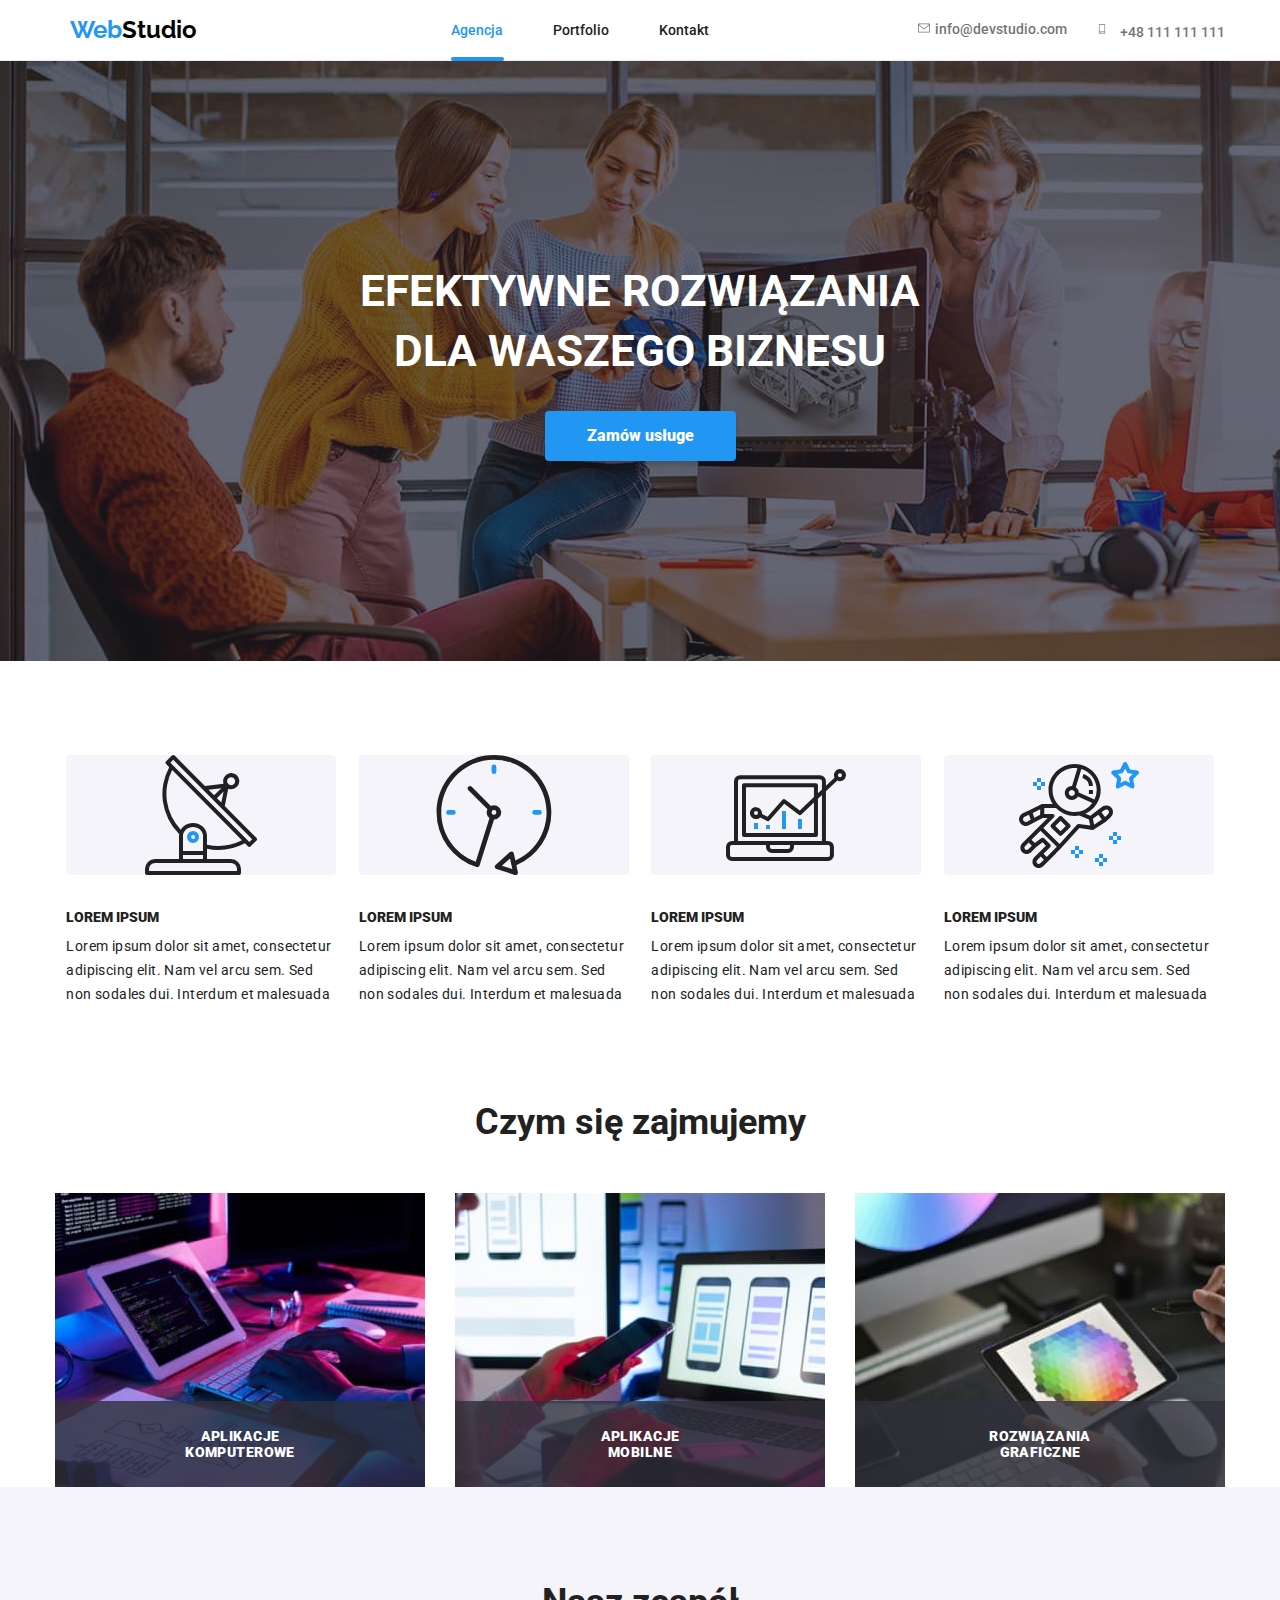
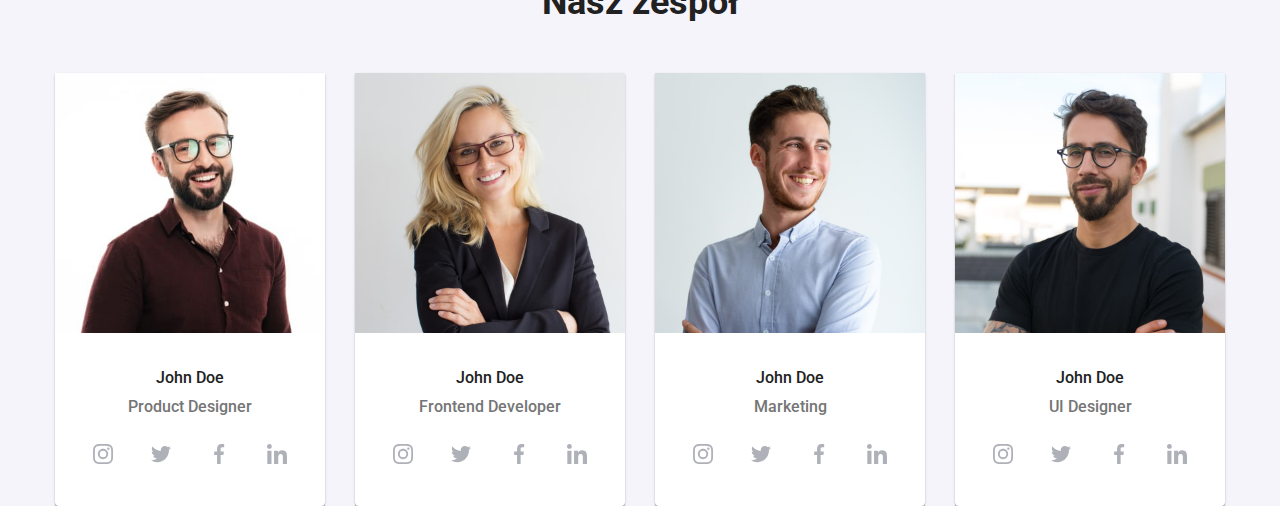
==== index.html @ 09b1958a "próba1" ====
<!DOCTYPE html>
<html lang="pl">
  <head>
    <meta charset="utf-8" />
    <meta name="viewport" content="width=device-width, initial-scale=1.0" />
    <link rel="stylesheet" href="./css/modern-normalize.css" />
    <link rel="stylesheet" href="./css/main.min.css" />
    <link
      href="https://fonts.googleapis.com/css2?family=Raleway:wght@700&family=Roboto:wght@400;500;700;900&display=swap"
      rel="stylesheet"
    />
    <title>Studio</title>
  </head>
  <body>
    <svg
      aria-hidden="true"
      style="position: absolute; width: 0; height: 0; overflow: hidden"
      version="1.1"
      xmlns="http://www.w3.org/2000/svg"
      xmlns:xlink="http://www.w3.org/1999/xlink"
    >
      <defs>
        <symbol id="icon-menu" viewBox="0 0 32 32">
          <path
            d="M6.4 11.733v-2.133h19.2v2.133h-19.2zM6.4 17.067h19.2v-2.133h-19.2v2.133zM6.4 22.4h19.2v-2.133h-19.2v2.133z"
          ></path>
        </symbol>
      </defs>
    </svg>
    <header class="header">
      <div class="container container--header">
        <a class="logo" href="./index.html"
          ><span class="logo__webstudio">Web</span>Studio
        </a>
        <svg class="modal-menu">
          <use href="#icon-menu"></use>
        </svg>
        <nav class="navigation">
          <a
            class="navigation__item navigation__item-active links"
            href="./index.html"
            >Agencja</a
          >
          <a class="navigation__item links" href="./portfolio.html"
            >Portfolio</a
          >
          <a class="navigation__item links">Kontakt</a>
        </nav>
        <div class="contact-column">
          <a
            class="links container__links container__links--margin"
            href="mailto:info@devstudio.com"
            ><svg class="links__envelope">
              <use href="./images/icons.svg#icon-envelope"></use>
            </svg>
            info@devstudio.com
          </a>
          <a class="links container__links" href="tel:+48 111 111 111"
            ><svg class="links__smartphone">
              <use href="./images/icons.svg#icon-smartphone"></use>
            </svg>
            +48 111 111 111
          </a>
        </div>
      </div>
    </header>
    <main>
      <section class="main-section">
        <div class="container container--main-section">
          <h1 class="container__heading">
            EFEKTYWNE ROZWIĄZANIA <br />DLA WASZEGO BIZNESU
          </h1>
          <button class="studio-button" type="button" data-modal-open>
            Zamów usługe
          </button>
          <div class="backdrop is-hidden" data-modal>
            <div class="modal">
              <svg class="modal__icon">
                <use
                  href="./images/icons.svg#icon-close"
                  data-modal-close
                ></use>
              </svg>
              <p class="modal__heading">
                Zostaw swoje dane w formularzu poniżej
              </p>
              <form class="modal-form">
                <label class="modal-form__label" for="name">Imie</label>
                <input
                  id="name"
                  class="modal-form__input"
                  type="text"
                  name="firstname"
                />
                <svg class="person-icon">
                  <use href="./images/icons.svg#icon-person"></use>
                </svg>
                <label class="modal-form__label" for="tel">Telefon</label>
                <input
                  id="tel"
                  class="modal-form__input"
                  type="tel"
                  name="tel"
                />
                <svg class="tel-icon">
                  <use href="./images/icons.svg#icon-phone"></use>
                </svg>
                <label class="modal-form__label" for="email">Email</label>
                <input
                  id="email"
                  class="modal-form__input"
                  type="email"
                  name="email"
                />
                <svg class="email-icon">
                  <use href="./images/icons.svg#icon-email"></use>
                </svg>
                <label class="modal-form__label" for="comment">Komentarz</label>
                <textarea
                  id="comment"
                  class="modal-form__textarea"
                  placeholder="Wprowadź tekst"
                ></textarea>
                <input
                  id="user-policy"
                  class="modal-form__checkbox visually-hidden"
                  type="checkbox"
                />
                <label for="user-policy" class="modal-form__checkbox-label"
                  >Oświadczam iż akceptuję
                  <a href="#" class="checkbox-label__link">Regulamin</a> i
                  <a href="#" class="checkbox-label__link"
                    >Politykę Prywatności.</a
                  ></label
                >
                <button type="submit" class="modal-form__submit">Wyślij</button>
              </form>
            </div>
          </div>
        </div>
      </section>
      <section class="section">
        <div class="container">
          <ul class="list">
            <li class="list__grid">
              <ul class="list-nesters">
                <li>
                  <svg class="list__icons">
                    <use href="./images/icons.svg#icon-antenna"></use>
                  </svg>
                </li>
                <li class="list__header-item">LOREM IPSUM</li>
                <li class="list__item">
                  <p>
                    Lorem ipsum dolor sit amet, consectetur adipiscing elit. Nam
                    vel arcu sem. Sed non sodales dui. Interdum et malesuada
                  </p>
                </li>
              </ul>
            </li>
            <li class="list__grid">
              <ul class="list-nesters">
                <li>
                  <svg class="list__icons">
                    <use href="./images/icons.svg#icon-clock"></use>
                  </svg>
                </li>
                <li class="list__header-item">LOREM IPSUM</li>
                <li class="list__item">
                  <p>
                    Lorem ipsum dolor sit amet, consectetur adipiscing elit. Nam
                    vel arcu sem. Sed non sodales dui. Interdum et malesuada
                  </p>
                </li>
              </ul>
            </li>
            <li class="list__grid">
              <ul class="list-nesters">
                <li>
                  <svg class="list__icons">
                    <use href="./images/icons.svg#icon-diagram"></use>
                  </svg>
                </li>
                <li class="list__header-item">LOREM IPSUM</li>
                <li class="list__item">
                  <p>
                    Lorem ipsum dolor sit amet, consectetur adipiscing elit. Nam
                    vel arcu sem. Sed non sodales dui. Interdum et malesuada
                  </p>
                </li>
              </ul>
            </li>
            <li class="list__grid">
              <ul class="list-nesters">
                <li>
                  <svg class="list__icons">
                    <use href="./images/icons.svg#icon-astronaut"></use>
                  </svg>
                </li>
                <li class="list__header-item">LOREM IPSUM</li>
                <li class="list__item">
                  <p>
                    Lorem ipsum dolor sit amet, consectetur adipiscing elit. Nam
                    vel arcu sem. Sed non sodales dui. Interdum et malesuada
                  </p>
                </li>
              </ul>
            </li>
          </ul>
        </div>
      </section>
      <section class="section section--none">
        <div class="container">
          <h2 class="heading">Czym się zajmujemy</h2>
          <ul class="list">
            <li class="list__img">
              <img
                src="./images/img1.jpg"
                alt="Ręce osoby piszącej na klawiaturze."
                width="370"
                height="294"
              />
              <p class="computer-app">APLIKACJE KOMPUTEROWE</p>
            </li>
            <li class="list__img">
              <img
                src="./images/img2.jpg"
                alt="Ręce trzymające telefon przy laptopie."
                width="370"
                height="294"
              />
              <p class="mobile-app">APLIKACJE MOBILNE</p>
            </li>
            <li class="list__img margin-zero">
              <img
                src="./images/img3.jpg"
                alt="Trzymany w rękach tablet z włączoną paletą kolorów."
                width="370"
                height="294"
              />
              <p class="graphic-solutions">ROZWIĄZANIA GRAFICZNE</p>
            </li>
          </ul>
        </div>
      </section>
      <section class="section section--bg">
        <div class="container">
          <h2 class="heading">Nasz zespół</h2>
          <ul class="list">
            <li class="list__img">
              <figure class="team-photos">
                <img
                  src="./images/img4.jpg"
                  alt="Mężczyzna w okularach."
                  width="270"
                  height="260"
                />
                <figcaption class="team-photos__item">
                  John Doe
                  <span class="team-photos__span">Product Designer </span>
                  <div class="social-ellipse">
                    <svg class="social-ellipse__icons">
                      <use href="./images/icons.svg#icon-instagram"></use>
                    </svg>
                  </div>
                  <div class="social-ellipse">
                    <svg class="social-ellipse__icons">
                      <use href="./images/icons.svg#icon-twitter"></use>
                    </svg>
                  </div>
                  <div class="social-ellipse">
                    <svg class="social-ellipse__icons">
                      <use href="./images/icons.svg#icon-facebook"></use>
                    </svg>
                  </div>
                  <div class="social-ellipse margin-zero">
                    <svg class="social-ellipse__icons">
                      <use href="./images/icons.svg#icon-linkedin"></use>
                    </svg>
                  </div>
                </figcaption>
              </figure>
            </li>
            <li class="list__img">
              <figure class="team-photos">
                <img
                  src="./images/img5.jpg"
                  alt="Kobieta w okularach."
                  width="270"
                  height="260"
                />
                <figcaption class="team-photos__item">
                  John Doe
                  <span class="team-photos__span">Frontend Developer</span>
                  <div class="social-ellipse">
                    <svg class="social-ellipse__icons">
                      <use href="./images/icons.svg#icon-instagram"></use>
                    </svg>
                  </div>
                  <div class="social-ellipse">
                    <svg class="social-ellipse__icons">
                      <use href="./images/icons.svg#icon-twitter"></use>
                    </svg>
                  </div>
                  <div class="social-ellipse">
                    <svg class="social-ellipse__icons">
                      <use href="./images/icons.svg#icon-facebook"></use>
                    </svg>
                  </div>
                  <div class="social-ellipse margin-zero">
                    <svg class="social-ellipse__icons">
                      <use href="./images/icons.svg#icon-linkedin"></use>
                    </svg>
                  </div>
                </figcaption>
              </figure>
            </li>
            <li class="list__img">
              <figure class="team-photos">
                <img
                  src="./images/img6.jpg"
                  alt="Mężczyzna w jasnej koszuli."
                  width="270"
                  height="260"
                />
                <figcaption class="team-photos__item">
                  John Doe<span class="team-photos__span">Marketing</span>
                  <div class="social-ellipse">
                    <svg class="social-ellipse__icons">
                      <use href="./images/icons.svg#icon-instagram"></use>
                    </svg>
                  </div>
                  <div class="social-ellipse">
                    <svg class="social-ellipse__icons">
                      <use href="./images/icons.svg#icon-twitter"></use>
                    </svg>
                  </div>
                  <div class="social-ellipse">
                    <svg class="social-ellipse__icons">
                      <use href="./images/icons.svg#icon-facebook"></use>
                    </svg>
                  </div>
                  <div class="social-ellipse margin-zero">
                    <svg class="social-ellipse__icons">
                      <use href="./images/icons.svg#icon-linkedin"></use>
                    </svg>
                  </div>
                </figcaption>
              </figure>
            </li>
            <li class="list__img margin-zero">
              <figure class="team-photos">
                <img
                  src="./images/img7.jpg"
                  alt="Mężczyzna w czarnej koszulce."
                  width="270"
                  height="260"
                />
                <figcaption class="team-photos__item">
                  John Doe<span class="team-photos__span">UI Designer</span>
                  <div class="social-ellipse">
                    <svg class="social-ellipse__icons">
                      <use href="./images/icons.svg#icon-instagram"></use>
                    </svg>
                  </div>
                  <div class="social-ellipse">
                    <svg class="social-ellipse__icons">
                      <use href="./images/icons.svg#icon-twitter"></use>
                    </svg>
                  </div>
                  <div class="social-ellipse">
                    <svg class="social-ellipse__icons">
                      <use href="./images/icons.svg#icon-facebook"></use>
                    </svg>
                  </div>
                  <div class="social-ellipse margin-zero">
                    <svg class="social-ellipse__icons">
                      <use href="./images/icons.svg#icon-linkedin"></use>
                    </svg>
                  </div>
                </figcaption>
              </figure>
            </li>
          </ul>
        </div>
      </section>
      <!-- <section class="section">
        <div class="container">
          <h2 class="heading">Nasi klienci</h2>
          <div>
            <div class="customer">
              <svg class="customer__icon">
                <use href="./images/icons.svg#icon-logo1"></use>
              </svg>
            </div>
            <div class="customer">
              <svg class="customer__icon">
                <use href="./images/icons.svg#icon-logo2"></use>
              </svg>
            </div>
            <div class="customer">
              <svg class="customer__icon">
                <use href="./images/icons.svg#icon-logo3"></use>
              </svg>
            </div>
            <div class="customer">
              <svg class="customer__icon">
                <use href="./images/icons.svg#icon-logo4"></use>
              </svg>
            </div>
            <div class="customer">
              <svg class="customer__icon">
                <use href="./images/icons.svg#icon-logo5"></use>
              </svg>
            </div>
            <div class="customer margin-zero">
              <svg class="customer__icon">
                <use href="./images/icons.svg#icon-logo6"></use>
              </svg>
            </div>
          </div>
        </div>
      </section> -->
    </main>
    <!-- <footer class="footer">
      <div class="container container--footer">
        <div class="footer-contact">
          <a class="logo logo--footer" href="./index.html"
            ><span class="logo__webstudio">Web</span>Studio</a
          >
          <address class="font-style-normal">
            <span class="address-span">m.Warszawa, Aleje Jerozolimskie 21</span
            ><br />
            <a class="links links--footer" href="mailto:info@devstudio.com">
              info@example.com
            </a>
            <br />
            <a class="links links--footer" href="tel:+48 111 111 111">
              +48 111 111 111
            </a>
          </address>
        </div>
        <div class="join-for-us">
          <p>DOŁĄCZ DO NAS</p>
          <div class="social-ellipse social-ellipse--footer">
            <svg class="social-ellipse__icons">
              <use href="./images/icons.svg#icon-instagram"></use>
            </svg>
          </div>
          <div class="social-ellipse social-ellipse--footer">
            <svg class="social-ellipse__icons">
              <use href="./images/icons.svg#icon-twitter"></use>
            </svg>
          </div>
          <div class="social-ellipse social-ellipse--footer">
            <svg class="social-ellipse__icons">
              <use href="./images/icons.svg#icon-facebook"></use>
            </svg>
          </div>
          <div class="social-ellipse social-ellipse--footer margin-zero">
            <svg class="social-ellipse__icons">
              <use href="./images/icons.svg#icon-linkedin"></use>
            </svg>
          </div>
        </div>
        <div class="newsletter">
          <p>ZAPISZ SIĘ DO NEWSLETTERA</p>
          <form class="footer-form">
            <input
              class="footer-form__email"
              type="email"
              placeholder="E-mail"
            />
            <button class="footer-form__btn" type="submit">
              Zapisz się
              <svg class="form-newsletter-icon">
                <use href="./images/icons.svg#icon-send"></use>
              </svg>
            </button>
          </form>
        </div>
      </div>
    </footer> -->
    <script src="./js/modal.js"></script>
  </body>
</html>
---- css/main.min.css ----
:root{--background-color: #2f303a;--main-color: #212121;--secondary-color: #ffffff;--hover-color: #2196f3;--main-font: "Roboto", sans-serif;--secondary-font: "Raleway", sans-serif}body{font-family:var(--main-font);color:var(--main-color)}h1,h2,p,ul{margin:0px}p,ul{padding:0}.font-style-normal{font-style:normal;line-height:1.714}.links{color:inherit;text-decoration:none;transition-property:color;transition-duration:250ms;transition-timing-function:cubic-bezier(0.4, 0, 0.2, 1)}.links:hover{color:var(--hover-color)}.links:focus{color:var(--hover-color)}.links--footer{font-size:14px;line-height:0.583;color:rgba(255,255,255,0.6);text-decoration:none;transition-property:color;transition-duration:250ms;transition-timing-function:cubic-bezier(0.4, 0, 0.2, 1)}.links--footer:hover,.links--footer:focus{color:var(--hover-color)}.links__envelope{width:16px;height:12px;fill:#757575;transition-property:fill;transition-duration:250ms;transition-timing-function:cubic-bezier(0.4, 0, 0.2, 1)}.links__smartphone{width:10px;height:16px;fill:#757575;margin-right:10px;transition-property:fill;transition-duration:250ms;transition-timing-function:cubic-bezier(0.4, 0, 0.2, 1)}.links:hover .links__envelope{fill:var(--hover-color)}.links:hover .links__smartphone{fill:var(--hover-color)}.links:focus .links__envelope{fill:var(--hover-color)}.links:focus .links__smartphone{fill:var(--hover-color)}.container{width:1200px;display:flex;align-items:center;justify-content:center;padding:0 15px}.container__links{display:none}.container--header{justify-content:space-between;background-color:var(--secondary-color)}.container--main-section{flex-direction:column;align-content:center;width:100%}.container__heading{color:var(--secondary-color);font-size:26px;line-height:1.615;padding-top:118px;text-align:center}@media screen and (min-width: 768px){.container__links{display:inline;font-size:12px;font-weight:500;line-height:1.167;color:#757575}}@media screen and (min-width: 1200px){.container{flex-wrap:wrap}.container--footer{justify-content:flex-start;padding-bottom:60px}.container__links{font-size:14px;line-height:1.143}.container__links--margin{margin-right:30px}.container__heading{font-size:44px;line-height:1.364;padding-top:200px}}.section{display:flex;flex-wrap:wrap;padding:60px 0;margin:0 auto}.section--bg{background-color:#f5f4fa}@media screen and (max-width: 1199px){.section--none{display:none}}@media screen and (min-width: 1200px){.section{padding:94px 0 0 0;justify-content:center}}.studio-button{border:none;font-size:16px;font-family:inherit;line-height:1.875;font-weight:900;cursor:pointer;color:var(--secondary-color);background-color:var(--hover-color);box-shadow:0px 4px 4px rgba(0,0,0,0.15);border-radius:4px;padding:10px 42px;margin-top:30px;margin-bottom:118px}@media screen and (min-width: 1200px){.studio-button{margin-bottom:200px}}.buttons{margin-bottom:34px}.buttons__item{font-size:16px;font-family:inherit;font-weight:500;line-height:1.625;letter-spacing:0.03em;cursor:pointer;text-align:center;border:none;border-radius:4px;padding:6px 22px;margin-right:8px;transition-property:color, background-color, box-shadow;transition-duration:250ms;transition-timing-function:cubic-bezier(0.4, 0, 0.2, 1)}.buttons__item:hover{background-color:var(--hover-color);color:var(--secondary-color);box-shadow:0px 3px 1px rgba(0,0,0,0.1),0px 1px 2px rgba(0,0,0,0.08),0px 2px 2px rgba(0,0,0,0.12)}.portfolio-figcaption-item{font-weight:900;font-size:18px;line-height:2;color:inherit;letter-spacing:0.06em;margin:24px 24px 20px 20px}.portfolio-figcaption-item__span{font-size:16px;line-height:1.875;color:#757575;letter-spacing:0.03em;padding-top:4px}.portfolio-figure{background-color:var(--secondary-color);margin-block-start:0em;margin-block-end:0em;margin-inline-start:0em;margin-inline-end:0em;margin-bottom:30px;margin-right:30px;border:1px solid #eeeeee;transition-property:box-shadow;transition-duration:250ms;transition-timing-function:cubic-bezier(0.4, 0, 0.2, 1)}.portfolio-figure:hover{box-shadow:0px 1px 1px rgba(0,0,0,0.12),0px 4px 4px rgba(0,0,0,0.06),1px 4px 6px rgba(0,0,0,0.16)}.portfolio-figure:hover .portfolio-img__mask,.portfolio-figure:focus .portfolio-img__mask{transform:translate(0, 0)}.portfolio-img{width:370px;height:294px;overflow:hidden;position:relative}.portfolio-img__mask{position:absolute;top:0;left:0;transform:translate(0, 100%);transition:transform 250ms linear;background-color:rgba(33,150,243,0.9);width:100%;height:100%;font-size:18px;line-height:1.556;letter-spacing:0.03em;color:var(--secondary-color);display:flex;padding:49px 45px 49px 25px}.logo{font-family:var(--secondary-font);font-size:24px;font-weight:700;line-height:1.167;color:#000000;text-decoration:none;padding:16px 0}.logo__webstudio{color:var(--hover-color)}@media screen and (min-width: 768px){.logo{font-family:var(--secondary-font);font-size:24px;font-weight:700;line-height:1.167;color:#000000;text-decoration:none;padding:16px 0 16px 15px}.logo__webstudio{color:var(--hover-color)}}@media screen and (min-width: 320px){.contact-column{display:none}}@media screen and (min-width: 768px){.footer-contact,.contact-column{display:flex;flex-direction:column}}@media screen and (min-width: 1200px){.contact-column{flex-direction:row}}.footer-form{margin-top:20px;display:flex;align-items:center;letter-spacing:0.03em;color:rgba(255,255,255,0.6)}.footer-form__email{background-color:var(--background-color);width:358px;height:50px;border:1px solid rgba(255,255,255,0.3);box-sizing:border-box;filter:drop-shadow(0px 4px 4px rgba(0,0,0,0.15));border-radius:4px;margin-right:12px}.footer-form__btn{display:flex;justify-content:center;align-items:center;padding:10px 28px 10px 42px;background-color:var(--hover-color);color:var(--secondary-color);box-shadow:0px 4px 4px rgba(0,0,0,0.15);border-radius:4px;border:none;font-weight:900;font-size:16px;line-height:1.875;text-align:center;letter-spacing:0.06em}.footer-form__btn:hover{cursor:pointer}.form-newsletter-icon{width:24px;height:24px;fill:var(--secondary-color);margin-left:24px}.header{border-bottom:1px solid #ececec;display:flex;justify-content:center}.modal-menu{width:40px;height:40px}.modal-menu:hover{fill:var(--hover-color)}@media screen and (min-width: 768px){.modal-menu{display:none}}.backdrop{position:fixed;top:0;left:0;width:100%;height:100%;background-color:rgba(0,0,0,0.2);opacity:1;transition:opacity 250ms linear}.is-hidden{visibility:hidden;opacity:0;pointer-events:none;transition:opacity 250ms linear, visibility 250ms linear}.modal{position:absolute;width:450px;min-height:581px;left:50%;top:50%;transform:translate(-50%, -50%);background-color:var(--secondary-color);box-shadow:0px 1px 3px rgba(0,0,0,0.12),0px 1px 1px rgba(0,0,0,0.14),0px 2px 1px rgba(0,0,0,0.2);border-radius:4px;display:flex;flex-direction:column;align-items:center}.modal__icon{width:30px;height:30px;position:absolute;top:8px;left:490px}.modal__heading{font-weight:900;font-size:20px;line-height:1.15;text-align:center;letter-spacing:0.03em;color:var(--main-color);padding:40px 40px 0px 40px;margin-bottom:12px}.is-hidden .modal{opacity:0;transition:opacity 250ms linear}.modal-form{display:flex;flex-wrap:wrap;flex-direction:column;width:370px}.modal-form__label{font-size:12px;line-height:1.167;letter-spacing:0.01em;color:#757575;margin-bottom:4px}.modal-form__input{width:auto;height:40px;border:1px solid rgba(33,33,33,0.2);box-sizing:border-box;border-radius:4px;margin-bottom:10px;padding-left:30px;outline:none;transition-property:border;transition-duration:250ms;transition-timing-function:cubic-bezier(0.4, 0, 0.2, 1)}.modal-form__textarea{width:auto;height:120px;border:1px solid rgba(33,33,33,0.2);box-sizing:border-box;border-radius:4px;resize:none;padding-left:15px;outline:none;transition-property:border;transition-duration:250ms;transition-timing-function:cubic-bezier(0.4, 0, 0.2, 1)}.modal-form__checkbox-label{font-size:12px;line-height:1.167;letter-spacing:0.03em;color:#757575;margin-top:20px;margin-bottom:30px}.modal-form__checkbox-label::before{display:inline-block;content:"";width:16px;height:16px;border:3px solid #000000;margin-right:7px}.modal-form__checkbox:checked+.modal-form__checkbox-label::before{background-color:var(--hover-color);border:none;border-radius:2px;background-image:url(../images/checkbox.svg);background-repeat:no-repeat;background-size:16px;background-position:center}.modal-form__textarea:focus{border:1px solid var(--hover-color)}.modal-form__submit{font-weight:900;font-size:16px;line-height:1.875;display:inline-block;align-items:center;text-align:center;letter-spacing:0.06em;color:var(--secondary-color);width:200px;margin-left:85px;margin-bottom:40px;background-color:var(--hover-color);box-shadow:0px 4px 4px rgba(0,0,0,0.15);border-radius:4px;border:none;padding:10px 0}.modal-form__input:focus{border:1px solid var(--hover-color)}.modal-form__input:focus+.person-icon,.modal-form__input:focus+.tel-icon,.modal-form__input:focus+.email-icon{fill:var(--hover-color)}.checkbox-label__link{color:var(--hover-color)}.modal-form__submit:hover,.modal__icon:hover{cursor:pointer}.person-icon{width:18px;height:18px;fill:var(--main-color);position:absolute;top:105px;left:50px;transition-property:fill;transition-duration:250ms;transition-timing-function:cubic-bezier(0.4, 0, 0.2, 1)}.tel-icon{width:18px;height:18px;fill:var(--main-color);position:absolute;top:175px;left:50px;transition-property:fill;transition-duration:250ms;transition-timing-function:cubic-bezier(0.4, 0, 0.2, 1)}.email-icon{width:18px;height:18px;fill:var(--main-color);position:absolute;top:240px;left:50px;transition-property:fill;transition-duration:250ms;transition-timing-function:cubic-bezier(0.4, 0, 0.2, 1)}@media screen and (min-width: 1200px){.modal{width:528px}.modal-form{width:448px}.modal-form__submit{margin-left:124px}}.navigation{display:none}@media screen and (min-width: 768px), (min-width: 1200px){.navigation{display:inline;margin-left:93px}.navigation__item{position:relative;font-size:14px;font-weight:500;line-height:1.143;margin-right:46px}.navigation__item-active{color:var(--hover-color)}.navigation__item-active::after{position:absolute;width:53px;height:4px;left:0;top:35px;background:var(--hover-color);content:"";border-radius:2px}}.main-section{max-width:100%;margin:0 auto;background-color:var(--background-color);background:linear-gradient(rgba(47,48,58,0.4), rgba(47,48,58,0.4)),url(../images/photo-bg-mobile.jpg),no-repeat;background-size:cover}@media (min-device-pixel-ratio: 2), (min-resolution: 192dpi), (min-resolution: 2dppx){.main-section{background:linear-gradient(rgba(47,48,58,0.4), rgba(47,48,58,0.4)),url(../images/photo-bg-mobile@2x.jpg),no-repeat;background-size:cover}}@media screen and (min-width: 768px){.main-section{background:linear-gradient(rgba(47,48,58,0.4), rgba(47,48,58,0.4)),url(../images/photo-bg-tablet.jpg),no-repeat;background-size:cover}}@media screen and (min-width: 768px) and (min-device-pixel-ratio: 2), screen and (min-width: 768px) and (min-resolution: 192dpi), screen and (min-width: 768px) and (min-resolution: 2dppx){.main-section{background:linear-gradient(rgba(47,48,58,0.4), rgba(47,48,58,0.4)),url(../images/photo-bg-tablet@2x.jpg),no-repeat;background-size:cover}}@media screen and (min-width: 1200px){.main-section{max-width:1600px;background:linear-gradient(rgba(47,48,58,0.4), rgba(47,48,58,0.4)),url(../images/photo-bg-desktop.jpg),no-repeat;background-size:cover}}@media screen and (min-width: 1200px) and (min-device-pixel-ratio: 2), screen and (min-width: 1200px) and (min-resolution: 192dpi), screen and (min-width: 1200px) and (min-resolution: 2dppx){.main-section{background:linear-gradient(rgba(47,48,58,0.4), rgba(47,48,58,0.4)),url(../images/photo-bg-desktop@2x.jpg),no-repeat;background-size:cover}}.heading{font-size:36px;line-height:1.167;margin-bottom:50px}.computer-app{font-weight:900;font-size:14px;line-height:1.143;text-align:center;letter-spacing:0.03em;text-transform:uppercase;color:var(--secondary-color);background-color:rgba(47,48,58,0.8);padding:27px 90px 27px 90px;position:absolute;top:208px}.mobile-app{font-weight:900;font-size:14px;line-height:1.143;text-align:center;letter-spacing:0.03em;text-transform:uppercase;color:var(--secondary-color);background-color:rgba(47,48,58,0.8);padding:27px 113px 27px 113px;position:absolute;top:208px}.graphic-solutions{font-weight:900;font-size:14px;line-height:1.143;text-align:center;letter-spacing:0.03em;text-transform:uppercase;color:var(--secondary-color);background-color:rgba(47,48,58,0.8);padding:27px 94px 27px 94px;position:absolute;top:208px}.list{list-style-type:none;display:flex;flex-direction:column;justify-content:center;align-items:center;flex-wrap:wrap;width:450px}.list__grid{flex-basis:calc(100% / 1)}.list__item{width:450px;font-size:14px;line-height:1.71;letter-spacing:0.03em;margin-bottom:30px}.list__header-item{width:auto;font-size:14px;font-weight:900;line-height:1.143;margin-bottom:10px}.list__icons{width:450px;height:120px;background:#f5f4fa;border-radius:4px;margin-bottom:30px}.list__img{margin-right:30px;display:flex;flex-wrap:nowrap;position:relative}.list-nesters{list-style-type:none;display:flex;flex-direction:column;align-items:center}@media screen and (min-width: 768px){.list{flex-direction:row;width:738px}.list__grid{flex-basis:calc(100% / 2)}.list__item{width:354px}.list__header-item{width:354px}.list__icons{width:354px}.list__img{margin-right:30px;display:flex;flex-wrap:nowrap;position:relative}}@media screen and (min-width: 1200px){.list{width:1170px}.list__grid{flex-basis:calc(100% / 4)}.list__item{width:270px;margin-bottom:0}.list__header-item{width:270px}.list__icons{width:270px}.list__img{margin-right:30px;display:flex;flex-wrap:nowrap;position:relative}}.section--bg{background-color:#f5f4fa}.team-photos{background-color:var(--secondary-color);text-align:center;margin-block-start:0em;margin-block-end:0em;margin-inline-start:0em;margin-inline-end:0em;box-shadow:0px 1px 3px rgba(0,0,0,0.12),0px 1px 1px rgba(0,0,0,0.14),0px 2px 1px rgba(0,0,0,0.2);border-radius:0px 0px 4px 4px}.team-photos__item{font-weight:500;font-size:16px;line-height:1.188;color:inherit;margin-top:30px;flex-direction:row}.team-photos__span{display:block;font-size:16px;line-height:1.188;color:#757575;margin-top:10px;padding-bottom:16px}.social-ellipse{display:inline-flex;align-items:center;justify-content:center;width:44px;height:44px;border-radius:100%;margin-right:10px;margin-bottom:30px;transition-property:background-color;transition-duration:250ms;transition-timing-function:cubic-bezier(0.4, 0, 0.2, 1)}.social-ellipse__icons{width:20px;height:20px;fill:#afb1b8;transition-property:fill;transition-duration:250ms;transition-timing-function:cubic-bezier(0.4, 0, 0.2, 1)}.social-ellipse:hover,.social-ellipse:focus{background-color:var(--hover-color);cursor:pointer}.social-ellipse--footer{margin-bottom:0;margin-top:20px;background-color:rgba(255,255,255,0.1)}.social-ellipse:hover .social-ellipse__icons,.social-ellipse:focus .social-ellipse__icons{fill:var(--secondary-color);cursor:pointer}.customer{display:inline-flex;align-items:center;justify-content:center;width:170px;height:92px;border:1px solid #afb1b8;box-sizing:border-box;border-radius:4px;margin-right:30px;transition-property:border-color;transition-duration:250ms;transition-timing-function:cubic-bezier(0.4, 0, 0.2, 1)}.customer__icon{width:106px;height:60px;fill:#afb1b8;transition-property:fill;transition-duration:250ms;transition-timing-function:cubic-bezier(0.4, 0, 0.2, 1)}.customer:hover,.customer:focus{border-color:var(--hover-color);cursor:pointer}.customer:hover .customer__icon,.customer:focus .customer__icon{fill:var(--hover-color);cursor:pointer}.margin-zero{margin-right:0}.visually-hidden{position:absolute !important;clip:rect(1px 1px 1px 1px);clip:rect(1px, 1px, 1px, 1px);padding:0 !important;border:0 !important;height:1px !important;width:1px !important;overflow:hidden}
/*# sourceMappingURL=main.min.css.map */
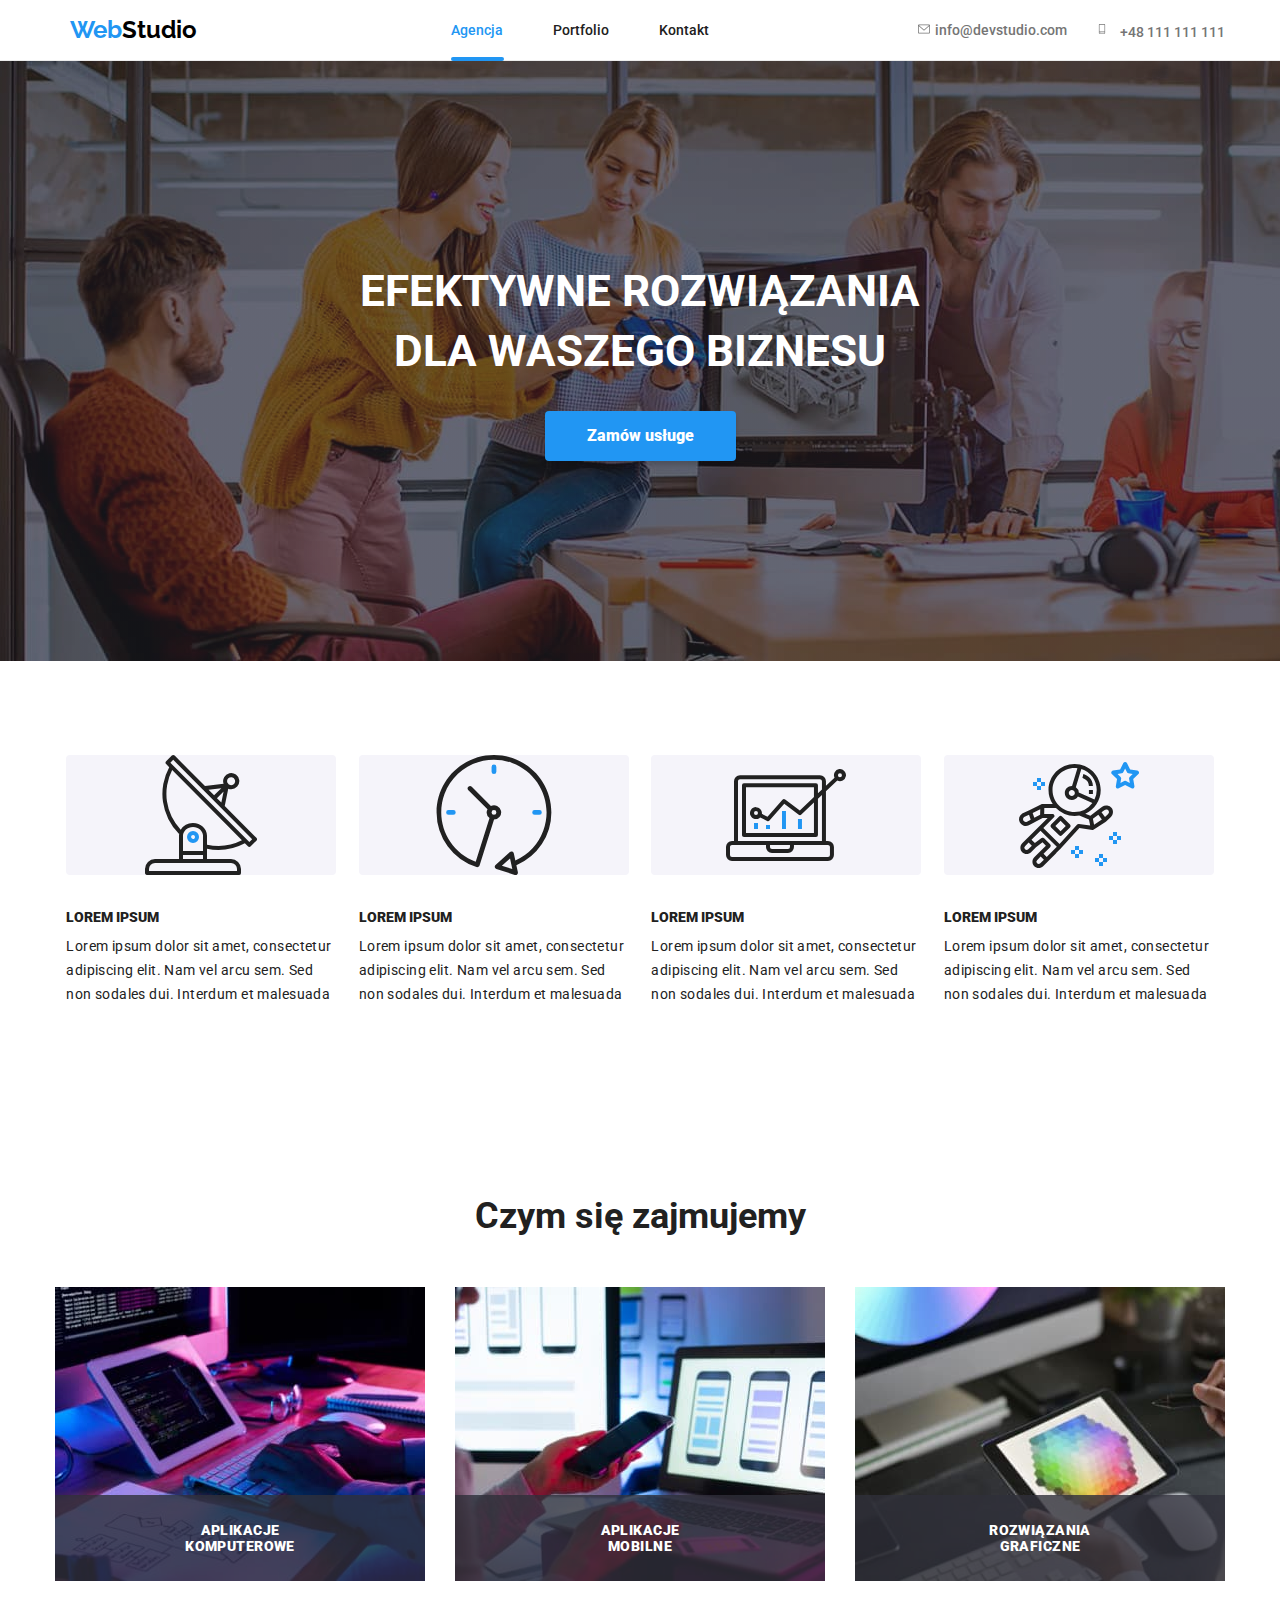
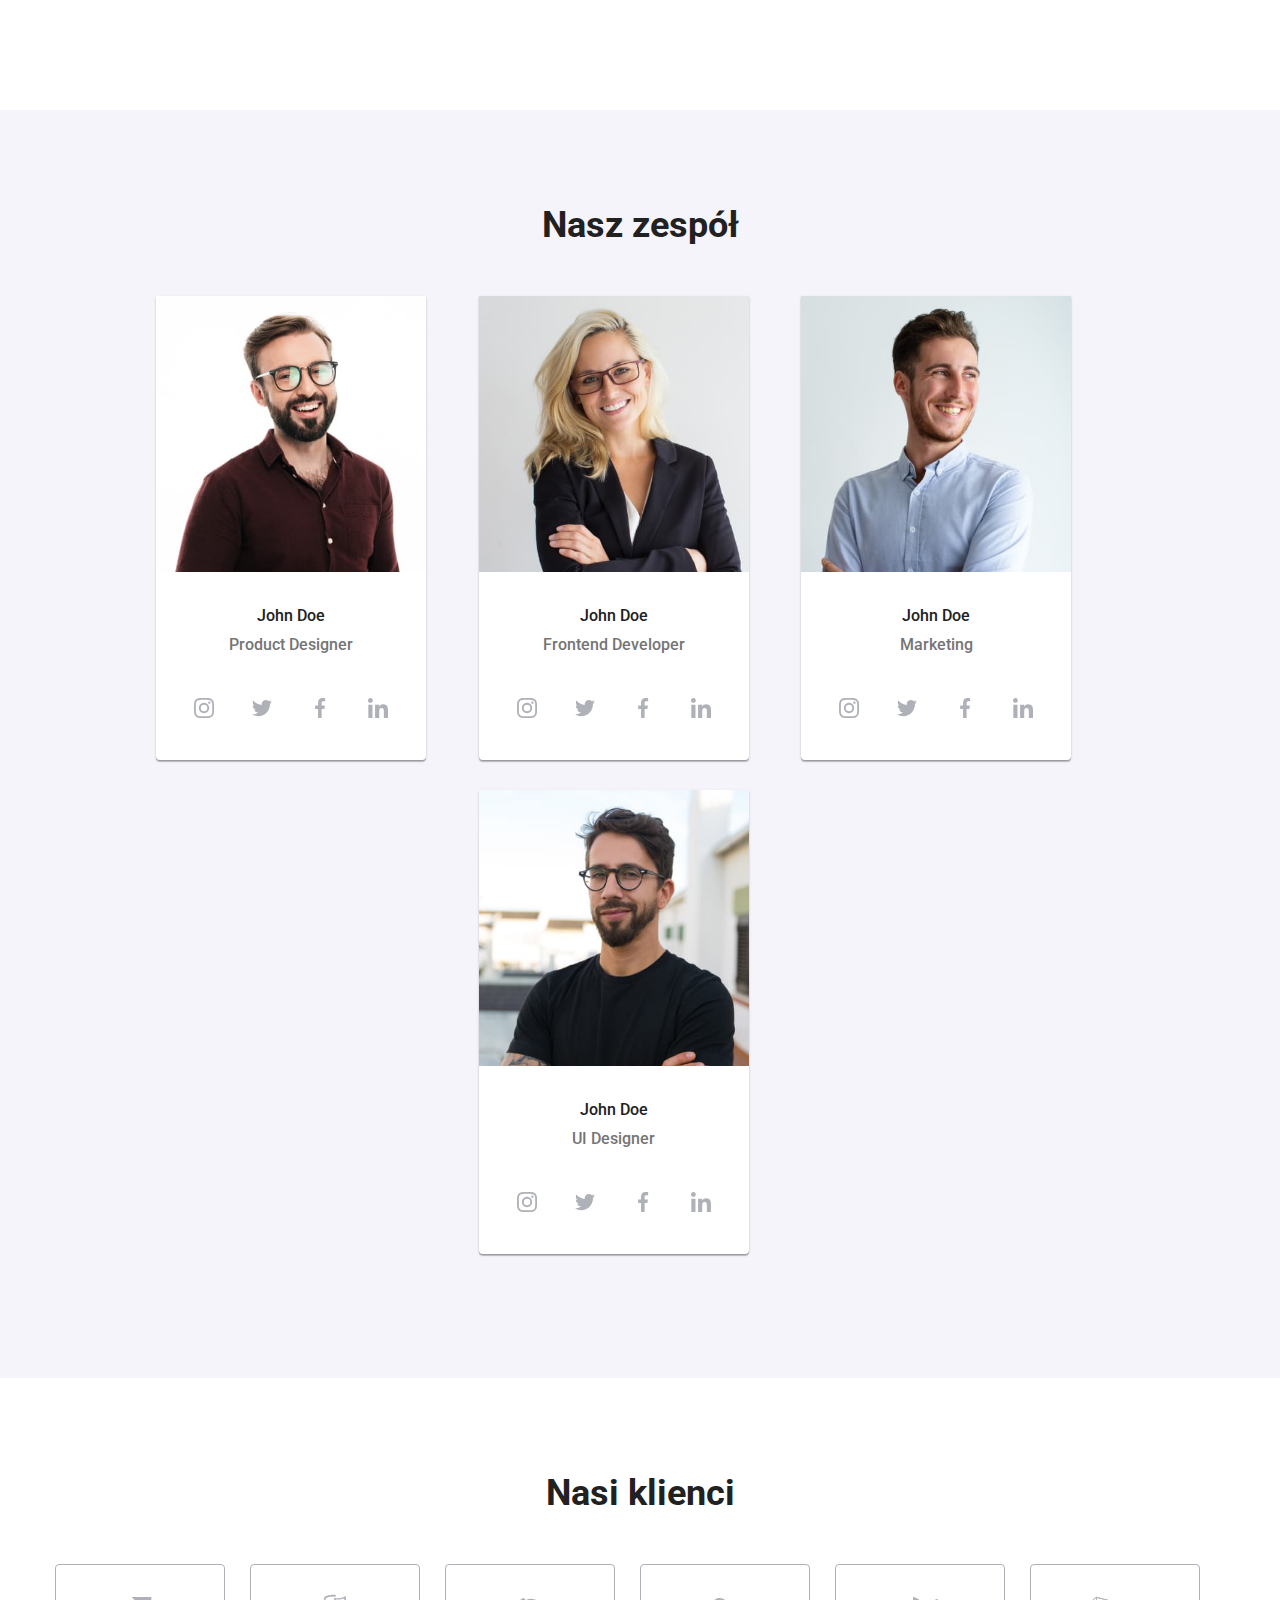
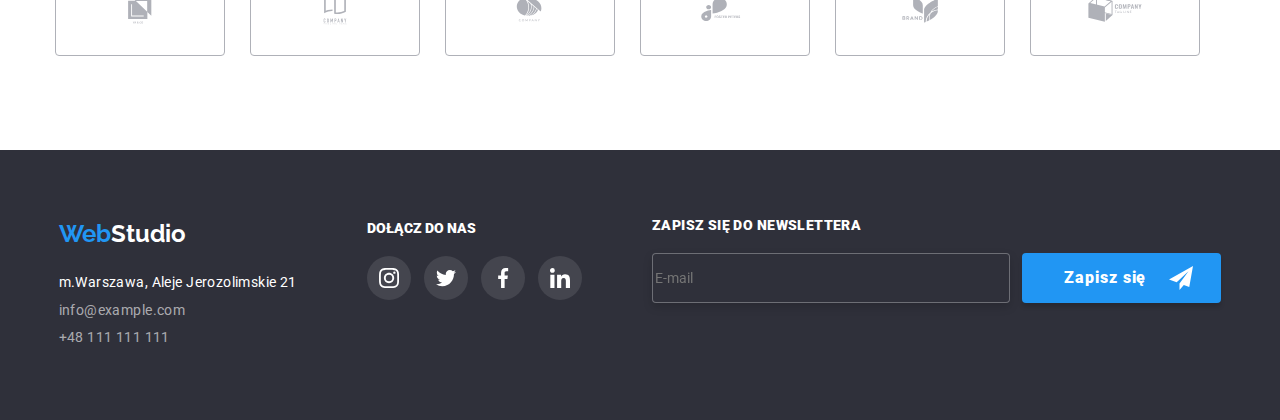
==== commit aee3ce21: "prawie koniec" ====
--- a/index.html
+++ b/index.html
@@ -33,8 +33,73 @@
           ><span class="logo__webstudio">Web</span>Studio
         </a>
         <svg class="modal-menu">
-          <use href="#icon-menu"></use>
+          <use href="#icon-menu"
+          data-mobile-menu-open></use>
         </svg>
+        <div class="backdrop is-hidden" data-mobile-menu>
+            <div class="modal">
+              <svg class="modal__icon">
+                <use
+                  href="./images/icons.svg#icon-close"
+                  data-mobile-menu-close
+                ></use>
+              </svg>
+              <p class="modal__heading">
+                Zostaw swoje dane w formularzu poniżej
+              </p>
+              <form class="modal-form">
+                <label class="modal-form__label" for="name">Imie</label>
+                <input
+                  id="name"
+                  class="modal-form__input"
+                  type="text"
+                  name="firstname"
+                />
+                <svg class="person-icon">
+                  <use href="./images/icons.svg#icon-person"></use>
+                </svg>
+                <label class="modal-form__label" for="tel">Telefon</label>
+                <input
+                  id="tel"
+                  class="modal-form__input"
+                  type="tel"
+                  name="tel"
+                />
+                <svg class="tel-icon">
+                  <use href="./images/icons.svg#icon-phone"></use>
+                </svg>
+                <label class="modal-form__label" for="email">Email</label>
+                <input
+                  id="email"
+                  class="modal-form__input"
+                  type="email"
+                  name="email"
+                />
+                <svg class="email-icon">
+                  <use href="./images/icons.svg#icon-email"></use>
+                </svg>
+                <label class="modal-form__label" for="comment">Komentarz</label>
+                <textarea
+                  id="comment"
+                  class="modal-form__textarea"
+                  placeholder="Wprowadź tekst"
+                ></textarea>
+                <input
+                  id="user-policy"
+                  class="modal-form__checkbox visually-hidden"
+                  type="checkbox"
+                />
+                <label for="user-policy" class="modal-form__checkbox-label"
+                  >Oświadczam iż akceptuję
+                  <a href="#" class="checkbox-label__link">Regulamin</a> i
+                  <a href="#" class="checkbox-label__link"
+                    >Politykę Prywatności.</a
+                  ></label
+                >
+                <button type="submit" class="modal-form__submit">Wyślij</button>
+              </form>
+            </div>
+          </div>
         <nav class="navigation">
           <a
             class="navigation__item navigation__item-active links"
@@ -244,16 +309,16 @@
         </div>
       </section>
       <section class="section section--bg">
-        <div class="container">
+        <div class="container container--section">
           <h2 class="heading">Nasz zespół</h2>
           <ul class="list">
-            <li class="list__img">
+            <li class="list__img list__grid">
               <figure class="team-photos">
                 <img
+                  class="team-photos__img"
                   src="./images/img4.jpg"
+                  srcset="./images/img4-mobile.jpg, ./images/img4-tablet.jpg"
                   alt="Mężczyzna w okularach."
-                  width="270"
-                  height="260"
                 />
                 <figcaption class="team-photos__item">
                   John Doe
@@ -281,13 +346,13 @@
                 </figcaption>
               </figure>
             </li>
-            <li class="list__img">
+            <li class="list__img list__grid">
               <figure class="team-photos">
                 <img
+                  class="team-photos__img"
                   src="./images/img5.jpg"
+                  srcset="./images/img5-mobile.jpg, ./images/img5-tablet.jpg"
                   alt="Kobieta w okularach."
-                  width="270"
-                  height="260"
                 />
                 <figcaption class="team-photos__item">
                   John Doe
@@ -315,13 +380,13 @@
                 </figcaption>
               </figure>
             </li>
-            <li class="list__img">
+            <li class="list__img list__grid">
               <figure class="team-photos">
                 <img
+                  class="team-photos__img"
                   src="./images/img6.jpg"
+                  srcset="./images/img6-mobile.jpg, ./images/img6-tablet.jpg"
                   alt="Mężczyzna w jasnej koszuli."
-                  width="270"
-                  height="260"
                 />
                 <figcaption class="team-photos__item">
                   John Doe<span class="team-photos__span">Marketing</span>
@@ -348,13 +413,13 @@
                 </figcaption>
               </figure>
             </li>
-            <li class="list__img margin-zero">
+            <li class="list__img list__grid">
               <figure class="team-photos">
                 <img
+                  class="team-photos__img"
                   src="./images/img7.jpg"
+                  srcset="./images/img7-mobile.jpg, ./images/img7-tablet.jpg"
                   alt="Mężczyzna w czarnej koszulce."
-                  width="270"
-                  height="260"
                 />
                 <figcaption class="team-photos__item">
                   John Doe<span class="team-photos__span">UI Designer</span>
@@ -384,51 +449,64 @@
           </ul>
         </div>
       </section>
-      <!-- <section class="section">
-        <div class="container">
+      <section class="section">
+        <div class="container container--section">
           <h2 class="heading">Nasi klienci</h2>
-          <div>
-            <div class="customer">
-              <svg class="customer__icon">
-                <use href="./images/icons.svg#icon-logo1"></use>
-              </svg>
+          <ul class="list">
+            <li class="customer-grid">
+              <div class="customer customer--bottom">
+                <svg class="customer__icon">
+                  <use href="./images/icons.svg#icon-logo1"></use>
+                </svg>
+              </div>
+            </li>
+            <li class="customer-grid">
+              <div class="customer customer--bottom">
+                <svg class="customer__icon">
+                  <use href="./images/icons.svg#icon-logo2"></use>
+                </svg>
+              </div>
+            </li>
+            <li class="customer-grid">
+              <div class="customer customer--bottom">
+                <svg class="customer__icon">
+                  <use href="./images/icons.svg#icon-logo3"></use>
+                </svg>
+              </div>
+            </li>
+            <li class="customer-grid">
+             <div class="customer customer--bottom4">
+                <svg class="customer__icon">
+                  <use href="./images/icons.svg#icon-logo4"></use>
+                </svg>
+              </div>
+            </li>
+            <li class="customer-grid">
+              <div class="customer customer--bottom56">
+                <svg class="customer__icon">
+                  <use href="./images/icons.svg#icon-logo5"></use>
+                </svg>
+              </div>
+            </li>
+            <li class="customer-grid">
+             <div class="customer customer--bottom56">
+                <svg class="customer__icon">
+                  <use href="./images/icons.svg#icon-logo6"></use>
+                </svg>
+              </div>
+            </li>
             </div>
-            <div class="customer">
-              <svg class="customer__icon">
-                <use href="./images/icons.svg#icon-logo2"></use>
-              </svg>
-            </div>
-            <div class="customer">
-              <svg class="customer__icon">
-                <use href="./images/icons.svg#icon-logo3"></use>
-              </svg>
-            </div>
-            <div class="customer">
-              <svg class="customer__icon">
-                <use href="./images/icons.svg#icon-logo4"></use>
-              </svg>
-            </div>
-            <div class="customer">
-              <svg class="customer__icon">
-                <use href="./images/icons.svg#icon-logo5"></use>
-              </svg>
-            </div>
-            <div class="customer margin-zero">
-              <svg class="customer__icon">
-                <use href="./images/icons.svg#icon-logo6"></use>
-              </svg>
-            </div>
-          </div>
-        </div>
-      </section> -->
+          </div>
+        </div>
+      </section>
     </main>
-    <!-- <footer class="footer">
+    <footer class="footer">
       <div class="container container--footer">
         <div class="footer-contact">
           <a class="logo logo--footer" href="./index.html"
             ><span class="logo__webstudio">Web</span>Studio</a
           >
-          <address class="font-style-normal">
+          <address class="address-footer">
             <span class="address-span">m.Warszawa, Aleje Jerozolimskie 21</span
             ><br />
             <a class="links links--footer" href="mailto:info@devstudio.com">
@@ -480,7 +558,8 @@
           </form>
         </div>
       </div>
-    </footer> -->
+    </footer>
+    <script src="./js/mobile-menu.js"></script>
     <script src="./js/modal.js"></script>
   </body>
 </html>
--- a/css/main.min.css
+++ b/css/main.min.css
@@ -1,2 +1,2 @@
-:root{--background-color: #2f303a;--main-color: #212121;--secondary-color: #ffffff;--hover-color: #2196f3;--main-font: "Roboto", sans-serif;--secondary-font: "Raleway", sans-serif}body{font-family:var(--main-font);color:var(--main-color)}h1,h2,p,ul{margin:0px}p,ul{padding:0}.font-style-normal{font-style:normal;line-height:1.714}.links{color:inherit;text-decoration:none;transition-property:color;transition-duration:250ms;transition-timing-function:cubic-bezier(0.4, 0, 0.2, 1)}.links:hover{color:var(--hover-color)}.links:focus{color:var(--hover-color)}.links--footer{font-size:14px;line-height:0.583;color:rgba(255,255,255,0.6);text-decoration:none;transition-property:color;transition-duration:250ms;transition-timing-function:cubic-bezier(0.4, 0, 0.2, 1)}.links--footer:hover,.links--footer:focus{color:var(--hover-color)}.links__envelope{width:16px;height:12px;fill:#757575;transition-property:fill;transition-duration:250ms;transition-timing-function:cubic-bezier(0.4, 0, 0.2, 1)}.links__smartphone{width:10px;height:16px;fill:#757575;margin-right:10px;transition-property:fill;transition-duration:250ms;transition-timing-function:cubic-bezier(0.4, 0, 0.2, 1)}.links:hover .links__envelope{fill:var(--hover-color)}.links:hover .links__smartphone{fill:var(--hover-color)}.links:focus .links__envelope{fill:var(--hover-color)}.links:focus .links__smartphone{fill:var(--hover-color)}.container{width:1200px;display:flex;align-items:center;justify-content:center;padding:0 15px}.container__links{display:none}.container--header{justify-content:space-between;background-color:var(--secondary-color)}.container--main-section{flex-direction:column;align-content:center;width:100%}.container__heading{color:var(--secondary-color);font-size:26px;line-height:1.615;padding-top:118px;text-align:center}@media screen and (min-width: 768px){.container__links{display:inline;font-size:12px;font-weight:500;line-height:1.167;color:#757575}}@media screen and (min-width: 1200px){.container{flex-wrap:wrap}.container--footer{justify-content:flex-start;padding-bottom:60px}.container__links{font-size:14px;line-height:1.143}.container__links--margin{margin-right:30px}.container__heading{font-size:44px;line-height:1.364;padding-top:200px}}.section{display:flex;flex-wrap:wrap;padding:60px 0;margin:0 auto}.section--bg{background-color:#f5f4fa}@media screen and (max-width: 1199px){.section--none{display:none}}@media screen and (min-width: 1200px){.section{padding:94px 0 0 0;justify-content:center}}.studio-button{border:none;font-size:16px;font-family:inherit;line-height:1.875;font-weight:900;cursor:pointer;color:var(--secondary-color);background-color:var(--hover-color);box-shadow:0px 4px 4px rgba(0,0,0,0.15);border-radius:4px;padding:10px 42px;margin-top:30px;margin-bottom:118px}@media screen and (min-width: 1200px){.studio-button{margin-bottom:200px}}.buttons{margin-bottom:34px}.buttons__item{font-size:16px;font-family:inherit;font-weight:500;line-height:1.625;letter-spacing:0.03em;cursor:pointer;text-align:center;border:none;border-radius:4px;padding:6px 22px;margin-right:8px;transition-property:color, background-color, box-shadow;transition-duration:250ms;transition-timing-function:cubic-bezier(0.4, 0, 0.2, 1)}.buttons__item:hover{background-color:var(--hover-color);color:var(--secondary-color);box-shadow:0px 3px 1px rgba(0,0,0,0.1),0px 1px 2px rgba(0,0,0,0.08),0px 2px 2px rgba(0,0,0,0.12)}.portfolio-figcaption-item{font-weight:900;font-size:18px;line-height:2;color:inherit;letter-spacing:0.06em;margin:24px 24px 20px 20px}.portfolio-figcaption-item__span{font-size:16px;line-height:1.875;color:#757575;letter-spacing:0.03em;padding-top:4px}.portfolio-figure{background-color:var(--secondary-color);margin-block-start:0em;margin-block-end:0em;margin-inline-start:0em;margin-inline-end:0em;margin-bottom:30px;margin-right:30px;border:1px solid #eeeeee;transition-property:box-shadow;transition-duration:250ms;transition-timing-function:cubic-bezier(0.4, 0, 0.2, 1)}.portfolio-figure:hover{box-shadow:0px 1px 1px rgba(0,0,0,0.12),0px 4px 4px rgba(0,0,0,0.06),1px 4px 6px rgba(0,0,0,0.16)}.portfolio-figure:hover .portfolio-img__mask,.portfolio-figure:focus .portfolio-img__mask{transform:translate(0, 0)}.portfolio-img{width:370px;height:294px;overflow:hidden;position:relative}.portfolio-img__mask{position:absolute;top:0;left:0;transform:translate(0, 100%);transition:transform 250ms linear;background-color:rgba(33,150,243,0.9);width:100%;height:100%;font-size:18px;line-height:1.556;letter-spacing:0.03em;color:var(--secondary-color);display:flex;padding:49px 45px 49px 25px}.logo{font-family:var(--secondary-font);font-size:24px;font-weight:700;line-height:1.167;color:#000000;text-decoration:none;padding:16px 0}.logo__webstudio{color:var(--hover-color)}@media screen and (min-width: 768px){.logo{font-family:var(--secondary-font);font-size:24px;font-weight:700;line-height:1.167;color:#000000;text-decoration:none;padding:16px 0 16px 15px}.logo__webstudio{color:var(--hover-color)}}@media screen and (min-width: 320px){.contact-column{display:none}}@media screen and (min-width: 768px){.footer-contact,.contact-column{display:flex;flex-direction:column}}@media screen and (min-width: 1200px){.contact-column{flex-direction:row}}.footer-form{margin-top:20px;display:flex;align-items:center;letter-spacing:0.03em;color:rgba(255,255,255,0.6)}.footer-form__email{background-color:var(--background-color);width:358px;height:50px;border:1px solid rgba(255,255,255,0.3);box-sizing:border-box;filter:drop-shadow(0px 4px 4px rgba(0,0,0,0.15));border-radius:4px;margin-right:12px}.footer-form__btn{display:flex;justify-content:center;align-items:center;padding:10px 28px 10px 42px;background-color:var(--hover-color);color:var(--secondary-color);box-shadow:0px 4px 4px rgba(0,0,0,0.15);border-radius:4px;border:none;font-weight:900;font-size:16px;line-height:1.875;text-align:center;letter-spacing:0.06em}.footer-form__btn:hover{cursor:pointer}.form-newsletter-icon{width:24px;height:24px;fill:var(--secondary-color);margin-left:24px}.header{border-bottom:1px solid #ececec;display:flex;justify-content:center}.modal-menu{width:40px;height:40px}.modal-menu:hover{fill:var(--hover-color)}@media screen and (min-width: 768px){.modal-menu{display:none}}.backdrop{position:fixed;top:0;left:0;width:100%;height:100%;background-color:rgba(0,0,0,0.2);opacity:1;transition:opacity 250ms linear}.is-hidden{visibility:hidden;opacity:0;pointer-events:none;transition:opacity 250ms linear, visibility 250ms linear}.modal{position:absolute;width:450px;min-height:581px;left:50%;top:50%;transform:translate(-50%, -50%);background-color:var(--secondary-color);box-shadow:0px 1px 3px rgba(0,0,0,0.12),0px 1px 1px rgba(0,0,0,0.14),0px 2px 1px rgba(0,0,0,0.2);border-radius:4px;display:flex;flex-direction:column;align-items:center}.modal__icon{width:30px;height:30px;position:absolute;top:8px;left:490px}.modal__heading{font-weight:900;font-size:20px;line-height:1.15;text-align:center;letter-spacing:0.03em;color:var(--main-color);padding:40px 40px 0px 40px;margin-bottom:12px}.is-hidden .modal{opacity:0;transition:opacity 250ms linear}.modal-form{display:flex;flex-wrap:wrap;flex-direction:column;width:370px}.modal-form__label{font-size:12px;line-height:1.167;letter-spacing:0.01em;color:#757575;margin-bottom:4px}.modal-form__input{width:auto;height:40px;border:1px solid rgba(33,33,33,0.2);box-sizing:border-box;border-radius:4px;margin-bottom:10px;padding-left:30px;outline:none;transition-property:border;transition-duration:250ms;transition-timing-function:cubic-bezier(0.4, 0, 0.2, 1)}.modal-form__textarea{width:auto;height:120px;border:1px solid rgba(33,33,33,0.2);box-sizing:border-box;border-radius:4px;resize:none;padding-left:15px;outline:none;transition-property:border;transition-duration:250ms;transition-timing-function:cubic-bezier(0.4, 0, 0.2, 1)}.modal-form__checkbox-label{font-size:12px;line-height:1.167;letter-spacing:0.03em;color:#757575;margin-top:20px;margin-bottom:30px}.modal-form__checkbox-label::before{display:inline-block;content:"";width:16px;height:16px;border:3px solid #000000;margin-right:7px}.modal-form__checkbox:checked+.modal-form__checkbox-label::before{background-color:var(--hover-color);border:none;border-radius:2px;background-image:url(../images/checkbox.svg);background-repeat:no-repeat;background-size:16px;background-position:center}.modal-form__textarea:focus{border:1px solid var(--hover-color)}.modal-form__submit{font-weight:900;font-size:16px;line-height:1.875;display:inline-block;align-items:center;text-align:center;letter-spacing:0.06em;color:var(--secondary-color);width:200px;margin-left:85px;margin-bottom:40px;background-color:var(--hover-color);box-shadow:0px 4px 4px rgba(0,0,0,0.15);border-radius:4px;border:none;padding:10px 0}.modal-form__input:focus{border:1px solid var(--hover-color)}.modal-form__input:focus+.person-icon,.modal-form__input:focus+.tel-icon,.modal-form__input:focus+.email-icon{fill:var(--hover-color)}.checkbox-label__link{color:var(--hover-color)}.modal-form__submit:hover,.modal__icon:hover{cursor:pointer}.person-icon{width:18px;height:18px;fill:var(--main-color);position:absolute;top:105px;left:50px;transition-property:fill;transition-duration:250ms;transition-timing-function:cubic-bezier(0.4, 0, 0.2, 1)}.tel-icon{width:18px;height:18px;fill:var(--main-color);position:absolute;top:175px;left:50px;transition-property:fill;transition-duration:250ms;transition-timing-function:cubic-bezier(0.4, 0, 0.2, 1)}.email-icon{width:18px;height:18px;fill:var(--main-color);position:absolute;top:240px;left:50px;transition-property:fill;transition-duration:250ms;transition-timing-function:cubic-bezier(0.4, 0, 0.2, 1)}@media screen and (min-width: 1200px){.modal{width:528px}.modal-form{width:448px}.modal-form__submit{margin-left:124px}}.navigation{display:none}@media screen and (min-width: 768px), (min-width: 1200px){.navigation{display:inline;margin-left:93px}.navigation__item{position:relative;font-size:14px;font-weight:500;line-height:1.143;margin-right:46px}.navigation__item-active{color:var(--hover-color)}.navigation__item-active::after{position:absolute;width:53px;height:4px;left:0;top:35px;background:var(--hover-color);content:"";border-radius:2px}}.main-section{max-width:100%;margin:0 auto;background-color:var(--background-color);background:linear-gradient(rgba(47,48,58,0.4), rgba(47,48,58,0.4)),url(../images/photo-bg-mobile.jpg),no-repeat;background-size:cover}@media (min-device-pixel-ratio: 2), (min-resolution: 192dpi), (min-resolution: 2dppx){.main-section{background:linear-gradient(rgba(47,48,58,0.4), rgba(47,48,58,0.4)),url(../images/photo-bg-mobile@2x.jpg),no-repeat;background-size:cover}}@media screen and (min-width: 768px){.main-section{background:linear-gradient(rgba(47,48,58,0.4), rgba(47,48,58,0.4)),url(../images/photo-bg-tablet.jpg),no-repeat;background-size:cover}}@media screen and (min-width: 768px) and (min-device-pixel-ratio: 2), screen and (min-width: 768px) and (min-resolution: 192dpi), screen and (min-width: 768px) and (min-resolution: 2dppx){.main-section{background:linear-gradient(rgba(47,48,58,0.4), rgba(47,48,58,0.4)),url(../images/photo-bg-tablet@2x.jpg),no-repeat;background-size:cover}}@media screen and (min-width: 1200px){.main-section{max-width:1600px;background:linear-gradient(rgba(47,48,58,0.4), rgba(47,48,58,0.4)),url(../images/photo-bg-desktop.jpg),no-repeat;background-size:cover}}@media screen and (min-width: 1200px) and (min-device-pixel-ratio: 2), screen and (min-width: 1200px) and (min-resolution: 192dpi), screen and (min-width: 1200px) and (min-resolution: 2dppx){.main-section{background:linear-gradient(rgba(47,48,58,0.4), rgba(47,48,58,0.4)),url(../images/photo-bg-desktop@2x.jpg),no-repeat;background-size:cover}}.heading{font-size:36px;line-height:1.167;margin-bottom:50px}.computer-app{font-weight:900;font-size:14px;line-height:1.143;text-align:center;letter-spacing:0.03em;text-transform:uppercase;color:var(--secondary-color);background-color:rgba(47,48,58,0.8);padding:27px 90px 27px 90px;position:absolute;top:208px}.mobile-app{font-weight:900;font-size:14px;line-height:1.143;text-align:center;letter-spacing:0.03em;text-transform:uppercase;color:var(--secondary-color);background-color:rgba(47,48,58,0.8);padding:27px 113px 27px 113px;position:absolute;top:208px}.graphic-solutions{font-weight:900;font-size:14px;line-height:1.143;text-align:center;letter-spacing:0.03em;text-transform:uppercase;color:var(--secondary-color);background-color:rgba(47,48,58,0.8);padding:27px 94px 27px 94px;position:absolute;top:208px}.list{list-style-type:none;display:flex;flex-direction:column;justify-content:center;align-items:center;flex-wrap:wrap;width:450px}.list__grid{flex-basis:calc(100% / 1)}.list__item{width:450px;font-size:14px;line-height:1.71;letter-spacing:0.03em;margin-bottom:30px}.list__header-item{width:auto;font-size:14px;font-weight:900;line-height:1.143;margin-bottom:10px}.list__icons{width:450px;height:120px;background:#f5f4fa;border-radius:4px;margin-bottom:30px}.list__img{margin-right:30px;display:flex;flex-wrap:nowrap;position:relative}.list-nesters{list-style-type:none;display:flex;flex-direction:column;align-items:center}@media screen and (min-width: 768px){.list{flex-direction:row;width:738px}.list__grid{flex-basis:calc(100% / 2)}.list__item{width:354px}.list__header-item{width:354px}.list__icons{width:354px}.list__img{margin-right:30px;display:flex;flex-wrap:nowrap;position:relative}}@media screen and (min-width: 1200px){.list{width:1170px}.list__grid{flex-basis:calc(100% / 4)}.list__item{width:270px;margin-bottom:0}.list__header-item{width:270px}.list__icons{width:270px}.list__img{margin-right:30px;display:flex;flex-wrap:nowrap;position:relative}}.section--bg{background-color:#f5f4fa}.team-photos{background-color:var(--secondary-color);text-align:center;margin-block-start:0em;margin-block-end:0em;margin-inline-start:0em;margin-inline-end:0em;box-shadow:0px 1px 3px rgba(0,0,0,0.12),0px 1px 1px rgba(0,0,0,0.14),0px 2px 1px rgba(0,0,0,0.2);border-radius:0px 0px 4px 4px}.team-photos__item{font-weight:500;font-size:16px;line-height:1.188;color:inherit;margin-top:30px;flex-direction:row}.team-photos__span{display:block;font-size:16px;line-height:1.188;color:#757575;margin-top:10px;padding-bottom:16px}.social-ellipse{display:inline-flex;align-items:center;justify-content:center;width:44px;height:44px;border-radius:100%;margin-right:10px;margin-bottom:30px;transition-property:background-color;transition-duration:250ms;transition-timing-function:cubic-bezier(0.4, 0, 0.2, 1)}.social-ellipse__icons{width:20px;height:20px;fill:#afb1b8;transition-property:fill;transition-duration:250ms;transition-timing-function:cubic-bezier(0.4, 0, 0.2, 1)}.social-ellipse:hover,.social-ellipse:focus{background-color:var(--hover-color);cursor:pointer}.social-ellipse--footer{margin-bottom:0;margin-top:20px;background-color:rgba(255,255,255,0.1)}.social-ellipse:hover .social-ellipse__icons,.social-ellipse:focus .social-ellipse__icons{fill:var(--secondary-color);cursor:pointer}.customer{display:inline-flex;align-items:center;justify-content:center;width:170px;height:92px;border:1px solid #afb1b8;box-sizing:border-box;border-radius:4px;margin-right:30px;transition-property:border-color;transition-duration:250ms;transition-timing-function:cubic-bezier(0.4, 0, 0.2, 1)}.customer__icon{width:106px;height:60px;fill:#afb1b8;transition-property:fill;transition-duration:250ms;transition-timing-function:cubic-bezier(0.4, 0, 0.2, 1)}.customer:hover,.customer:focus{border-color:var(--hover-color);cursor:pointer}.customer:hover .customer__icon,.customer:focus .customer__icon{fill:var(--hover-color);cursor:pointer}.margin-zero{margin-right:0}.visually-hidden{position:absolute !important;clip:rect(1px 1px 1px 1px);clip:rect(1px, 1px, 1px, 1px);padding:0 !important;border:0 !important;height:1px !important;width:1px !important;overflow:hidden}
+:root{--background-color: #2f303a;--main-color: #212121;--secondary-color: #ffffff;--hover-color: #2196f3;--main-font: "Roboto", sans-serif;--secondary-font: "Raleway", sans-serif}body{font-family:var(--main-font);color:var(--main-color)}h1,h2,p,ul{margin:0px}p,ul{padding:0}.links{color:inherit;text-decoration:none;transition-property:color;transition-duration:250ms;transition-timing-function:cubic-bezier(0.4, 0, 0.2, 1)}.links:hover{color:var(--hover-color)}.links:focus{color:var(--hover-color)}.links--footer{font-size:14px;line-height:0.583;color:rgba(255,255,255,0.6);letter-spacing:0.03em;transition-property:color;transition-duration:250ms;transition-timing-function:cubic-bezier(0.4, 0, 0.2, 1)}.links--footer:hover,.links--footer:focus{color:var(--hover-color)}.links__envelope{width:16px;height:12px;fill:#757575;transition-property:fill;transition-duration:250ms;transition-timing-function:cubic-bezier(0.4, 0, 0.2, 1)}.links__smartphone{width:10px;height:16px;fill:#757575;margin-right:10px;transition-property:fill;transition-duration:250ms;transition-timing-function:cubic-bezier(0.4, 0, 0.2, 1)}.links:hover .links__envelope{fill:var(--hover-color)}.links:hover .links__smartphone{fill:var(--hover-color)}.links:focus .links__envelope{fill:var(--hover-color)}.links:focus .links__smartphone{fill:var(--hover-color)}.container{width:1200px;display:flex;align-items:center;justify-content:center;padding:0 15px}.container__links{display:none}.container--header{justify-content:space-between;background-color:var(--secondary-color)}.container--main-section{flex-direction:column;align-content:center;width:100%}.container__heading{color:var(--secondary-color);font-size:26px;line-height:1.615;padding-top:118px;text-align:center}.container--section{flex-direction:column}.container--footer{flex-direction:column;padding-bottom:60px;width:auto;flex-wrap:wrap;flex-basis:calc(100% / 1)}.container__portfolio{align-items:flex-start;justify-content:center}@media screen and (min-width: 768px){.container__links{display:inline;font-size:12px;font-weight:500;line-height:1.167;color:#757575}.container--footer{flex-direction:row;align-items:center;flex-basis:calc(100% / 2)}.container__portfolio{align-items:center;justify-content:center}}@media screen and (min-width: 1200px){.container{flex-wrap:wrap}.container--footer{flex-basis:calc(100% / 3);justify-content:center}.container__links{font-size:14px;line-height:1.143}.container__links--margin{margin-right:30px}.container__heading{font-size:44px;line-height:1.364;padding-top:200px}}.section{display:flex;flex-wrap:wrap;padding:60px 0;margin:0 auto}.section--bg{background-color:#f5f4fa}@media screen and (max-width: 1199px){.section--none{display:none}}@media screen and (min-width: 1200px){.section{padding:94px 0;justify-content:center}}.studio-button{border:none;font-size:16px;font-family:inherit;line-height:1.875;font-weight:900;cursor:pointer;color:var(--secondary-color);background-color:var(--hover-color);box-shadow:0px 4px 4px rgba(0,0,0,0.15);border-radius:4px;padding:10px 42px;margin-top:30px;margin-bottom:118px}@media screen and (min-width: 1200px){.studio-button{margin-bottom:200px}}.buttons{margin-bottom:40px;list-style-type:none;display:flex;justify-content:flex-start;align-items:flex-start;flex-wrap:wrap;flex-direction:row;width:392px}.buttons__item{width:120px;font-size:16px;font-family:inherit;font-weight:500;line-height:1.625;letter-spacing:0.03em;cursor:pointer;text-align:center;border:none;border-radius:4px;padding:6px 0;margin-right:8px;margin-bottom:15px;transition-property:color, background-color, box-shadow;transition-duration:250ms;transition-timing-function:cubic-bezier(0.4, 0, 0.2, 1)}.buttons__grid{flex-basis:calc(100% / 3)}.buttons__item:hover{background-color:var(--hover-color);color:var(--secondary-color);box-shadow:0px 3px 1px rgba(0,0,0,0.1),0px 1px 2px rgba(0,0,0,0.08),0px 2px 2px rgba(0,0,0,0.12)}.buttons .buttons__item--mobile{margin-bottom:0}@media screen and (min-width: 768px){.buttons{width:645px}}.portfolio-figcaption-item{font-weight:900;font-size:18px;line-height:2;color:inherit;letter-spacing:0.06em;margin:24px 24px 20px 20px}.portfolio-figcaption-item__span{font-size:16px;line-height:1.875;color:#757575;letter-spacing:0.03em;padding-top:4px}.portfolio-grid{flex-basis:calc(100% / 1)}.portfolio-figure{background-color:var(--secondary-color);margin-block-start:0em;margin-block-end:0em;margin-inline-start:0em;margin-inline-end:0em;margin-bottom:30px;border:1px solid #eeeeee;transition-property:box-shadow;transition-duration:250ms;transition-timing-function:cubic-bezier(0.4, 0, 0.2, 1)}.portfolio-figure:hover{box-shadow:0px 1px 1px rgba(0,0,0,0.12),0px 4px 4px rgba(0,0,0,0.06),1px 4px 6px rgba(0,0,0,0.16)}.portfolio-figure:hover .portfolio-img__mask,.portfolio-figure:focus .portfolio-img__mask{transform:translate(0, 0)}.portfolio-img{width:450px;height:294px;overflow:hidden;position:relative}.portfolio-img__mask{position:absolute;top:0;left:0;transform:translate(0, 100%);transition:transform 250ms linear;background-color:rgba(33,150,243,0.9);width:100%;height:100%;font-size:18px;line-height:1.556;letter-spacing:0.03em;color:var(--secondary-color);display:flex;padding:49px 45px 49px 25px}@media screen and (min-width: 768px){.portfolio-img,.portfolio-figure{width:354px}.portfolio-grid{flex-basis:calc(100% / 2)}}@media screen and (min-width: 1200px){.portfolio-grid{flex-basis:calc(100% / 3)}.portfolio-img,.portfolio-figure{width:370px}}.logo{font-family:var(--secondary-font);font-size:24px;font-weight:700;line-height:1.167;color:#000000;text-decoration:none;padding:16px 0}.logo__webstudio{color:var(--hover-color)}.logo--footer{color:var(--secondary-color);padding:60px 0 0 0;margin-bottom:20px}@media screen and (min-width: 768px){.logo{padding:16px 0 16px 15px}.logo--footer{padding:60px 0 0 0}}@media screen and (min-width: 1200px){.logo--footer{padding:60px 0 0 0}}.footer{background-color:var(--background-color);flex-direction:column;align-items:center;justify-content:center}.footer-contact,.contact-column{display:flex;flex-direction:column;align-items:center;justify-content:center}.address-footer{font-style:normal;line-height:1.714;text-align:center;margin-bottom:60px}.join-for-us{text-align:center;color:var(--secondary-color);font-size:14px;font-weight:900;line-height:1.143;text-transform:uppercase;margin-bottom:60px}.address-span{font-size:14px;line-height:1.714;color:var(--secondary-color);text-align:center;letter-spacing:0.03em}.newsletter{font-weight:900;font-size:14px;line-height:1.143;letter-spacing:0.03em;text-transform:uppercase;color:var(--secondary-color);text-align:center}.footer .social-ellipse__icons{fill:var(--secondary-color)}@media screen and (min-width: 320px){.contact-column{display:none}}@media screen and (min-width: 768px){.contact-column{display:flex;flex-direction:column}.join-for-us{padding-top:25px;margin-left:144px}}@media screen and (min-width: 1200px){.contact-column{flex-direction:row}.footer-contact{align-items:flex-start}.footer{align-content:center;align-items:center;justify-content:center}.address-footer{text-align:left;margin-bottom:0}.join-for-us{text-align:left;margin-left:70px;margin-right:70px;padding-top:70px}.newsletter{padding-top:30px;text-align:left}}.footer-form{margin-top:20px;display:flex;flex-direction:column;align-items:center;letter-spacing:0.03em;color:rgba(255,255,255,0.6)}.footer-form__email{background-color:var(--background-color);width:450px;height:50px;border:1px solid rgba(255,255,255,0.3);box-sizing:border-box;filter:drop-shadow(0px 4px 4px rgba(0,0,0,0.15));border-radius:4px;margin-bottom:20px}.footer-form__btn{display:flex;justify-content:center;align-items:center;padding:10px 28px 10px 42px;background-color:var(--hover-color);color:var(--secondary-color);box-shadow:0px 4px 4px rgba(0,0,0,0.15);border-radius:4px;border:none;font-weight:900;font-size:16px;line-height:1.875;text-align:center;letter-spacing:0.06em}.footer-form__btn:hover{cursor:pointer}.form-newsletter-icon{width:24px;height:24px;fill:var(--secondary-color);margin-left:23px}@media screen and (min-width: 1200px){.footer-form{flex-direction:row;align-items:baseline}.footer-form__email{width:358px;margin-right:12px}}.header{border-bottom:1px solid #ececec;display:flex;justify-content:center}.modal-menu{width:40px;height:40px}.modal-menu:hover{fill:var(--hover-color)}@media screen and (min-width: 768px){.modal-menu{display:none}}.backdrop{position:fixed;top:0;left:0;width:100%;height:100%;background-color:rgba(0,0,0,0.2);opacity:1;transition:opacity 250ms linear}.is-hidden{visibility:hidden;opacity:0;pointer-events:none;transition:opacity 250ms linear, visibility 250ms linear}.modal{position:absolute;width:450px;min-height:581px;left:50%;top:50%;transform:translate(-50%, -50%);background-color:var(--secondary-color);box-shadow:0px 1px 3px rgba(0,0,0,0.12),0px 1px 1px rgba(0,0,0,0.14),0px 2px 1px rgba(0,0,0,0.2);border-radius:4px;display:flex;flex-direction:column;align-items:center}.modal__icon{width:30px;height:30px;position:absolute;top:8px;left:412px}.modal__heading{font-weight:900;font-size:20px;line-height:1.15;text-align:center;letter-spacing:0.03em;color:var(--main-color);padding:40px 40px 0px 40px;margin-bottom:12px}.is-hidden .modal{opacity:0;transition:opacity 250ms linear}.modal-form{display:flex;flex-wrap:wrap;flex-direction:column;width:370px}.modal-form__label{font-size:12px;line-height:1.167;letter-spacing:0.01em;color:#757575;margin-bottom:4px}.modal-form__input{width:auto;height:40px;border:1px solid rgba(33,33,33,0.2);box-sizing:border-box;border-radius:4px;margin-bottom:10px;padding-left:30px;outline:none;transition-property:border;transition-duration:250ms;transition-timing-function:cubic-bezier(0.4, 0, 0.2, 1)}.modal-form__textarea{width:auto;height:120px;border:1px solid rgba(33,33,33,0.2);box-sizing:border-box;border-radius:4px;resize:none;padding-left:15px;outline:none;transition-property:border;transition-duration:250ms;transition-timing-function:cubic-bezier(0.4, 0, 0.2, 1)}.modal-form__checkbox-label{font-size:12px;line-height:1.167;letter-spacing:0.03em;color:#757575;margin-top:20px;margin-bottom:30px}.modal-form__checkbox-label::before{display:inline-block;content:"";width:16px;height:16px;border:3px solid #000000;margin-right:7px}.modal-form__checkbox:checked+.modal-form__checkbox-label::before{background-color:var(--hover-color);border:none;border-radius:2px;background-image:url(../images/checkbox.svg);background-repeat:no-repeat;background-size:16px;background-position:center}.modal-form__textarea:focus{border:1px solid var(--hover-color)}.modal-form__submit{font-weight:900;font-size:16px;line-height:1.875;display:inline-block;align-items:center;text-align:center;letter-spacing:0.06em;color:var(--secondary-color);width:200px;margin-left:85px;margin-bottom:40px;background-color:var(--hover-color);box-shadow:0px 4px 4px rgba(0,0,0,0.15);border-radius:4px;border:none;padding:10px 0}.modal-form__input:focus{border:1px solid var(--hover-color)}.modal-form__input:focus+.person-icon,.modal-form__input:focus+.tel-icon,.modal-form__input:focus+.email-icon{fill:var(--hover-color)}.checkbox-label__link{color:var(--hover-color)}.modal-form__submit:hover,.modal__icon:hover{cursor:pointer}.person-icon{width:18px;height:18px;fill:var(--main-color);position:absolute;top:125px;left:50px;transition-property:fill;transition-duration:250ms;transition-timing-function:cubic-bezier(0.4, 0, 0.2, 1)}.tel-icon{width:18px;height:18px;fill:var(--main-color);position:absolute;top:195px;left:50px;transition-property:fill;transition-duration:250ms;transition-timing-function:cubic-bezier(0.4, 0, 0.2, 1)}.email-icon{width:18px;height:18px;fill:var(--main-color);position:absolute;top:260px;left:50px;transition-property:fill;transition-duration:250ms;transition-timing-function:cubic-bezier(0.4, 0, 0.2, 1)}@media screen and (min-width: 1200px){.modal{width:528px}.modal__icon{left:490px}.modal-form{width:448px}.modal-form__submit{margin-left:124px}.modal-form__checkbox-label{font-size:14px;line-height:1.714}.person-icon{top:105px}.tel-icon{top:175px}.email-icon{top:240px}}.navigation{display:none}@media screen and (min-width: 768px), (min-width: 1200px){.navigation{display:inline;margin-left:93px}.navigation__item{position:relative;font-size:14px;font-weight:500;line-height:1.143;margin-right:46px}.navigation__item-active{color:var(--hover-color)}.navigation__item-active::after{position:absolute;width:53px;height:4px;left:0;top:35px;background:var(--hover-color);content:"";border-radius:2px}}.main-section{max-width:100%;margin:0 auto;background-color:var(--background-color);background:linear-gradient(rgba(47,48,58,0.4), rgba(47,48,58,0.4)),url(../images/photo-bg-mobile.jpg),no-repeat;background-size:cover}@media (min-device-pixel-ratio: 2), (min-resolution: 192dpi), (min-resolution: 2dppx){.main-section{background:linear-gradient(rgba(47,48,58,0.4), rgba(47,48,58,0.4)),url(../images/photo-bg-mobile@2x.jpg),no-repeat;background-size:cover}}@media screen and (min-width: 768px){.main-section{background:linear-gradient(rgba(47,48,58,0.4), rgba(47,48,58,0.4)),url(../images/photo-bg-tablet.jpg),no-repeat;background-size:cover}}@media screen and (min-width: 768px) and (min-device-pixel-ratio: 2), screen and (min-width: 768px) and (min-resolution: 192dpi), screen and (min-width: 768px) and (min-resolution: 2dppx){.main-section{background:linear-gradient(rgba(47,48,58,0.4), rgba(47,48,58,0.4)),url(../images/photo-bg-tablet@2x.jpg),no-repeat;background-size:cover}}@media screen and (min-width: 1200px){.main-section{max-width:1600px;background:linear-gradient(rgba(47,48,58,0.4), rgba(47,48,58,0.4)),url(../images/photo-bg-desktop.jpg),no-repeat;background-size:cover}}@media screen and (min-width: 1200px) and (min-device-pixel-ratio: 2), screen and (min-width: 1200px) and (min-resolution: 192dpi), screen and (min-width: 1200px) and (min-resolution: 2dppx){.main-section{background:linear-gradient(rgba(47,48,58,0.4), rgba(47,48,58,0.4)),url(../images/photo-bg-desktop@2x.jpg),no-repeat;background-size:cover}}.heading{font-size:36px;line-height:1.167;margin-bottom:50px}.computer-app{font-weight:900;font-size:14px;line-height:1.143;text-align:center;letter-spacing:0.03em;text-transform:uppercase;color:var(--secondary-color);background-color:rgba(47,48,58,0.8);padding:27px 90px 27px 90px;position:absolute;top:208px}.mobile-app{font-weight:900;font-size:14px;line-height:1.143;text-align:center;letter-spacing:0.03em;text-transform:uppercase;color:var(--secondary-color);background-color:rgba(47,48,58,0.8);padding:27px 113px 27px 113px;position:absolute;top:208px}.graphic-solutions{font-weight:900;font-size:14px;line-height:1.143;text-align:center;letter-spacing:0.03em;text-transform:uppercase;color:var(--secondary-color);background-color:rgba(47,48,58,0.8);padding:27px 94px 27px 94px;position:absolute;top:208px}.list{list-style-type:none;display:flex;justify-content:center;align-items:center;flex-wrap:wrap;width:450px}.list__grid{flex-basis:calc(100% / 1)}.list__item{width:450px;font-size:14px;line-height:1.71;letter-spacing:0.03em;margin-bottom:30px}.list__header-item{width:auto;font-size:14px;font-weight:900;line-height:1.143;margin-bottom:10px}.list__icons{width:450px;height:120px;background:#f5f4fa;border-radius:4px;margin-bottom:30px}.list__img{margin-bottom:30px;margin-right:30px;position:relative}.list-nesters{list-style-type:none;display:flex;flex-direction:column;align-items:center}@media screen and (min-width: 768px){.list{flex-direction:row;width:738px}.list__grid{flex-basis:calc(100% / 2)}.list__item{width:354px}.list__header-item{width:354px}.list__icons{width:354px}}@media screen and (min-width: 1200px){.list{width:1170px}.list__grid{flex-basis:calc(100% / 4);width:0}.list__item{width:270px;margin-bottom:0}.list__header-item{width:270px}.list__icons{width:270px}}.team-photos{width:450px;background-color:var(--secondary-color);text-align:center;margin-block-start:0em;margin-block-end:0em;margin-inline-start:0em;margin-inline-end:0em;box-shadow:0px 1px 3px rgba(0,0,0,0.12),0px 1px 1px rgba(0,0,0,0.14),0px 2px 1px rgba(0,0,0,0.2);border-radius:0px 0px 4px 4px}.team-photos__img{width:inherit}.team-photos__item{font-weight:500;font-size:16px;line-height:1.188;color:inherit;margin-top:30px}.team-photos__span{display:block;font-size:16px;line-height:1.188;color:#757575;margin-top:10px;margin-bottom:16px}.social-ellipse{display:inline-flex;align-items:center;justify-content:center;width:44px;height:44px;border-radius:100%;margin-right:10px;margin-bottom:24px;transition-property:background-color;transition-duration:250ms;transition-timing-function:cubic-bezier(0.4, 0, 0.2, 1)}.social-ellipse__icons{width:20px;height:20px;fill:#afb1b8;transition-property:fill;transition-duration:250ms;transition-timing-function:cubic-bezier(0.4, 0, 0.2, 1)}.social-ellipse:hover,.social-ellipse:focus{background-color:var(--hover-color);cursor:pointer}.social-ellipse--footer{margin-bottom:0;margin-top:20px;background-color:rgba(255,255,255,0.1)}.social-ellipse:hover .social-ellipse__icons,.social-ellipse:focus .social-ellipse__icons{fill:var(--secondary-color);cursor:pointer}@media screen and (min-width: 768px){.team-photos{width:354px}.social-ellipse{margin-bottom:30px}.social-ellipse--footer{margin-bottom:0;margin-top:20px;background-color:rgba(255,255,255,0.1)}}@media screen and (min-width: 1200px){.team-photos{width:270px}.team-photos__span{display:block;font-size:16px;line-height:1.188;color:#757575;margin-top:10px;padding-bottom:16px}.social-ellipse{display:inline-flex;align-items:center;justify-content:center;width:44px;height:44px;border-radius:100%;margin-right:10px;margin-bottom:30px;transition-property:background-color;transition-duration:250ms;transition-timing-function:cubic-bezier(0.4, 0, 0.2, 1)}.social-ellipse__icons{width:20px;height:20px;fill:#afb1b8;transition-property:fill;transition-duration:250ms;transition-timing-function:cubic-bezier(0.4, 0, 0.2, 1)}.social-ellipse:hover,.social-ellipse:focus{background-color:var(--hover-color);cursor:pointer}.social-ellipse--footer{margin-bottom:0;margin-top:20px;background-color:rgba(255,255,255,0.1)}.social-ellipse:hover .social-ellipse__icons,.social-ellipse:focus .social-ellipse__icons{fill:var(--secondary-color);cursor:pointer}}.customer{display:inline-flex;align-items:center;justify-content:center;width:210px;height:92px;border:1px solid #afb1b8;box-sizing:border-box;border-radius:4px;margin-bottom:30px;transition-property:border-color;transition-duration:250ms;transition-timing-function:cubic-bezier(0.4, 0, 0.2, 1)}.customer__icon{width:106px;height:60px;fill:#afb1b8;transition-property:fill;transition-duration:250ms;transition-timing-function:cubic-bezier(0.4, 0, 0.2, 1)}.customer:hover,.customer:focus{border-color:var(--hover-color);cursor:pointer}.customer-grid{flex-basis:calc(100% / 2)}.customer:hover .customer__icon,.customer:focus .customer__icon{fill:var(--hover-color);cursor:pointer}.customer--bottom56{margin-bottom:0}.margin-zero{margin-right:0}@media screen and (min-width: 768px){.customer{width:226px}.customer-grid{flex-basis:calc(100% / 3)}.customer--bottom4{margin-bottom:0}}@media screen and (min-width: 1200px){.customer{width:170px}.customer-grid{flex-basis:calc(100% / 6)}.customer--bottom{margin-bottom:0}}.visually-hidden{position:absolute !important;clip:rect(1px 1px 1px 1px);clip:rect(1px, 1px, 1px, 1px);padding:0 !important;border:0 !important;height:1px !important;width:1px !important;overflow:hidden}
 /*# sourceMappingURL=main.min.css.map */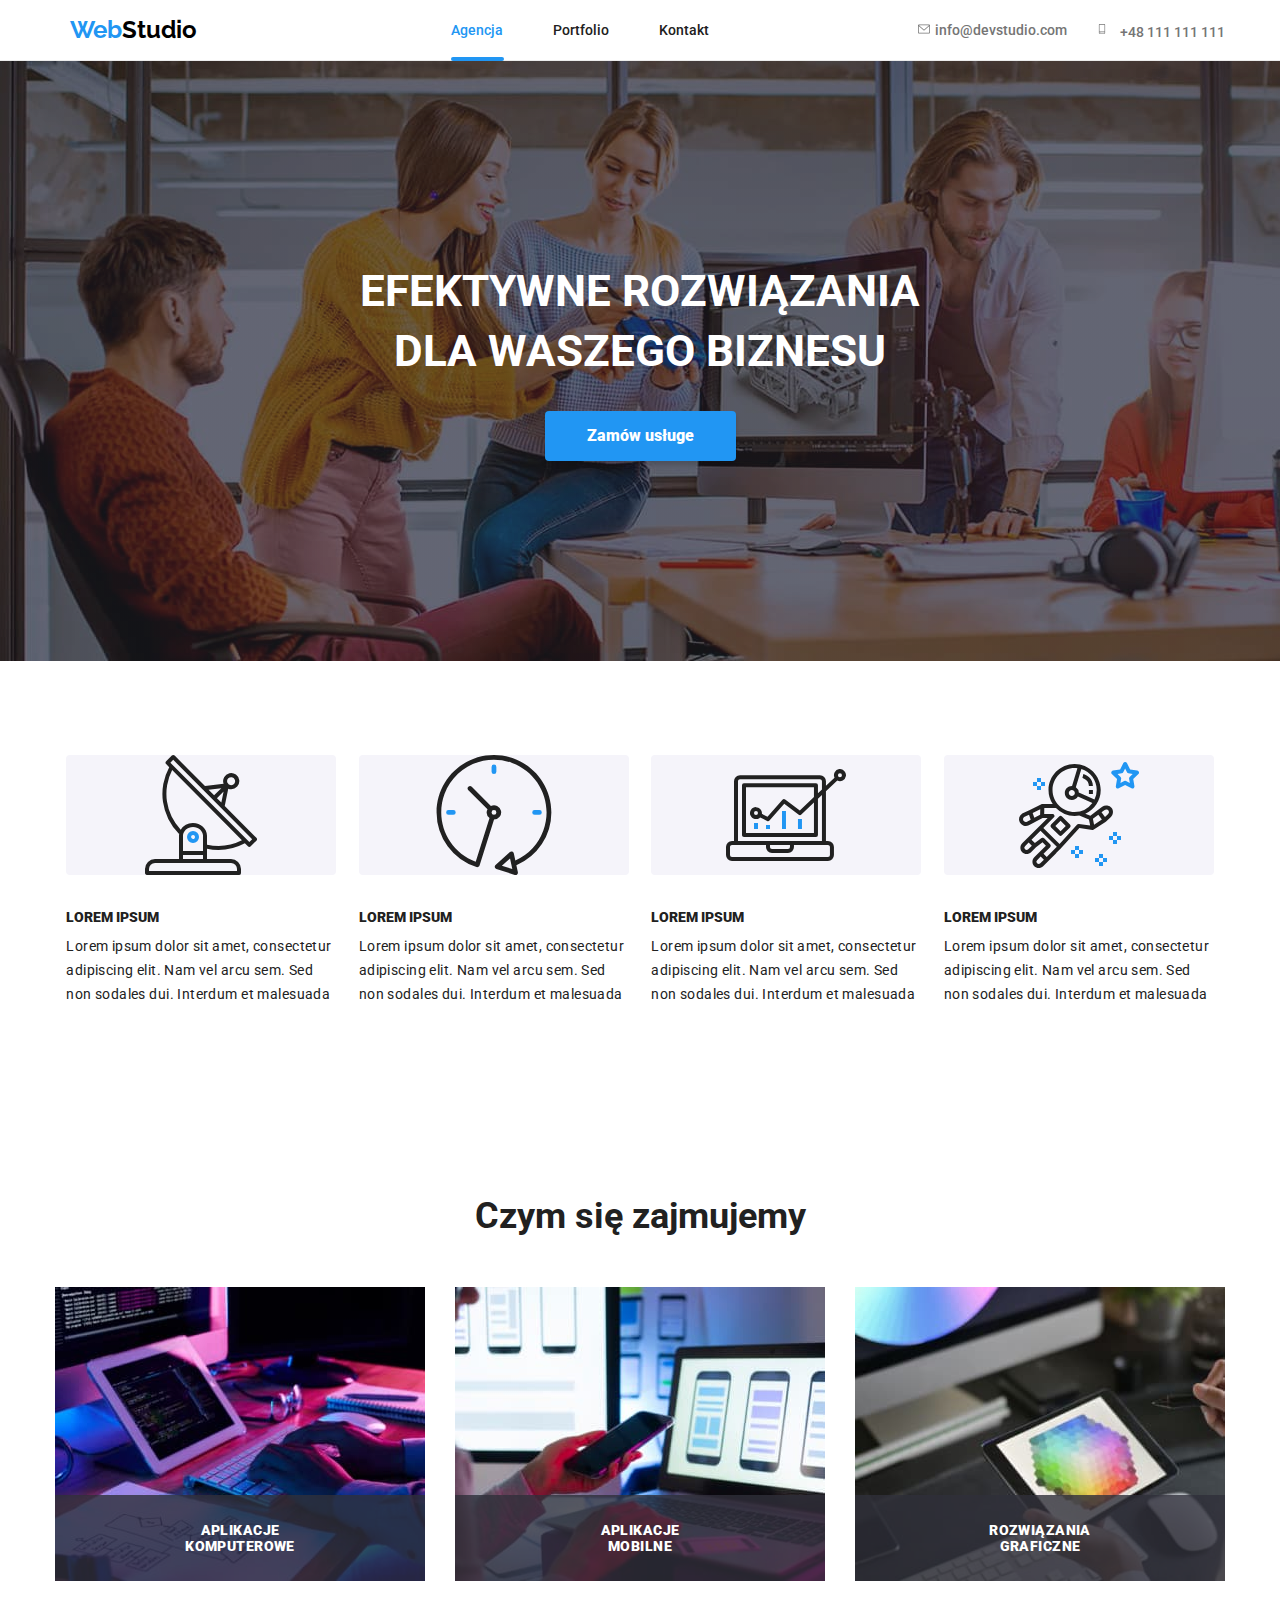
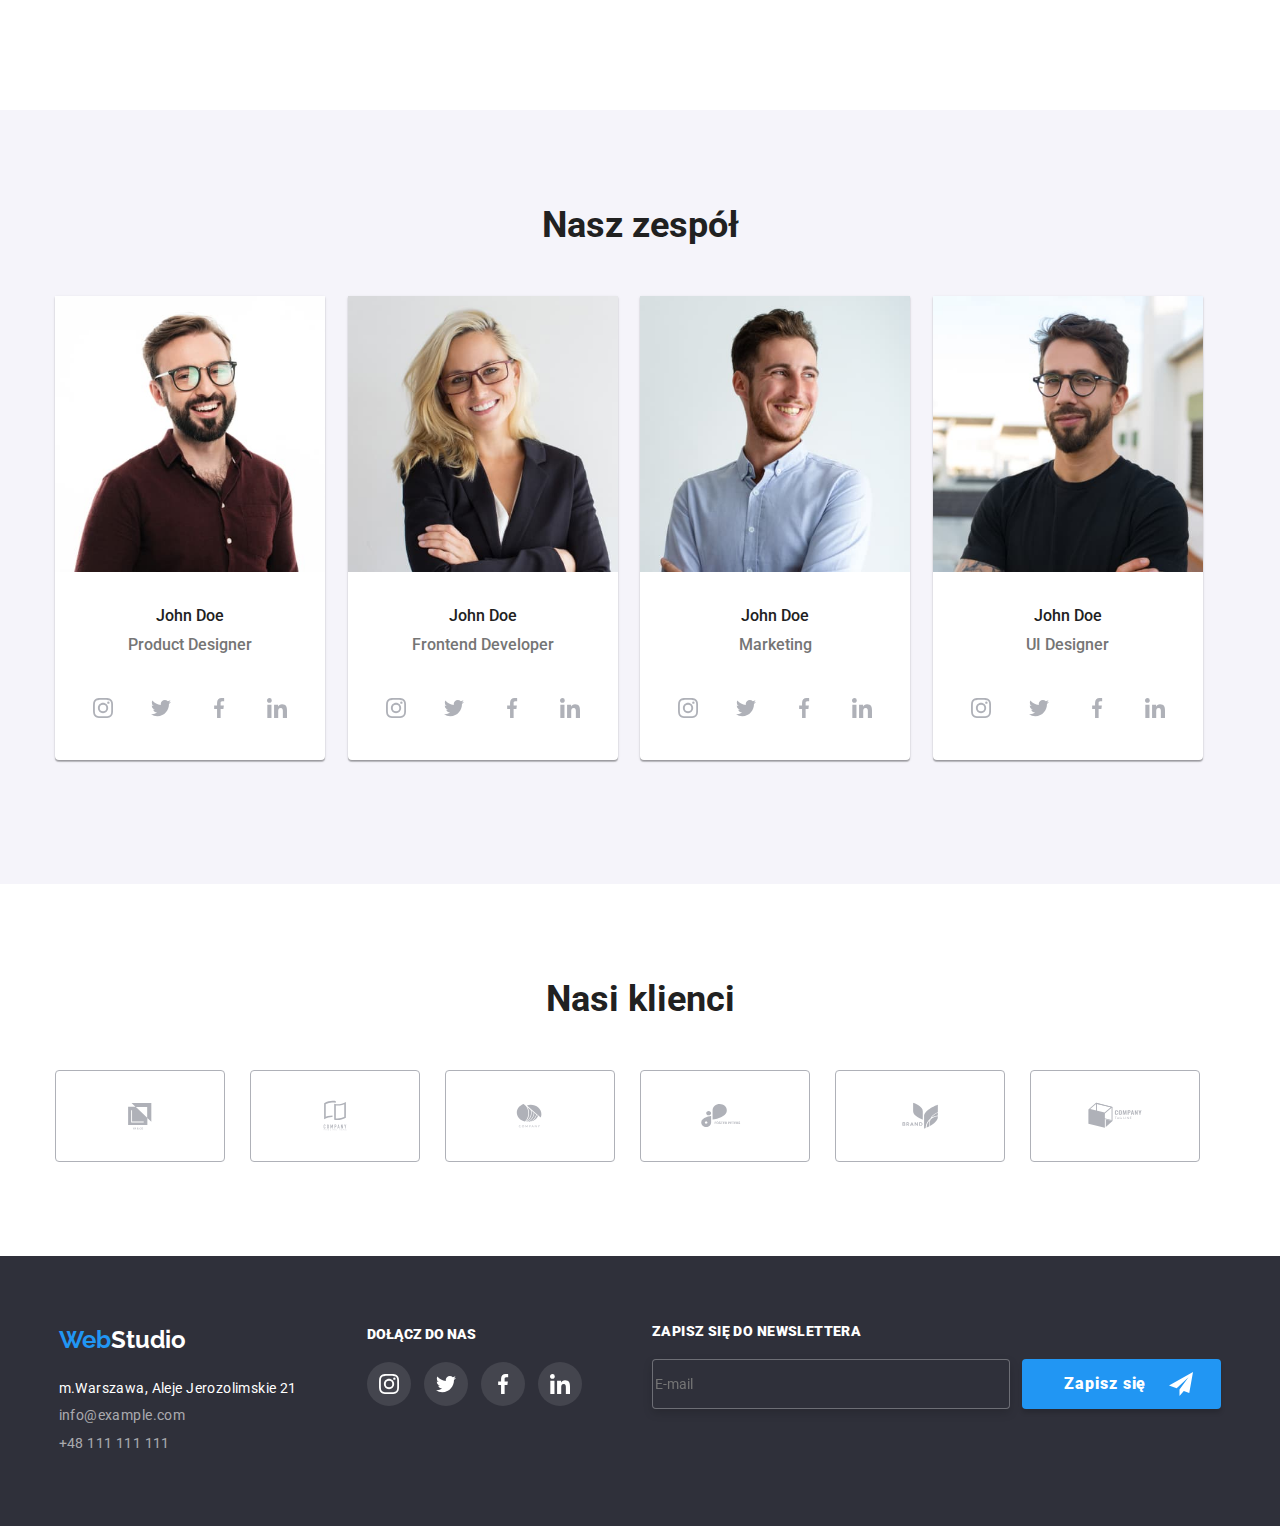
==== commit 6ca413f5: "koniec" ====
--- a/index.html
+++ b/index.html
@@ -32,74 +32,45 @@
         <a class="logo" href="./index.html"
           ><span class="logo__webstudio">Web</span>Studio
         </a>
-        <svg class="modal-menu">
-          <use href="#icon-menu"
-          data-mobile-menu-open></use>
+        <svg class="modal-menu"
+        data-mobile-menu-open>
+          <use href="#icon-menu"></use>
         </svg>
         <div class="backdrop is-hidden" data-mobile-menu>
-            <div class="modal">
-              <svg class="modal__icon">
-                <use
-                  href="./images/icons.svg#icon-close"
-                  data-mobile-menu-close
-                ></use>
-              </svg>
-              <p class="modal__heading">
-                Zostaw swoje dane w formularzu poniżej
-              </p>
-              <form class="modal-form">
-                <label class="modal-form__label" for="name">Imie</label>
-                <input
-                  id="name"
-                  class="modal-form__input"
-                  type="text"
-                  name="firstname"
-                />
-                <svg class="person-icon">
-                  <use href="./images/icons.svg#icon-person"></use>
-                </svg>
-                <label class="modal-form__label" for="tel">Telefon</label>
-                <input
-                  id="tel"
-                  class="modal-form__input"
-                  type="tel"
-                  name="tel"
-                />
-                <svg class="tel-icon">
-                  <use href="./images/icons.svg#icon-phone"></use>
-                </svg>
-                <label class="modal-form__label" for="email">Email</label>
-                <input
-                  id="email"
-                  class="modal-form__input"
-                  type="email"
-                  name="email"
-                />
-                <svg class="email-icon">
-                  <use href="./images/icons.svg#icon-email"></use>
-                </svg>
-                <label class="modal-form__label" for="comment">Komentarz</label>
-                <textarea
-                  id="comment"
-                  class="modal-form__textarea"
-                  placeholder="Wprowadź tekst"
-                ></textarea>
-                <input
-                  id="user-policy"
-                  class="modal-form__checkbox visually-hidden"
-                  type="checkbox"
-                />
-                <label for="user-policy" class="modal-form__checkbox-label"
-                  >Oświadczam iż akceptuję
-                  <a href="#" class="checkbox-label__link">Regulamin</a> i
-                  <a href="#" class="checkbox-label__link"
-                    >Politykę Prywatności.</a
-                  ></label
-                >
-                <button type="submit" class="modal-form__submit">Wyślij</button>
-              </form>
-            </div>
-          </div>
+          <div class="modal">
+            <svg class="modal__icon">
+              <use
+                href="./images/icons.svg#icon-close"
+                data-mobile-menu-close
+              ></use>
+            </svg>
+            <nav class="navigation-modal">
+            <a
+            class="navigation-modal__item links"
+            href="./index.html"
+            >Agencja</a>
+            <a class="navigation-modal__item links" href="./portfolio.html"
+              >Portfolio</a>
+            <a class="navigation-modal__item links">Kontakt</a>
+            </nav>
+          <div class="contact-modal">
+          <a
+            class="links contact-modal__item"
+            href="mailto:info@devstudio.com">
+            info@devstudio.com
+          </a>
+          <a class="links contact-modal__item" href="tel:+48 111 111 111">
+            +48 111 111 111
+          </a>
+          </div>
+          <div class="social-links">
+            <a class="social-links__item links">Instagram</a>
+            <a class="social-links__item links">Twitter</a>
+            <a class="social-links__item links">Facebook</a>
+            <a class="social-links__item links">Linkedln</a>
+          </div>
+        </div>
+        </div>
         <nav class="navigation">
           <a
             class="navigation__item navigation__item-active links"
@@ -278,7 +249,7 @@
         <div class="container">
           <h2 class="heading">Czym się zajmujemy</h2>
           <ul class="list">
-            <li class="list__img">
+            <li class="list__img list--margin">
               <img
                 src="./images/img1.jpg"
                 alt="Ręce osoby piszącej na klawiaturze."
@@ -287,7 +258,7 @@
               />
               <p class="computer-app">APLIKACJE KOMPUTEROWE</p>
             </li>
-            <li class="list__img">
+            <li class="list__img list--margin">
               <img
                 src="./images/img2.jpg"
                 alt="Ręce trzymające telefon przy laptopie."
--- a/css/main.min.css
+++ b/css/main.min.css
@@ -1,2 +1,2 @@
-:root{--background-color: #2f303a;--main-color: #212121;--secondary-color: #ffffff;--hover-color: #2196f3;--main-font: "Roboto", sans-serif;--secondary-font: "Raleway", sans-serif}body{font-family:var(--main-font);color:var(--main-color)}h1,h2,p,ul{margin:0px}p,ul{padding:0}.links{color:inherit;text-decoration:none;transition-property:color;transition-duration:250ms;transition-timing-function:cubic-bezier(0.4, 0, 0.2, 1)}.links:hover{color:var(--hover-color)}.links:focus{color:var(--hover-color)}.links--footer{font-size:14px;line-height:0.583;color:rgba(255,255,255,0.6);letter-spacing:0.03em;transition-property:color;transition-duration:250ms;transition-timing-function:cubic-bezier(0.4, 0, 0.2, 1)}.links--footer:hover,.links--footer:focus{color:var(--hover-color)}.links__envelope{width:16px;height:12px;fill:#757575;transition-property:fill;transition-duration:250ms;transition-timing-function:cubic-bezier(0.4, 0, 0.2, 1)}.links__smartphone{width:10px;height:16px;fill:#757575;margin-right:10px;transition-property:fill;transition-duration:250ms;transition-timing-function:cubic-bezier(0.4, 0, 0.2, 1)}.links:hover .links__envelope{fill:var(--hover-color)}.links:hover .links__smartphone{fill:var(--hover-color)}.links:focus .links__envelope{fill:var(--hover-color)}.links:focus .links__smartphone{fill:var(--hover-color)}.container{width:1200px;display:flex;align-items:center;justify-content:center;padding:0 15px}.container__links{display:none}.container--header{justify-content:space-between;background-color:var(--secondary-color)}.container--main-section{flex-direction:column;align-content:center;width:100%}.container__heading{color:var(--secondary-color);font-size:26px;line-height:1.615;padding-top:118px;text-align:center}.container--section{flex-direction:column}.container--footer{flex-direction:column;padding-bottom:60px;width:auto;flex-wrap:wrap;flex-basis:calc(100% / 1)}.container__portfolio{align-items:flex-start;justify-content:center}@media screen and (min-width: 768px){.container__links{display:inline;font-size:12px;font-weight:500;line-height:1.167;color:#757575}.container--footer{flex-direction:row;align-items:center;flex-basis:calc(100% / 2)}.container__portfolio{align-items:center;justify-content:center}}@media screen and (min-width: 1200px){.container{flex-wrap:wrap}.container--footer{flex-basis:calc(100% / 3);justify-content:center}.container__links{font-size:14px;line-height:1.143}.container__links--margin{margin-right:30px}.container__heading{font-size:44px;line-height:1.364;padding-top:200px}}.section{display:flex;flex-wrap:wrap;padding:60px 0;margin:0 auto}.section--bg{background-color:#f5f4fa}@media screen and (max-width: 1199px){.section--none{display:none}}@media screen and (min-width: 1200px){.section{padding:94px 0;justify-content:center}}.studio-button{border:none;font-size:16px;font-family:inherit;line-height:1.875;font-weight:900;cursor:pointer;color:var(--secondary-color);background-color:var(--hover-color);box-shadow:0px 4px 4px rgba(0,0,0,0.15);border-radius:4px;padding:10px 42px;margin-top:30px;margin-bottom:118px}@media screen and (min-width: 1200px){.studio-button{margin-bottom:200px}}.buttons{margin-bottom:40px;list-style-type:none;display:flex;justify-content:flex-start;align-items:flex-start;flex-wrap:wrap;flex-direction:row;width:392px}.buttons__item{width:120px;font-size:16px;font-family:inherit;font-weight:500;line-height:1.625;letter-spacing:0.03em;cursor:pointer;text-align:center;border:none;border-radius:4px;padding:6px 0;margin-right:8px;margin-bottom:15px;transition-property:color, background-color, box-shadow;transition-duration:250ms;transition-timing-function:cubic-bezier(0.4, 0, 0.2, 1)}.buttons__grid{flex-basis:calc(100% / 3)}.buttons__item:hover{background-color:var(--hover-color);color:var(--secondary-color);box-shadow:0px 3px 1px rgba(0,0,0,0.1),0px 1px 2px rgba(0,0,0,0.08),0px 2px 2px rgba(0,0,0,0.12)}.buttons .buttons__item--mobile{margin-bottom:0}@media screen and (min-width: 768px){.buttons{width:645px}}.portfolio-figcaption-item{font-weight:900;font-size:18px;line-height:2;color:inherit;letter-spacing:0.06em;margin:24px 24px 20px 20px}.portfolio-figcaption-item__span{font-size:16px;line-height:1.875;color:#757575;letter-spacing:0.03em;padding-top:4px}.portfolio-grid{flex-basis:calc(100% / 1)}.portfolio-figure{background-color:var(--secondary-color);margin-block-start:0em;margin-block-end:0em;margin-inline-start:0em;margin-inline-end:0em;margin-bottom:30px;border:1px solid #eeeeee;transition-property:box-shadow;transition-duration:250ms;transition-timing-function:cubic-bezier(0.4, 0, 0.2, 1)}.portfolio-figure:hover{box-shadow:0px 1px 1px rgba(0,0,0,0.12),0px 4px 4px rgba(0,0,0,0.06),1px 4px 6px rgba(0,0,0,0.16)}.portfolio-figure:hover .portfolio-img__mask,.portfolio-figure:focus .portfolio-img__mask{transform:translate(0, 0)}.portfolio-img{width:450px;height:294px;overflow:hidden;position:relative}.portfolio-img__mask{position:absolute;top:0;left:0;transform:translate(0, 100%);transition:transform 250ms linear;background-color:rgba(33,150,243,0.9);width:100%;height:100%;font-size:18px;line-height:1.556;letter-spacing:0.03em;color:var(--secondary-color);display:flex;padding:49px 45px 49px 25px}@media screen and (min-width: 768px){.portfolio-img,.portfolio-figure{width:354px}.portfolio-grid{flex-basis:calc(100% / 2)}}@media screen and (min-width: 1200px){.portfolio-grid{flex-basis:calc(100% / 3)}.portfolio-img,.portfolio-figure{width:370px}}.logo{font-family:var(--secondary-font);font-size:24px;font-weight:700;line-height:1.167;color:#000000;text-decoration:none;padding:16px 0}.logo__webstudio{color:var(--hover-color)}.logo--footer{color:var(--secondary-color);padding:60px 0 0 0;margin-bottom:20px}@media screen and (min-width: 768px){.logo{padding:16px 0 16px 15px}.logo--footer{padding:60px 0 0 0}}@media screen and (min-width: 1200px){.logo--footer{padding:60px 0 0 0}}.footer{background-color:var(--background-color);flex-direction:column;align-items:center;justify-content:center}.footer-contact,.contact-column{display:flex;flex-direction:column;align-items:center;justify-content:center}.address-footer{font-style:normal;line-height:1.714;text-align:center;margin-bottom:60px}.join-for-us{text-align:center;color:var(--secondary-color);font-size:14px;font-weight:900;line-height:1.143;text-transform:uppercase;margin-bottom:60px}.address-span{font-size:14px;line-height:1.714;color:var(--secondary-color);text-align:center;letter-spacing:0.03em}.newsletter{font-weight:900;font-size:14px;line-height:1.143;letter-spacing:0.03em;text-transform:uppercase;color:var(--secondary-color);text-align:center}.footer .social-ellipse__icons{fill:var(--secondary-color)}@media screen and (min-width: 320px){.contact-column{display:none}}@media screen and (min-width: 768px){.contact-column{display:flex;flex-direction:column}.join-for-us{padding-top:25px;margin-left:144px}}@media screen and (min-width: 1200px){.contact-column{flex-direction:row}.footer-contact{align-items:flex-start}.footer{align-content:center;align-items:center;justify-content:center}.address-footer{text-align:left;margin-bottom:0}.join-for-us{text-align:left;margin-left:70px;margin-right:70px;padding-top:70px}.newsletter{padding-top:30px;text-align:left}}.footer-form{margin-top:20px;display:flex;flex-direction:column;align-items:center;letter-spacing:0.03em;color:rgba(255,255,255,0.6)}.footer-form__email{background-color:var(--background-color);width:450px;height:50px;border:1px solid rgba(255,255,255,0.3);box-sizing:border-box;filter:drop-shadow(0px 4px 4px rgba(0,0,0,0.15));border-radius:4px;margin-bottom:20px}.footer-form__btn{display:flex;justify-content:center;align-items:center;padding:10px 28px 10px 42px;background-color:var(--hover-color);color:var(--secondary-color);box-shadow:0px 4px 4px rgba(0,0,0,0.15);border-radius:4px;border:none;font-weight:900;font-size:16px;line-height:1.875;text-align:center;letter-spacing:0.06em}.footer-form__btn:hover{cursor:pointer}.form-newsletter-icon{width:24px;height:24px;fill:var(--secondary-color);margin-left:23px}@media screen and (min-width: 1200px){.footer-form{flex-direction:row;align-items:baseline}.footer-form__email{width:358px;margin-right:12px}}.header{border-bottom:1px solid #ececec;display:flex;justify-content:center}.modal-menu{width:40px;height:40px}.modal-menu:hover{fill:var(--hover-color)}@media screen and (min-width: 768px){.modal-menu{display:none}}.backdrop{position:fixed;top:0;left:0;width:100%;height:100%;background-color:rgba(0,0,0,0.2);opacity:1;transition:opacity 250ms linear}.is-hidden{visibility:hidden;opacity:0;pointer-events:none;transition:opacity 250ms linear, visibility 250ms linear}.modal{position:absolute;width:450px;min-height:581px;left:50%;top:50%;transform:translate(-50%, -50%);background-color:var(--secondary-color);box-shadow:0px 1px 3px rgba(0,0,0,0.12),0px 1px 1px rgba(0,0,0,0.14),0px 2px 1px rgba(0,0,0,0.2);border-radius:4px;display:flex;flex-direction:column;align-items:center}.modal__icon{width:30px;height:30px;position:absolute;top:8px;left:412px}.modal__heading{font-weight:900;font-size:20px;line-height:1.15;text-align:center;letter-spacing:0.03em;color:var(--main-color);padding:40px 40px 0px 40px;margin-bottom:12px}.is-hidden .modal{opacity:0;transition:opacity 250ms linear}.modal-form{display:flex;flex-wrap:wrap;flex-direction:column;width:370px}.modal-form__label{font-size:12px;line-height:1.167;letter-spacing:0.01em;color:#757575;margin-bottom:4px}.modal-form__input{width:auto;height:40px;border:1px solid rgba(33,33,33,0.2);box-sizing:border-box;border-radius:4px;margin-bottom:10px;padding-left:30px;outline:none;transition-property:border;transition-duration:250ms;transition-timing-function:cubic-bezier(0.4, 0, 0.2, 1)}.modal-form__textarea{width:auto;height:120px;border:1px solid rgba(33,33,33,0.2);box-sizing:border-box;border-radius:4px;resize:none;padding-left:15px;outline:none;transition-property:border;transition-duration:250ms;transition-timing-function:cubic-bezier(0.4, 0, 0.2, 1)}.modal-form__checkbox-label{font-size:12px;line-height:1.167;letter-spacing:0.03em;color:#757575;margin-top:20px;margin-bottom:30px}.modal-form__checkbox-label::before{display:inline-block;content:"";width:16px;height:16px;border:3px solid #000000;margin-right:7px}.modal-form__checkbox:checked+.modal-form__checkbox-label::before{background-color:var(--hover-color);border:none;border-radius:2px;background-image:url(../images/checkbox.svg);background-repeat:no-repeat;background-size:16px;background-position:center}.modal-form__textarea:focus{border:1px solid var(--hover-color)}.modal-form__submit{font-weight:900;font-size:16px;line-height:1.875;display:inline-block;align-items:center;text-align:center;letter-spacing:0.06em;color:var(--secondary-color);width:200px;margin-left:85px;margin-bottom:40px;background-color:var(--hover-color);box-shadow:0px 4px 4px rgba(0,0,0,0.15);border-radius:4px;border:none;padding:10px 0}.modal-form__input:focus{border:1px solid var(--hover-color)}.modal-form__input:focus+.person-icon,.modal-form__input:focus+.tel-icon,.modal-form__input:focus+.email-icon{fill:var(--hover-color)}.checkbox-label__link{color:var(--hover-color)}.modal-form__submit:hover,.modal__icon:hover{cursor:pointer}.person-icon{width:18px;height:18px;fill:var(--main-color);position:absolute;top:125px;left:50px;transition-property:fill;transition-duration:250ms;transition-timing-function:cubic-bezier(0.4, 0, 0.2, 1)}.tel-icon{width:18px;height:18px;fill:var(--main-color);position:absolute;top:195px;left:50px;transition-property:fill;transition-duration:250ms;transition-timing-function:cubic-bezier(0.4, 0, 0.2, 1)}.email-icon{width:18px;height:18px;fill:var(--main-color);position:absolute;top:260px;left:50px;transition-property:fill;transition-duration:250ms;transition-timing-function:cubic-bezier(0.4, 0, 0.2, 1)}@media screen and (min-width: 1200px){.modal{width:528px}.modal__icon{left:490px}.modal-form{width:448px}.modal-form__submit{margin-left:124px}.modal-form__checkbox-label{font-size:14px;line-height:1.714}.person-icon{top:105px}.tel-icon{top:175px}.email-icon{top:240px}}.navigation{display:none}@media screen and (min-width: 768px), (min-width: 1200px){.navigation{display:inline;margin-left:93px}.navigation__item{position:relative;font-size:14px;font-weight:500;line-height:1.143;margin-right:46px}.navigation__item-active{color:var(--hover-color)}.navigation__item-active::after{position:absolute;width:53px;height:4px;left:0;top:35px;background:var(--hover-color);content:"";border-radius:2px}}.main-section{max-width:100%;margin:0 auto;background-color:var(--background-color);background:linear-gradient(rgba(47,48,58,0.4), rgba(47,48,58,0.4)),url(../images/photo-bg-mobile.jpg),no-repeat;background-size:cover}@media (min-device-pixel-ratio: 2), (min-resolution: 192dpi), (min-resolution: 2dppx){.main-section{background:linear-gradient(rgba(47,48,58,0.4), rgba(47,48,58,0.4)),url(../images/photo-bg-mobile@2x.jpg),no-repeat;background-size:cover}}@media screen and (min-width: 768px){.main-section{background:linear-gradient(rgba(47,48,58,0.4), rgba(47,48,58,0.4)),url(../images/photo-bg-tablet.jpg),no-repeat;background-size:cover}}@media screen and (min-width: 768px) and (min-device-pixel-ratio: 2), screen and (min-width: 768px) and (min-resolution: 192dpi), screen and (min-width: 768px) and (min-resolution: 2dppx){.main-section{background:linear-gradient(rgba(47,48,58,0.4), rgba(47,48,58,0.4)),url(../images/photo-bg-tablet@2x.jpg),no-repeat;background-size:cover}}@media screen and (min-width: 1200px){.main-section{max-width:1600px;background:linear-gradient(rgba(47,48,58,0.4), rgba(47,48,58,0.4)),url(../images/photo-bg-desktop.jpg),no-repeat;background-size:cover}}@media screen and (min-width: 1200px) and (min-device-pixel-ratio: 2), screen and (min-width: 1200px) and (min-resolution: 192dpi), screen and (min-width: 1200px) and (min-resolution: 2dppx){.main-section{background:linear-gradient(rgba(47,48,58,0.4), rgba(47,48,58,0.4)),url(../images/photo-bg-desktop@2x.jpg),no-repeat;background-size:cover}}.heading{font-size:36px;line-height:1.167;margin-bottom:50px}.computer-app{font-weight:900;font-size:14px;line-height:1.143;text-align:center;letter-spacing:0.03em;text-transform:uppercase;color:var(--secondary-color);background-color:rgba(47,48,58,0.8);padding:27px 90px 27px 90px;position:absolute;top:208px}.mobile-app{font-weight:900;font-size:14px;line-height:1.143;text-align:center;letter-spacing:0.03em;text-transform:uppercase;color:var(--secondary-color);background-color:rgba(47,48,58,0.8);padding:27px 113px 27px 113px;position:absolute;top:208px}.graphic-solutions{font-weight:900;font-size:14px;line-height:1.143;text-align:center;letter-spacing:0.03em;text-transform:uppercase;color:var(--secondary-color);background-color:rgba(47,48,58,0.8);padding:27px 94px 27px 94px;position:absolute;top:208px}.list{list-style-type:none;display:flex;justify-content:center;align-items:center;flex-wrap:wrap;width:450px}.list__grid{flex-basis:calc(100% / 1)}.list__item{width:450px;font-size:14px;line-height:1.71;letter-spacing:0.03em;margin-bottom:30px}.list__header-item{width:auto;font-size:14px;font-weight:900;line-height:1.143;margin-bottom:10px}.list__icons{width:450px;height:120px;background:#f5f4fa;border-radius:4px;margin-bottom:30px}.list__img{margin-bottom:30px;margin-right:30px;position:relative}.list-nesters{list-style-type:none;display:flex;flex-direction:column;align-items:center}@media screen and (min-width: 768px){.list{flex-direction:row;width:738px}.list__grid{flex-basis:calc(100% / 2)}.list__item{width:354px}.list__header-item{width:354px}.list__icons{width:354px}}@media screen and (min-width: 1200px){.list{width:1170px}.list__grid{flex-basis:calc(100% / 4);width:0}.list__item{width:270px;margin-bottom:0}.list__header-item{width:270px}.list__icons{width:270px}}.team-photos{width:450px;background-color:var(--secondary-color);text-align:center;margin-block-start:0em;margin-block-end:0em;margin-inline-start:0em;margin-inline-end:0em;box-shadow:0px 1px 3px rgba(0,0,0,0.12),0px 1px 1px rgba(0,0,0,0.14),0px 2px 1px rgba(0,0,0,0.2);border-radius:0px 0px 4px 4px}.team-photos__img{width:inherit}.team-photos__item{font-weight:500;font-size:16px;line-height:1.188;color:inherit;margin-top:30px}.team-photos__span{display:block;font-size:16px;line-height:1.188;color:#757575;margin-top:10px;margin-bottom:16px}.social-ellipse{display:inline-flex;align-items:center;justify-content:center;width:44px;height:44px;border-radius:100%;margin-right:10px;margin-bottom:24px;transition-property:background-color;transition-duration:250ms;transition-timing-function:cubic-bezier(0.4, 0, 0.2, 1)}.social-ellipse__icons{width:20px;height:20px;fill:#afb1b8;transition-property:fill;transition-duration:250ms;transition-timing-function:cubic-bezier(0.4, 0, 0.2, 1)}.social-ellipse:hover,.social-ellipse:focus{background-color:var(--hover-color);cursor:pointer}.social-ellipse--footer{margin-bottom:0;margin-top:20px;background-color:rgba(255,255,255,0.1)}.social-ellipse:hover .social-ellipse__icons,.social-ellipse:focus .social-ellipse__icons{fill:var(--secondary-color);cursor:pointer}@media screen and (min-width: 768px){.team-photos{width:354px}.social-ellipse{margin-bottom:30px}.social-ellipse--footer{margin-bottom:0;margin-top:20px;background-color:rgba(255,255,255,0.1)}}@media screen and (min-width: 1200px){.team-photos{width:270px}.team-photos__span{display:block;font-size:16px;line-height:1.188;color:#757575;margin-top:10px;padding-bottom:16px}.social-ellipse{display:inline-flex;align-items:center;justify-content:center;width:44px;height:44px;border-radius:100%;margin-right:10px;margin-bottom:30px;transition-property:background-color;transition-duration:250ms;transition-timing-function:cubic-bezier(0.4, 0, 0.2, 1)}.social-ellipse__icons{width:20px;height:20px;fill:#afb1b8;transition-property:fill;transition-duration:250ms;transition-timing-function:cubic-bezier(0.4, 0, 0.2, 1)}.social-ellipse:hover,.social-ellipse:focus{background-color:var(--hover-color);cursor:pointer}.social-ellipse--footer{margin-bottom:0;margin-top:20px;background-color:rgba(255,255,255,0.1)}.social-ellipse:hover .social-ellipse__icons,.social-ellipse:focus .social-ellipse__icons{fill:var(--secondary-color);cursor:pointer}}.customer{display:inline-flex;align-items:center;justify-content:center;width:210px;height:92px;border:1px solid #afb1b8;box-sizing:border-box;border-radius:4px;margin-bottom:30px;transition-property:border-color;transition-duration:250ms;transition-timing-function:cubic-bezier(0.4, 0, 0.2, 1)}.customer__icon{width:106px;height:60px;fill:#afb1b8;transition-property:fill;transition-duration:250ms;transition-timing-function:cubic-bezier(0.4, 0, 0.2, 1)}.customer:hover,.customer:focus{border-color:var(--hover-color);cursor:pointer}.customer-grid{flex-basis:calc(100% / 2)}.customer:hover .customer__icon,.customer:focus .customer__icon{fill:var(--hover-color);cursor:pointer}.customer--bottom56{margin-bottom:0}.margin-zero{margin-right:0}@media screen and (min-width: 768px){.customer{width:226px}.customer-grid{flex-basis:calc(100% / 3)}.customer--bottom4{margin-bottom:0}}@media screen and (min-width: 1200px){.customer{width:170px}.customer-grid{flex-basis:calc(100% / 6)}.customer--bottom{margin-bottom:0}}.visually-hidden{position:absolute !important;clip:rect(1px 1px 1px 1px);clip:rect(1px, 1px, 1px, 1px);padding:0 !important;border:0 !important;height:1px !important;width:1px !important;overflow:hidden}
+:root{--background-color: #2f303a;--main-color: #212121;--secondary-color: #ffffff;--hover-color: #2196f3;--main-font: "Roboto", sans-serif;--secondary-font: "Raleway", sans-serif}body{font-family:var(--main-font);color:var(--main-color)}h1,h2,p,ul{margin:0px}p,ul{padding:0}.links{color:inherit;text-decoration:none;transition-property:color;transition-duration:250ms;transition-timing-function:cubic-bezier(0.4, 0, 0.2, 1)}.links:hover{color:var(--hover-color)}.links:focus{color:var(--hover-color)}.links--footer{font-size:14px;line-height:0.583;color:rgba(255,255,255,0.6);letter-spacing:0.03em;transition-property:color;transition-duration:250ms;transition-timing-function:cubic-bezier(0.4, 0, 0.2, 1)}.links--footer:hover,.links--footer:focus{color:var(--hover-color)}.links__envelope{width:16px;height:12px;fill:#757575;transition-property:fill;transition-duration:250ms;transition-timing-function:cubic-bezier(0.4, 0, 0.2, 1)}.links__smartphone{width:10px;height:16px;fill:#757575;margin-right:10px;transition-property:fill;transition-duration:250ms;transition-timing-function:cubic-bezier(0.4, 0, 0.2, 1)}.links:hover .links__envelope{fill:var(--hover-color)}.links:hover .links__smartphone{fill:var(--hover-color)}.links:focus .links__envelope{fill:var(--hover-color)}.links:focus .links__smartphone{fill:var(--hover-color)}.container{width:1200px;display:flex;align-items:center;justify-content:center;padding:0 15px}.container__links{display:none}.container--header{justify-content:space-between;background-color:var(--secondary-color)}.container--main-section{flex-direction:column;align-content:center;width:100%}.container__heading{color:var(--secondary-color);font-size:26px;line-height:1.615;padding-top:118px;text-align:center}.container--section{flex-direction:column}.container--footer{flex-direction:column;padding-bottom:60px;width:auto;flex-wrap:wrap;flex-basis:calc(100% / 1)}.container__portfolio{align-items:flex-start;justify-content:center}@media screen and (min-width: 768px){.container__links{display:inline;font-size:12px;font-weight:500;line-height:1.167;color:#757575}.container--footer{flex-direction:row;align-items:center;flex-basis:calc(100% / 2)}.container__portfolio{align-items:center;justify-content:center}}@media screen and (min-width: 1200px){.container{flex-wrap:wrap}.container--footer{flex-basis:calc(100% / 3);justify-content:center}.container__links{font-size:14px;line-height:1.143}.container__links--margin{margin-right:30px}.container__heading{font-size:44px;line-height:1.364;padding-top:200px}}.section{display:flex;flex-wrap:wrap;padding:60px 0;margin:0 auto}.section--bg{background-color:#f5f4fa}@media screen and (max-width: 1199px){.section--none{display:none}}@media screen and (min-width: 1200px){.section{padding:94px 0;justify-content:center}}.studio-button{border:none;font-size:16px;font-family:inherit;line-height:1.875;font-weight:900;cursor:pointer;color:var(--secondary-color);background-color:var(--hover-color);box-shadow:0px 4px 4px rgba(0,0,0,0.15);border-radius:4px;padding:10px 42px;margin-top:30px;margin-bottom:118px}@media screen and (min-width: 1200px){.studio-button{margin-bottom:200px}}.buttons{margin-bottom:40px;list-style-type:none;display:flex;justify-content:flex-start;align-items:flex-start;flex-wrap:wrap;flex-direction:row;width:392px}.buttons__item{width:120px;font-size:16px;font-family:inherit;font-weight:500;line-height:1.625;letter-spacing:0.03em;cursor:pointer;text-align:center;border:none;border-radius:4px;padding:6px 0;margin-right:8px;margin-bottom:15px;transition-property:color, background-color, box-shadow;transition-duration:250ms;transition-timing-function:cubic-bezier(0.4, 0, 0.2, 1)}.buttons__grid{flex-basis:calc(100% / 3)}.buttons__item:hover{background-color:var(--hover-color);color:var(--secondary-color);box-shadow:0px 3px 1px rgba(0,0,0,0.1),0px 1px 2px rgba(0,0,0,0.08),0px 2px 2px rgba(0,0,0,0.12)}.buttons .buttons__item--mobile{margin-bottom:0}@media screen and (min-width: 768px){.buttons{width:645px}}.portfolio-figcaption-item{font-weight:900;font-size:18px;line-height:2;color:inherit;letter-spacing:0.06em;margin:24px 24px 20px 20px}.portfolio-figcaption-item__span{font-size:16px;line-height:1.875;color:#757575;letter-spacing:0.03em;padding-top:4px}.portfolio-grid{flex-basis:calc(100% / 1)}.portfolio-figure{background-color:var(--secondary-color);margin-block-start:0em;margin-block-end:0em;margin-inline-start:0em;margin-inline-end:0em;margin-bottom:30px;border:1px solid #eeeeee;transition-property:box-shadow;transition-duration:250ms;transition-timing-function:cubic-bezier(0.4, 0, 0.2, 1)}.portfolio-figure:hover{box-shadow:0px 1px 1px rgba(0,0,0,0.12),0px 4px 4px rgba(0,0,0,0.06),1px 4px 6px rgba(0,0,0,0.16)}.portfolio-figure:hover .portfolio-img__mask,.portfolio-figure:focus .portfolio-img__mask{transform:translate(0, 0)}.portfolio-img{width:450px;height:294px;overflow:hidden;position:relative}.portfolio-img__mask{position:absolute;top:0;left:0;transform:translate(0, 100%);transition:transform 250ms linear;background-color:rgba(33,150,243,0.9);width:100%;height:100%;font-size:18px;line-height:1.556;letter-spacing:0.03em;color:var(--secondary-color);display:flex;padding:49px 45px 49px 25px}@media screen and (min-width: 768px){.portfolio-img,.portfolio-figure{width:354px}.portfolio-grid{flex-basis:calc(100% / 2)}}@media screen and (min-width: 1200px){.portfolio-grid{flex-basis:calc(100% / 3)}.portfolio-img,.portfolio-figure{width:370px}}.logo{font-family:var(--secondary-font);font-size:24px;font-weight:700;line-height:1.167;color:#000000;text-decoration:none;padding:16px 0}.logo__webstudio{color:var(--hover-color)}.logo--footer{color:var(--secondary-color);padding:60px 0 0 0;margin-bottom:20px}@media screen and (min-width: 768px){.logo{padding:16px 0 16px 15px}.logo--footer{padding:60px 0 0 0}}@media screen and (min-width: 1200px){.logo--footer{padding:60px 0 0 0}}.navigation-modal,.contact-modal{display:flex;flex-direction:column;justify-content:flex-start;align-items:flex-start;align-content:flex-start;width:450px;padding-top:62px}.navigation-modal__item,.contact-modal__item{font-weight:500;font-size:40px;line-height:1.175px;letter-spacing:0.02em;margin-bottom:64px;padding-left:40px}.contact-modal{padding-top:0;margin-top:302px}.contact-modal__item{font-size:34px;line-height:1.176;color:#757575}.social-links{width:450px;display:flex;flex-direction:row;padding-left:40px}.social-links__item{color:var(--hover-color);font-weight:500;font-size:18px;line-height:1.222;letter-spacing:0.02em;margin-right:20px}.footer{background-color:var(--background-color);flex-direction:column;align-items:center;justify-content:center}.footer-contact,.contact-column{display:flex;flex-direction:column;align-items:center;justify-content:center}.address-footer{font-style:normal;line-height:1.714;text-align:center;margin-bottom:60px}.join-for-us{text-align:center;color:var(--secondary-color);font-size:14px;font-weight:900;line-height:1.143;text-transform:uppercase;margin-bottom:60px}.address-span{font-size:14px;line-height:1.714;color:var(--secondary-color);text-align:center;letter-spacing:0.03em}.newsletter{font-weight:900;font-size:14px;line-height:1.143;letter-spacing:0.03em;text-transform:uppercase;color:var(--secondary-color);text-align:center}.footer .social-ellipse__icons{fill:var(--secondary-color)}@media screen and (min-width: 320px){.contact-column{display:none}}@media screen and (min-width: 768px){.contact-column{display:flex;flex-direction:column}.join-for-us{padding-top:25px;margin-left:144px}}@media screen and (min-width: 1200px){.contact-column{flex-direction:row}.footer-contact{align-items:flex-start}.footer{align-content:center;align-items:center;justify-content:center}.address-footer{text-align:left;margin-bottom:0}.join-for-us{text-align:left;margin-left:70px;margin-right:70px;padding-top:70px}.newsletter{padding-top:30px;text-align:left}}.footer-form{margin-top:20px;display:flex;flex-direction:column;align-items:center;letter-spacing:0.03em;color:rgba(255,255,255,0.6)}.footer-form__email{background-color:var(--background-color);width:450px;height:50px;border:1px solid rgba(255,255,255,0.3);box-sizing:border-box;filter:drop-shadow(0px 4px 4px rgba(0,0,0,0.15));border-radius:4px;margin-bottom:20px}.footer-form__btn{display:flex;justify-content:center;align-items:center;padding:10px 28px 10px 42px;background-color:var(--hover-color);color:var(--secondary-color);box-shadow:0px 4px 4px rgba(0,0,0,0.15);border-radius:4px;border:none;font-weight:900;font-size:16px;line-height:1.875;text-align:center;letter-spacing:0.06em}.footer-form__btn:hover{cursor:pointer}.form-newsletter-icon{width:24px;height:24px;fill:var(--secondary-color);margin-left:23px}@media screen and (min-width: 1200px){.footer-form{flex-direction:row;align-items:baseline}.footer-form__email{width:358px;margin-right:12px}}.header{border-bottom:1px solid #ececec;display:flex;justify-content:center}.modal-menu{width:40px;height:40px}.modal-menu:hover{fill:var(--hover-color)}@media screen and (min-width: 768px){.modal-menu{display:none}}.backdrop{position:fixed;top:0;left:0;width:100%;height:100%;background-color:rgba(0,0,0,0.2);opacity:1;transition:opacity 250ms linear}.is-hidden{visibility:hidden;opacity:0;pointer-events:none;transition:opacity 250ms linear, visibility 250ms linear}.modal{position:absolute;width:450px;min-height:581px;left:50%;top:50%;transform:translate(-50%, -50%);background-color:var(--secondary-color);box-shadow:0px 1px 3px rgba(0,0,0,0.12),0px 1px 1px rgba(0,0,0,0.14),0px 2px 1px rgba(0,0,0,0.2);border-radius:4px;display:flex;flex-direction:column;align-items:center}.modal__icon{width:30px;height:30px;fill:var(--main-color);position:absolute;top:8px;left:412px;transition-property:fill;transition-duration:250ms;transition-timing-function:cubic-bezier(0.4, 0, 0.2, 1)}.modal__heading{font-weight:900;font-size:20px;line-height:1.15;text-align:center;letter-spacing:0.03em;color:var(--main-color);padding:40px 40px 0px 40px;margin-bottom:12px}.is-hidden .modal{opacity:0;transition:opacity 250ms linear}.modal-form{display:flex;flex-wrap:wrap;flex-direction:column;width:370px}.modal-form__label{font-size:12px;line-height:1.167;letter-spacing:0.01em;color:#757575;margin-bottom:4px}.modal-form__input{width:auto;height:40px;border:1px solid rgba(33,33,33,0.2);box-sizing:border-box;border-radius:4px;margin-bottom:10px;padding-left:30px;outline:none;transition-property:border;transition-duration:250ms;transition-timing-function:cubic-bezier(0.4, 0, 0.2, 1)}.modal-form__textarea{width:auto;height:120px;border:1px solid rgba(33,33,33,0.2);box-sizing:border-box;border-radius:4px;resize:none;padding-left:15px;outline:none;transition-property:border;transition-duration:250ms;transition-timing-function:cubic-bezier(0.4, 0, 0.2, 1)}.modal-form__checkbox-label{font-size:12px;line-height:1.167;letter-spacing:0.03em;color:#757575;margin-top:20px;margin-bottom:30px}.modal-form__checkbox-label::before{display:inline-block;content:"";width:16px;height:16px;border:3px solid #000000;margin-right:7px}.modal-form__checkbox:checked+.modal-form__checkbox-label::before{background-color:var(--hover-color);border:none;border-radius:2px;background-image:url(../images/checkbox.svg);background-repeat:no-repeat;background-size:16px;background-position:center}.modal-form__textarea:focus{border:1px solid var(--hover-color)}.modal-form__submit{font-weight:900;font-size:16px;line-height:1.875;display:inline-block;align-items:center;text-align:center;letter-spacing:0.06em;color:var(--secondary-color);width:200px;margin-left:85px;margin-bottom:40px;background-color:var(--hover-color);box-shadow:0px 4px 4px rgba(0,0,0,0.15);border-radius:4px;border:none;padding:10px 0}.modal-form__input:focus{border:1px solid var(--hover-color)}.modal-form__input:focus+.person-icon,.modal-form__input:focus+.tel-icon,.modal-form__input:focus+.email-icon{fill:var(--hover-color)}.checkbox-label__link{color:var(--hover-color)}.modal-form__submit:hover,.modal__icon:hover{fill:var(--hover-color);cursor:pointer}.person-icon{width:18px;height:18px;fill:var(--main-color);position:absolute;top:125px;left:50px;transition-property:fill;transition-duration:250ms;transition-timing-function:cubic-bezier(0.4, 0, 0.2, 1)}.tel-icon{width:18px;height:18px;fill:var(--main-color);position:absolute;top:195px;left:50px;transition-property:fill;transition-duration:250ms;transition-timing-function:cubic-bezier(0.4, 0, 0.2, 1)}.email-icon{width:18px;height:18px;fill:var(--main-color);position:absolute;top:260px;left:50px;transition-property:fill;transition-duration:250ms;transition-timing-function:cubic-bezier(0.4, 0, 0.2, 1)}@media screen and (min-width: 1200px){.modal{width:528px}.modal__icon{left:490px}.modal-form{width:448px}.modal-form__submit{margin-left:124px}.modal-form__checkbox-label{font-size:14px;line-height:1.714}.person-icon{top:105px}.tel-icon{top:175px}.email-icon{top:240px}}.navigation{display:none}@media screen and (min-width: 768px), (min-width: 1200px){.navigation{display:inline;margin-left:93px}.navigation__item{position:relative;font-size:14px;font-weight:500;line-height:1.143;margin-right:46px}.navigation__item-active{color:var(--hover-color)}.navigation__item-active::after{position:absolute;width:53px;height:4px;left:0;top:35px;background:var(--hover-color);content:"";border-radius:2px}}.main-section{max-width:100%;margin:0 auto;background-color:var(--background-color);background:linear-gradient(rgba(47,48,58,0.4), rgba(47,48,58,0.4)),url(../images/photo-bg-mobile.jpg),no-repeat;background-size:cover}@media (min-device-pixel-ratio: 2), (min-resolution: 192dpi), (min-resolution: 2dppx){.main-section{background:linear-gradient(rgba(47,48,58,0.4), rgba(47,48,58,0.4)),url(../images/photo-bg-mobile@2x.jpg),no-repeat;background-size:cover}}@media screen and (min-width: 768px){.main-section{background:linear-gradient(rgba(47,48,58,0.4), rgba(47,48,58,0.4)),url(../images/photo-bg-tablet.jpg),no-repeat;background-size:cover}}@media screen and (min-width: 768px) and (min-device-pixel-ratio: 2), screen and (min-width: 768px) and (min-resolution: 192dpi), screen and (min-width: 768px) and (min-resolution: 2dppx){.main-section{background:linear-gradient(rgba(47,48,58,0.4), rgba(47,48,58,0.4)),url(../images/photo-bg-tablet@2x.jpg),no-repeat;background-size:cover}}@media screen and (min-width: 1200px){.main-section{max-width:1600px;background:linear-gradient(rgba(47,48,58,0.4), rgba(47,48,58,0.4)),url(../images/photo-bg-desktop.jpg),no-repeat;background-size:cover}}@media screen and (min-width: 1200px) and (min-device-pixel-ratio: 2), screen and (min-width: 1200px) and (min-resolution: 192dpi), screen and (min-width: 1200px) and (min-resolution: 2dppx){.main-section{background:linear-gradient(rgba(47,48,58,0.4), rgba(47,48,58,0.4)),url(../images/photo-bg-desktop@2x.jpg),no-repeat;background-size:cover}}.heading{font-size:36px;line-height:1.167;margin-bottom:50px}.computer-app{font-weight:900;font-size:14px;line-height:1.143;text-align:center;letter-spacing:0.03em;text-transform:uppercase;color:var(--secondary-color);background-color:rgba(47,48,58,0.8);padding:27px 90px 27px 90px;position:absolute;top:208px}.mobile-app{font-weight:900;font-size:14px;line-height:1.143;text-align:center;letter-spacing:0.03em;text-transform:uppercase;color:var(--secondary-color);background-color:rgba(47,48,58,0.8);padding:27px 113px 27px 113px;position:absolute;top:208px}.graphic-solutions{font-weight:900;font-size:14px;line-height:1.143;text-align:center;letter-spacing:0.03em;text-transform:uppercase;color:var(--secondary-color);background-color:rgba(47,48,58,0.8);padding:27px 94px 27px 94px;position:absolute;top:208px}.list{list-style-type:none;display:flex;justify-content:center;align-items:center;flex-wrap:wrap;width:450px}.list__grid{flex-basis:calc(100% / 1)}.list__item{width:450px;font-size:14px;line-height:1.71;letter-spacing:0.03em;margin-bottom:30px}.list__header-item{width:auto;font-size:14px;font-weight:900;line-height:1.143;margin-bottom:10px}.list__icons{width:450px;height:120px;background:#f5f4fa;border-radius:4px;margin-bottom:30px}.list__img{margin-bottom:30px;position:relative}.list-nesters{list-style-type:none;display:flex;flex-direction:column;align-items:center}@media screen and (min-width: 768px){.list{flex-direction:row;width:738px}.list__grid{flex-basis:calc(100% / 2)}.list__item{width:354px}.list__header-item{width:354px}.list__icons{width:354px}}@media screen and (min-width: 1200px){.list{width:1170px}.list__grid{flex-basis:calc(100% / 4);width:0}.list__item{width:270px;margin-bottom:0}.list__header-item{width:270px}.list__icons{width:270px}.list--margin{margin-right:30px}}.team-photos{width:450px;background-color:var(--secondary-color);text-align:center;margin-block-start:0em;margin-block-end:0em;margin-inline-start:0em;margin-inline-end:0em;box-shadow:0px 1px 3px rgba(0,0,0,0.12),0px 1px 1px rgba(0,0,0,0.14),0px 2px 1px rgba(0,0,0,0.2);border-radius:0px 0px 4px 4px}.team-photos__img{width:450px}.team-photos__item{font-weight:500;font-size:16px;line-height:1.188;color:inherit;margin-top:30px}.team-photos__span{display:block;font-size:16px;line-height:1.188;color:#757575;margin-top:10px;margin-bottom:16px}.social-ellipse{display:inline-flex;align-items:center;justify-content:center;width:44px;height:44px;border-radius:100%;margin-right:10px;margin-bottom:24px;transition-property:background-color;transition-duration:250ms;transition-timing-function:cubic-bezier(0.4, 0, 0.2, 1)}.social-ellipse__icons{width:20px;height:20px;fill:#afb1b8;transition-property:fill;transition-duration:250ms;transition-timing-function:cubic-bezier(0.4, 0, 0.2, 1)}.social-ellipse:hover,.social-ellipse:focus{background-color:var(--hover-color);cursor:pointer}.social-ellipse--footer{margin-bottom:0;margin-top:20px;background-color:rgba(255,255,255,0.1)}.social-ellipse:hover .social-ellipse__icons,.social-ellipse:focus .social-ellipse__icons{fill:var(--secondary-color);cursor:pointer}@media screen and (min-width: 768px){.team-photos{width:354px}.team-photos__img{width:354px}.social-ellipse{margin-bottom:30px}.social-ellipse--footer{margin-bottom:0;margin-top:20px;background-color:rgba(255,255,255,0.1)}}@media screen and (min-width: 1200px){.team-photos{width:270px}.team-photos__img{width:270px}.team-photos__span{display:block;font-size:16px;line-height:1.188;color:#757575;margin-top:10px;padding-bottom:16px}.social-ellipse{display:inline-flex;align-items:center;justify-content:center;width:44px;height:44px;border-radius:100%;margin-right:10px;margin-bottom:30px;transition-property:background-color;transition-duration:250ms;transition-timing-function:cubic-bezier(0.4, 0, 0.2, 1)}.social-ellipse__icons{width:20px;height:20px;fill:#afb1b8;transition-property:fill;transition-duration:250ms;transition-timing-function:cubic-bezier(0.4, 0, 0.2, 1)}.social-ellipse:hover,.social-ellipse:focus{background-color:var(--hover-color);cursor:pointer}.social-ellipse--footer{margin-bottom:0;margin-top:20px;background-color:rgba(255,255,255,0.1)}.social-ellipse:hover .social-ellipse__icons,.social-ellipse:focus .social-ellipse__icons{fill:var(--secondary-color);cursor:pointer}}.customer{display:inline-flex;align-items:center;justify-content:center;width:210px;height:92px;border:1px solid #afb1b8;box-sizing:border-box;border-radius:4px;margin-bottom:30px;transition-property:border-color;transition-duration:250ms;transition-timing-function:cubic-bezier(0.4, 0, 0.2, 1)}.customer__icon{width:106px;height:60px;fill:#afb1b8;transition-property:fill;transition-duration:250ms;transition-timing-function:cubic-bezier(0.4, 0, 0.2, 1)}.customer:hover,.customer:focus{border-color:var(--hover-color);cursor:pointer}.customer-grid{flex-basis:calc(100% / 2)}.customer:hover .customer__icon,.customer:focus .customer__icon{fill:var(--hover-color);cursor:pointer}.customer--bottom56{margin-bottom:0}.margin-zero{margin-right:0}@media screen and (min-width: 768px){.customer{width:226px}.customer-grid{flex-basis:calc(100% / 3)}.customer--bottom4{margin-bottom:0}}@media screen and (min-width: 1200px){.customer{width:170px}.customer-grid{flex-basis:calc(100% / 6)}.customer--bottom{margin-bottom:0}}.visually-hidden{position:absolute !important;clip:rect(1px 1px 1px 1px);clip:rect(1px, 1px, 1px, 1px);padding:0 !important;border:0 !important;height:1px !important;width:1px !important;overflow:hidden}
 /*# sourceMappingURL=main.min.css.map */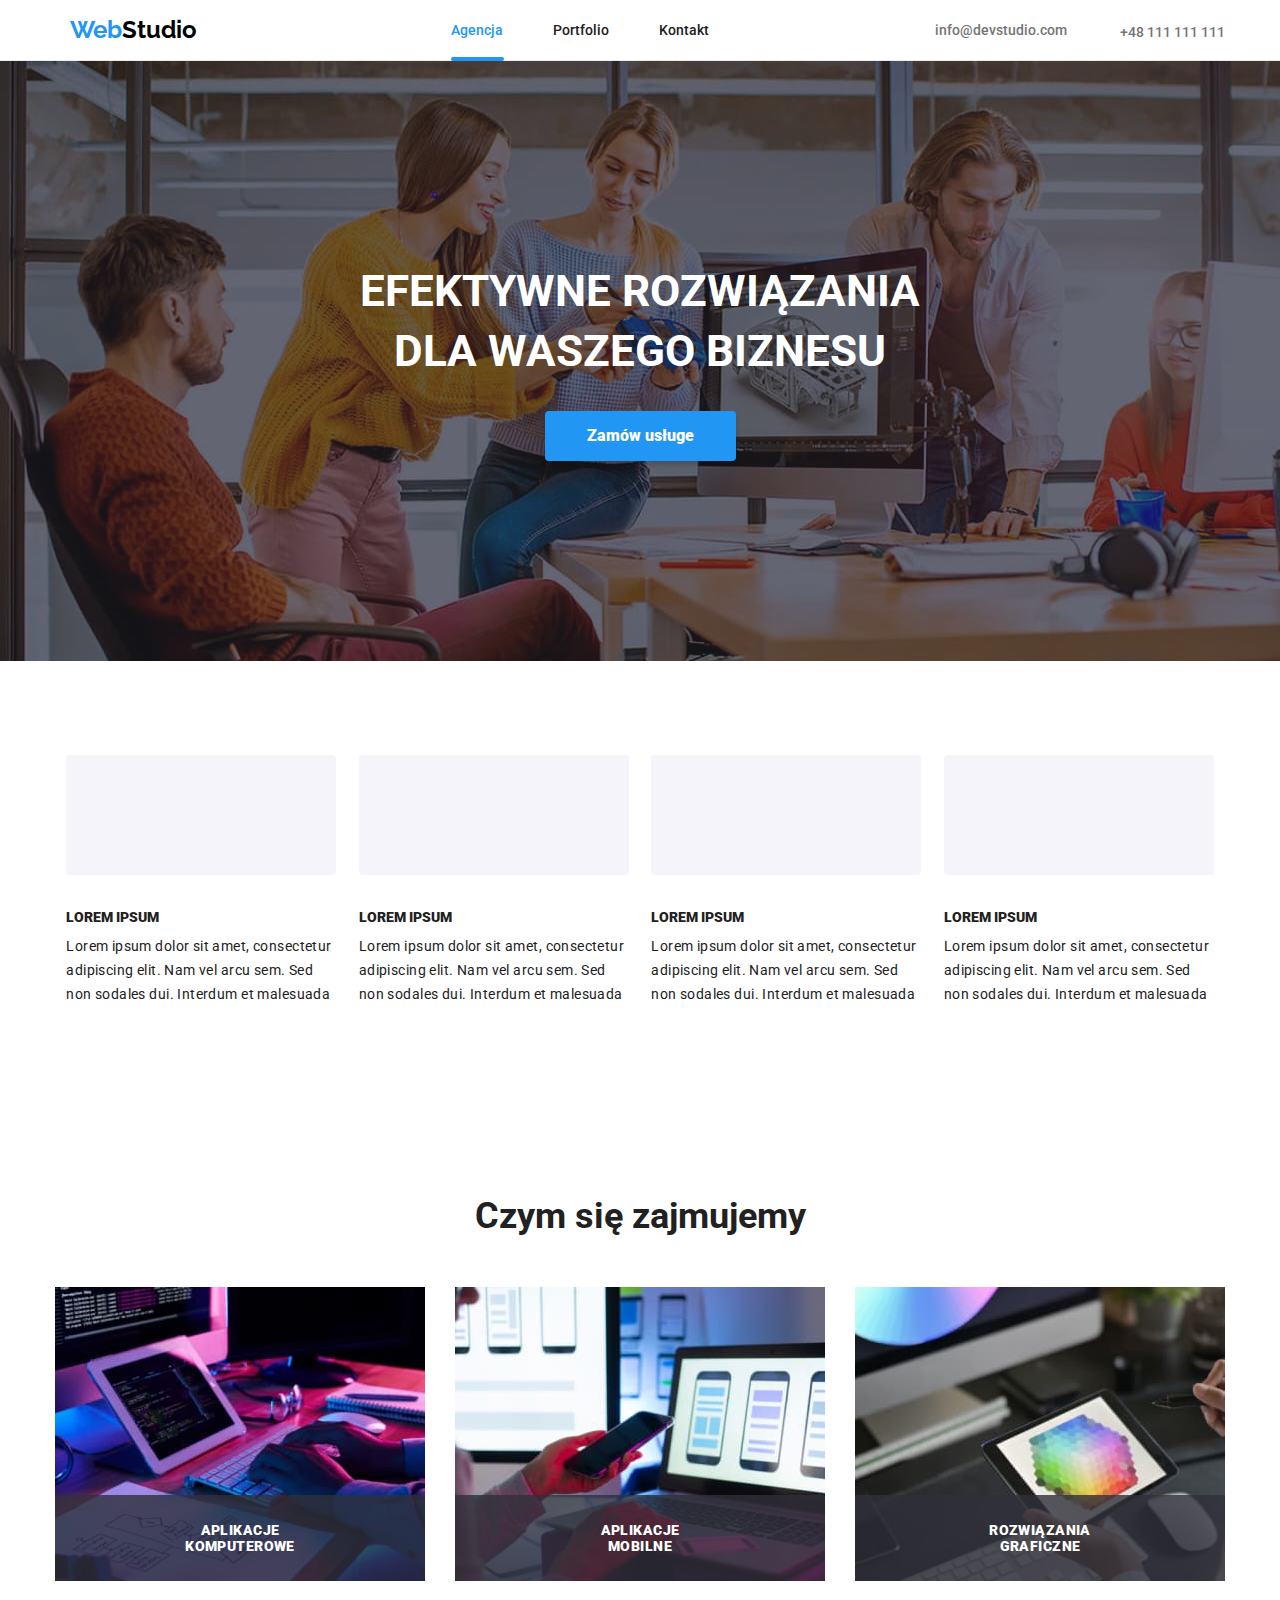
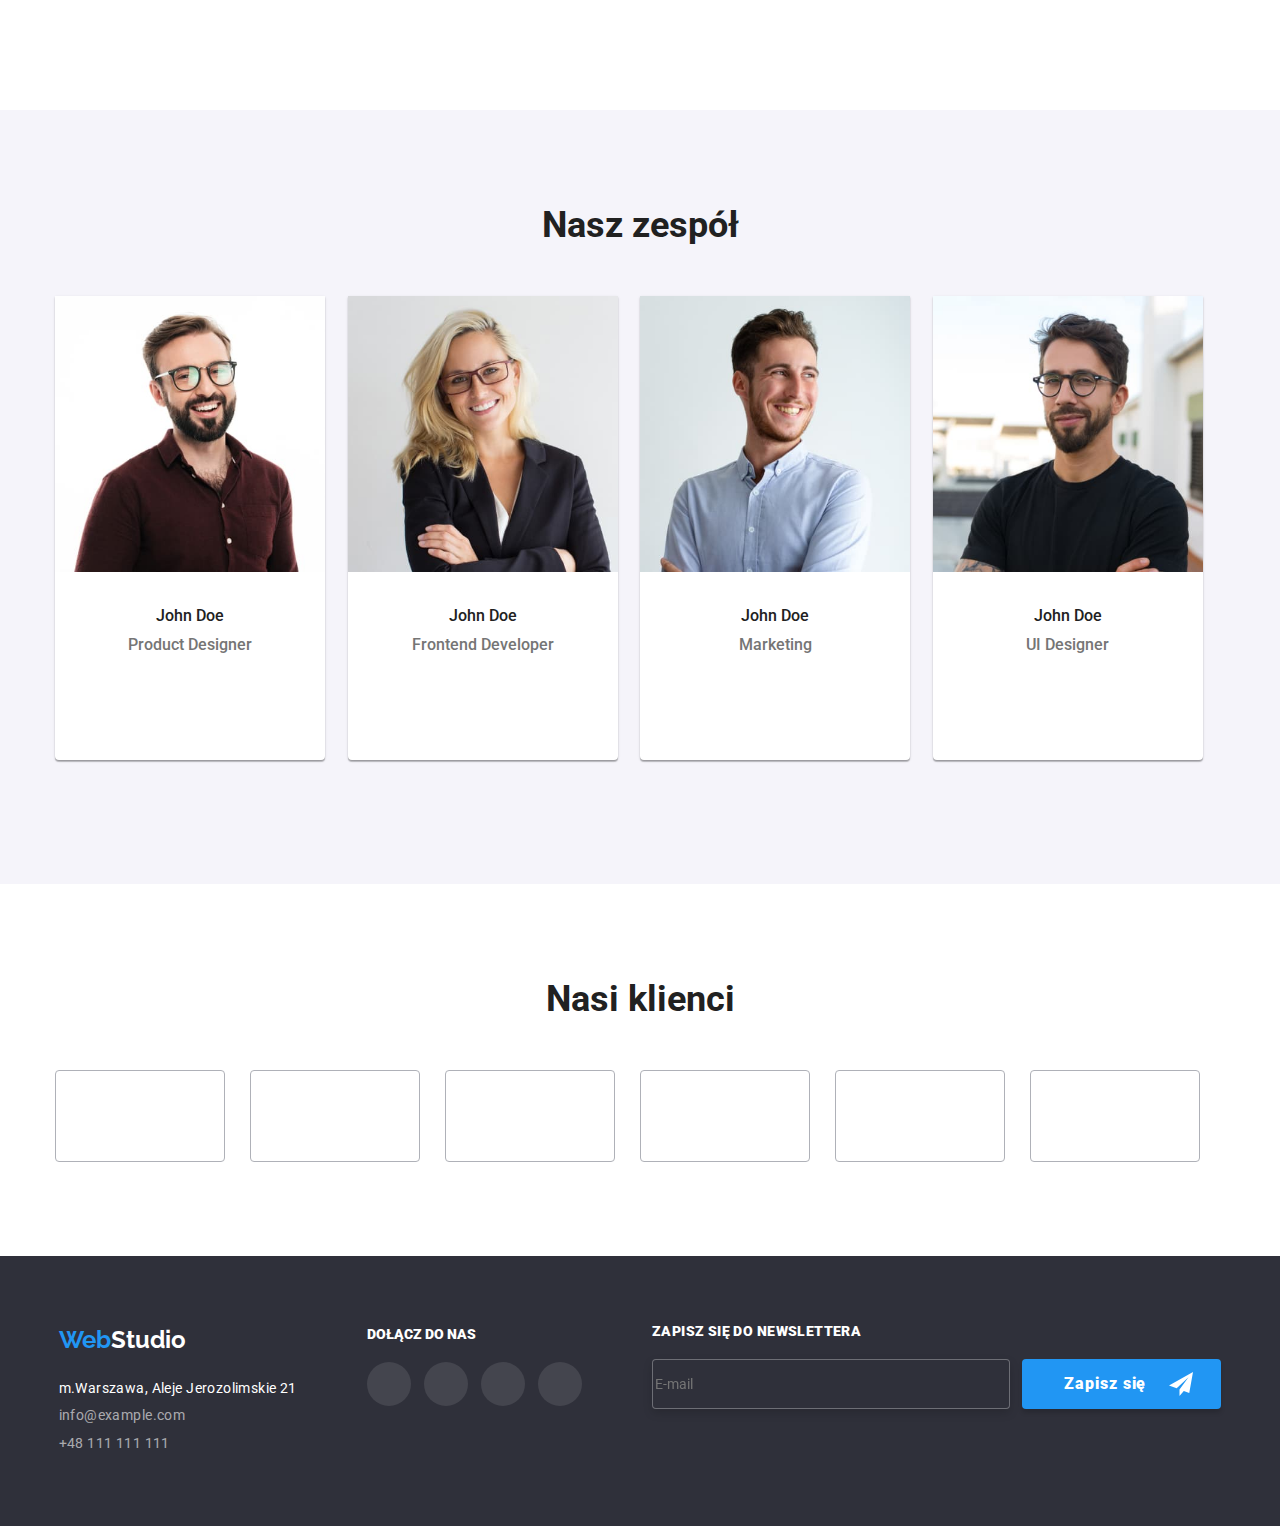
==== commit 37cfb999: "koniec" ====
--- a/index.html
+++ b/index.html
@@ -40,6 +40,7 @@
           <div class="modal">
             <svg class="modal__icon">
               <use
+                class="modal__icon--fill"
                 href="./images/icons.svg#icon-close"
                 data-mobile-menu-close
               ></use>
@@ -113,6 +114,7 @@
             <div class="modal">
               <svg class="modal__icon">
                 <use
+                  class="modal__icon--fill"
                   href="./images/icons.svg#icon-close"
                   data-modal-close
                 ></use>
--- a/css/main.min.css
+++ b/css/main.min.css
@@ -1,2 +1,2 @@
-:root{--background-color: #2f303a;--main-color: #212121;--secondary-color: #ffffff;--hover-color: #2196f3;--main-font: "Roboto", sans-serif;--secondary-font: "Raleway", sans-serif}body{font-family:var(--main-font);color:var(--main-color)}h1,h2,p,ul{margin:0px}p,ul{padding:0}.links{color:inherit;text-decoration:none;transition-property:color;transition-duration:250ms;transition-timing-function:cubic-bezier(0.4, 0, 0.2, 1)}.links:hover{color:var(--hover-color)}.links:focus{color:var(--hover-color)}.links--footer{font-size:14px;line-height:0.583;color:rgba(255,255,255,0.6);letter-spacing:0.03em;transition-property:color;transition-duration:250ms;transition-timing-function:cubic-bezier(0.4, 0, 0.2, 1)}.links--footer:hover,.links--footer:focus{color:var(--hover-color)}.links__envelope{width:16px;height:12px;fill:#757575;transition-property:fill;transition-duration:250ms;transition-timing-function:cubic-bezier(0.4, 0, 0.2, 1)}.links__smartphone{width:10px;height:16px;fill:#757575;margin-right:10px;transition-property:fill;transition-duration:250ms;transition-timing-function:cubic-bezier(0.4, 0, 0.2, 1)}.links:hover .links__envelope{fill:var(--hover-color)}.links:hover .links__smartphone{fill:var(--hover-color)}.links:focus .links__envelope{fill:var(--hover-color)}.links:focus .links__smartphone{fill:var(--hover-color)}.container{width:1200px;display:flex;align-items:center;justify-content:center;padding:0 15px}.container__links{display:none}.container--header{justify-content:space-between;background-color:var(--secondary-color)}.container--main-section{flex-direction:column;align-content:center;width:100%}.container__heading{color:var(--secondary-color);font-size:26px;line-height:1.615;padding-top:118px;text-align:center}.container--section{flex-direction:column}.container--footer{flex-direction:column;padding-bottom:60px;width:auto;flex-wrap:wrap;flex-basis:calc(100% / 1)}.container__portfolio{align-items:flex-start;justify-content:center}@media screen and (min-width: 768px){.container__links{display:inline;font-size:12px;font-weight:500;line-height:1.167;color:#757575}.container--footer{flex-direction:row;align-items:center;flex-basis:calc(100% / 2)}.container__portfolio{align-items:center;justify-content:center}}@media screen and (min-width: 1200px){.container{flex-wrap:wrap}.container--footer{flex-basis:calc(100% / 3);justify-content:center}.container__links{font-size:14px;line-height:1.143}.container__links--margin{margin-right:30px}.container__heading{font-size:44px;line-height:1.364;padding-top:200px}}.section{display:flex;flex-wrap:wrap;padding:60px 0;margin:0 auto}.section--bg{background-color:#f5f4fa}@media screen and (max-width: 1199px){.section--none{display:none}}@media screen and (min-width: 1200px){.section{padding:94px 0;justify-content:center}}.studio-button{border:none;font-size:16px;font-family:inherit;line-height:1.875;font-weight:900;cursor:pointer;color:var(--secondary-color);background-color:var(--hover-color);box-shadow:0px 4px 4px rgba(0,0,0,0.15);border-radius:4px;padding:10px 42px;margin-top:30px;margin-bottom:118px}@media screen and (min-width: 1200px){.studio-button{margin-bottom:200px}}.buttons{margin-bottom:40px;list-style-type:none;display:flex;justify-content:flex-start;align-items:flex-start;flex-wrap:wrap;flex-direction:row;width:392px}.buttons__item{width:120px;font-size:16px;font-family:inherit;font-weight:500;line-height:1.625;letter-spacing:0.03em;cursor:pointer;text-align:center;border:none;border-radius:4px;padding:6px 0;margin-right:8px;margin-bottom:15px;transition-property:color, background-color, box-shadow;transition-duration:250ms;transition-timing-function:cubic-bezier(0.4, 0, 0.2, 1)}.buttons__grid{flex-basis:calc(100% / 3)}.buttons__item:hover{background-color:var(--hover-color);color:var(--secondary-color);box-shadow:0px 3px 1px rgba(0,0,0,0.1),0px 1px 2px rgba(0,0,0,0.08),0px 2px 2px rgba(0,0,0,0.12)}.buttons .buttons__item--mobile{margin-bottom:0}@media screen and (min-width: 768px){.buttons{width:645px}}.portfolio-figcaption-item{font-weight:900;font-size:18px;line-height:2;color:inherit;letter-spacing:0.06em;margin:24px 24px 20px 20px}.portfolio-figcaption-item__span{font-size:16px;line-height:1.875;color:#757575;letter-spacing:0.03em;padding-top:4px}.portfolio-grid{flex-basis:calc(100% / 1)}.portfolio-figure{background-color:var(--secondary-color);margin-block-start:0em;margin-block-end:0em;margin-inline-start:0em;margin-inline-end:0em;margin-bottom:30px;border:1px solid #eeeeee;transition-property:box-shadow;transition-duration:250ms;transition-timing-function:cubic-bezier(0.4, 0, 0.2, 1)}.portfolio-figure:hover{box-shadow:0px 1px 1px rgba(0,0,0,0.12),0px 4px 4px rgba(0,0,0,0.06),1px 4px 6px rgba(0,0,0,0.16)}.portfolio-figure:hover .portfolio-img__mask,.portfolio-figure:focus .portfolio-img__mask{transform:translate(0, 0)}.portfolio-img{width:450px;height:294px;overflow:hidden;position:relative}.portfolio-img__mask{position:absolute;top:0;left:0;transform:translate(0, 100%);transition:transform 250ms linear;background-color:rgba(33,150,243,0.9);width:100%;height:100%;font-size:18px;line-height:1.556;letter-spacing:0.03em;color:var(--secondary-color);display:flex;padding:49px 45px 49px 25px}@media screen and (min-width: 768px){.portfolio-img,.portfolio-figure{width:354px}.portfolio-grid{flex-basis:calc(100% / 2)}}@media screen and (min-width: 1200px){.portfolio-grid{flex-basis:calc(100% / 3)}.portfolio-img,.portfolio-figure{width:370px}}.logo{font-family:var(--secondary-font);font-size:24px;font-weight:700;line-height:1.167;color:#000000;text-decoration:none;padding:16px 0}.logo__webstudio{color:var(--hover-color)}.logo--footer{color:var(--secondary-color);padding:60px 0 0 0;margin-bottom:20px}@media screen and (min-width: 768px){.logo{padding:16px 0 16px 15px}.logo--footer{padding:60px 0 0 0}}@media screen and (min-width: 1200px){.logo--footer{padding:60px 0 0 0}}.navigation-modal,.contact-modal{display:flex;flex-direction:column;justify-content:flex-start;align-items:flex-start;align-content:flex-start;width:450px;padding-top:62px}.navigation-modal__item,.contact-modal__item{font-weight:500;font-size:40px;line-height:1.175px;letter-spacing:0.02em;margin-bottom:64px;padding-left:40px}.contact-modal{padding-top:0;margin-top:302px}.contact-modal__item{font-size:34px;line-height:1.176;color:#757575}.social-links{width:450px;display:flex;flex-direction:row;padding-left:40px}.social-links__item{color:var(--hover-color);font-weight:500;font-size:18px;line-height:1.222;letter-spacing:0.02em;margin-right:20px}.footer{background-color:var(--background-color);flex-direction:column;align-items:center;justify-content:center}.footer-contact,.contact-column{display:flex;flex-direction:column;align-items:center;justify-content:center}.address-footer{font-style:normal;line-height:1.714;text-align:center;margin-bottom:60px}.join-for-us{text-align:center;color:var(--secondary-color);font-size:14px;font-weight:900;line-height:1.143;text-transform:uppercase;margin-bottom:60px}.address-span{font-size:14px;line-height:1.714;color:var(--secondary-color);text-align:center;letter-spacing:0.03em}.newsletter{font-weight:900;font-size:14px;line-height:1.143;letter-spacing:0.03em;text-transform:uppercase;color:var(--secondary-color);text-align:center}.footer .social-ellipse__icons{fill:var(--secondary-color)}@media screen and (min-width: 320px){.contact-column{display:none}}@media screen and (min-width: 768px){.contact-column{display:flex;flex-direction:column}.join-for-us{padding-top:25px;margin-left:144px}}@media screen and (min-width: 1200px){.contact-column{flex-direction:row}.footer-contact{align-items:flex-start}.footer{align-content:center;align-items:center;justify-content:center}.address-footer{text-align:left;margin-bottom:0}.join-for-us{text-align:left;margin-left:70px;margin-right:70px;padding-top:70px}.newsletter{padding-top:30px;text-align:left}}.footer-form{margin-top:20px;display:flex;flex-direction:column;align-items:center;letter-spacing:0.03em;color:rgba(255,255,255,0.6)}.footer-form__email{background-color:var(--background-color);width:450px;height:50px;border:1px solid rgba(255,255,255,0.3);box-sizing:border-box;filter:drop-shadow(0px 4px 4px rgba(0,0,0,0.15));border-radius:4px;margin-bottom:20px}.footer-form__btn{display:flex;justify-content:center;align-items:center;padding:10px 28px 10px 42px;background-color:var(--hover-color);color:var(--secondary-color);box-shadow:0px 4px 4px rgba(0,0,0,0.15);border-radius:4px;border:none;font-weight:900;font-size:16px;line-height:1.875;text-align:center;letter-spacing:0.06em}.footer-form__btn:hover{cursor:pointer}.form-newsletter-icon{width:24px;height:24px;fill:var(--secondary-color);margin-left:23px}@media screen and (min-width: 1200px){.footer-form{flex-direction:row;align-items:baseline}.footer-form__email{width:358px;margin-right:12px}}.header{border-bottom:1px solid #ececec;display:flex;justify-content:center}.modal-menu{width:40px;height:40px}.modal-menu:hover{fill:var(--hover-color)}@media screen and (min-width: 768px){.modal-menu{display:none}}.backdrop{position:fixed;top:0;left:0;width:100%;height:100%;background-color:rgba(0,0,0,0.2);opacity:1;transition:opacity 250ms linear}.is-hidden{visibility:hidden;opacity:0;pointer-events:none;transition:opacity 250ms linear, visibility 250ms linear}.modal{position:absolute;width:450px;min-height:581px;left:50%;top:50%;transform:translate(-50%, -50%);background-color:var(--secondary-color);box-shadow:0px 1px 3px rgba(0,0,0,0.12),0px 1px 1px rgba(0,0,0,0.14),0px 2px 1px rgba(0,0,0,0.2);border-radius:4px;display:flex;flex-direction:column;align-items:center}.modal__icon{width:30px;height:30px;fill:var(--main-color);position:absolute;top:8px;left:412px;transition-property:fill;transition-duration:250ms;transition-timing-function:cubic-bezier(0.4, 0, 0.2, 1)}.modal__heading{font-weight:900;font-size:20px;line-height:1.15;text-align:center;letter-spacing:0.03em;color:var(--main-color);padding:40px 40px 0px 40px;margin-bottom:12px}.is-hidden .modal{opacity:0;transition:opacity 250ms linear}.modal-form{display:flex;flex-wrap:wrap;flex-direction:column;width:370px}.modal-form__label{font-size:12px;line-height:1.167;letter-spacing:0.01em;color:#757575;margin-bottom:4px}.modal-form__input{width:auto;height:40px;border:1px solid rgba(33,33,33,0.2);box-sizing:border-box;border-radius:4px;margin-bottom:10px;padding-left:30px;outline:none;transition-property:border;transition-duration:250ms;transition-timing-function:cubic-bezier(0.4, 0, 0.2, 1)}.modal-form__textarea{width:auto;height:120px;border:1px solid rgba(33,33,33,0.2);box-sizing:border-box;border-radius:4px;resize:none;padding-left:15px;outline:none;transition-property:border;transition-duration:250ms;transition-timing-function:cubic-bezier(0.4, 0, 0.2, 1)}.modal-form__checkbox-label{font-size:12px;line-height:1.167;letter-spacing:0.03em;color:#757575;margin-top:20px;margin-bottom:30px}.modal-form__checkbox-label::before{display:inline-block;content:"";width:16px;height:16px;border:3px solid #000000;margin-right:7px}.modal-form__checkbox:checked+.modal-form__checkbox-label::before{background-color:var(--hover-color);border:none;border-radius:2px;background-image:url(../images/checkbox.svg);background-repeat:no-repeat;background-size:16px;background-position:center}.modal-form__textarea:focus{border:1px solid var(--hover-color)}.modal-form__submit{font-weight:900;font-size:16px;line-height:1.875;display:inline-block;align-items:center;text-align:center;letter-spacing:0.06em;color:var(--secondary-color);width:200px;margin-left:85px;margin-bottom:40px;background-color:var(--hover-color);box-shadow:0px 4px 4px rgba(0,0,0,0.15);border-radius:4px;border:none;padding:10px 0}.modal-form__input:focus{border:1px solid var(--hover-color)}.modal-form__input:focus+.person-icon,.modal-form__input:focus+.tel-icon,.modal-form__input:focus+.email-icon{fill:var(--hover-color)}.checkbox-label__link{color:var(--hover-color)}.modal-form__submit:hover,.modal__icon:hover{fill:var(--hover-color);cursor:pointer}.person-icon{width:18px;height:18px;fill:var(--main-color);position:absolute;top:125px;left:50px;transition-property:fill;transition-duration:250ms;transition-timing-function:cubic-bezier(0.4, 0, 0.2, 1)}.tel-icon{width:18px;height:18px;fill:var(--main-color);position:absolute;top:195px;left:50px;transition-property:fill;transition-duration:250ms;transition-timing-function:cubic-bezier(0.4, 0, 0.2, 1)}.email-icon{width:18px;height:18px;fill:var(--main-color);position:absolute;top:260px;left:50px;transition-property:fill;transition-duration:250ms;transition-timing-function:cubic-bezier(0.4, 0, 0.2, 1)}@media screen and (min-width: 1200px){.modal{width:528px}.modal__icon{left:490px}.modal-form{width:448px}.modal-form__submit{margin-left:124px}.modal-form__checkbox-label{font-size:14px;line-height:1.714}.person-icon{top:105px}.tel-icon{top:175px}.email-icon{top:240px}}.navigation{display:none}@media screen and (min-width: 768px), (min-width: 1200px){.navigation{display:inline;margin-left:93px}.navigation__item{position:relative;font-size:14px;font-weight:500;line-height:1.143;margin-right:46px}.navigation__item-active{color:var(--hover-color)}.navigation__item-active::after{position:absolute;width:53px;height:4px;left:0;top:35px;background:var(--hover-color);content:"";border-radius:2px}}.main-section{max-width:100%;margin:0 auto;background-color:var(--background-color);background:linear-gradient(rgba(47,48,58,0.4), rgba(47,48,58,0.4)),url(../images/photo-bg-mobile.jpg),no-repeat;background-size:cover}@media (min-device-pixel-ratio: 2), (min-resolution: 192dpi), (min-resolution: 2dppx){.main-section{background:linear-gradient(rgba(47,48,58,0.4), rgba(47,48,58,0.4)),url(../images/photo-bg-mobile@2x.jpg),no-repeat;background-size:cover}}@media screen and (min-width: 768px){.main-section{background:linear-gradient(rgba(47,48,58,0.4), rgba(47,48,58,0.4)),url(../images/photo-bg-tablet.jpg),no-repeat;background-size:cover}}@media screen and (min-width: 768px) and (min-device-pixel-ratio: 2), screen and (min-width: 768px) and (min-resolution: 192dpi), screen and (min-width: 768px) and (min-resolution: 2dppx){.main-section{background:linear-gradient(rgba(47,48,58,0.4), rgba(47,48,58,0.4)),url(../images/photo-bg-tablet@2x.jpg),no-repeat;background-size:cover}}@media screen and (min-width: 1200px){.main-section{max-width:1600px;background:linear-gradient(rgba(47,48,58,0.4), rgba(47,48,58,0.4)),url(../images/photo-bg-desktop.jpg),no-repeat;background-size:cover}}@media screen and (min-width: 1200px) and (min-device-pixel-ratio: 2), screen and (min-width: 1200px) and (min-resolution: 192dpi), screen and (min-width: 1200px) and (min-resolution: 2dppx){.main-section{background:linear-gradient(rgba(47,48,58,0.4), rgba(47,48,58,0.4)),url(../images/photo-bg-desktop@2x.jpg),no-repeat;background-size:cover}}.heading{font-size:36px;line-height:1.167;margin-bottom:50px}.computer-app{font-weight:900;font-size:14px;line-height:1.143;text-align:center;letter-spacing:0.03em;text-transform:uppercase;color:var(--secondary-color);background-color:rgba(47,48,58,0.8);padding:27px 90px 27px 90px;position:absolute;top:208px}.mobile-app{font-weight:900;font-size:14px;line-height:1.143;text-align:center;letter-spacing:0.03em;text-transform:uppercase;color:var(--secondary-color);background-color:rgba(47,48,58,0.8);padding:27px 113px 27px 113px;position:absolute;top:208px}.graphic-solutions{font-weight:900;font-size:14px;line-height:1.143;text-align:center;letter-spacing:0.03em;text-transform:uppercase;color:var(--secondary-color);background-color:rgba(47,48,58,0.8);padding:27px 94px 27px 94px;position:absolute;top:208px}.list{list-style-type:none;display:flex;justify-content:center;align-items:center;flex-wrap:wrap;width:450px}.list__grid{flex-basis:calc(100% / 1)}.list__item{width:450px;font-size:14px;line-height:1.71;letter-spacing:0.03em;margin-bottom:30px}.list__header-item{width:auto;font-size:14px;font-weight:900;line-height:1.143;margin-bottom:10px}.list__icons{width:450px;height:120px;background:#f5f4fa;border-radius:4px;margin-bottom:30px}.list__img{margin-bottom:30px;position:relative}.list-nesters{list-style-type:none;display:flex;flex-direction:column;align-items:center}@media screen and (min-width: 768px){.list{flex-direction:row;width:738px}.list__grid{flex-basis:calc(100% / 2)}.list__item{width:354px}.list__header-item{width:354px}.list__icons{width:354px}}@media screen and (min-width: 1200px){.list{width:1170px}.list__grid{flex-basis:calc(100% / 4);width:0}.list__item{width:270px;margin-bottom:0}.list__header-item{width:270px}.list__icons{width:270px}.list--margin{margin-right:30px}}.team-photos{width:450px;background-color:var(--secondary-color);text-align:center;margin-block-start:0em;margin-block-end:0em;margin-inline-start:0em;margin-inline-end:0em;box-shadow:0px 1px 3px rgba(0,0,0,0.12),0px 1px 1px rgba(0,0,0,0.14),0px 2px 1px rgba(0,0,0,0.2);border-radius:0px 0px 4px 4px}.team-photos__img{width:450px}.team-photos__item{font-weight:500;font-size:16px;line-height:1.188;color:inherit;margin-top:30px}.team-photos__span{display:block;font-size:16px;line-height:1.188;color:#757575;margin-top:10px;margin-bottom:16px}.social-ellipse{display:inline-flex;align-items:center;justify-content:center;width:44px;height:44px;border-radius:100%;margin-right:10px;margin-bottom:24px;transition-property:background-color;transition-duration:250ms;transition-timing-function:cubic-bezier(0.4, 0, 0.2, 1)}.social-ellipse__icons{width:20px;height:20px;fill:#afb1b8;transition-property:fill;transition-duration:250ms;transition-timing-function:cubic-bezier(0.4, 0, 0.2, 1)}.social-ellipse:hover,.social-ellipse:focus{background-color:var(--hover-color);cursor:pointer}.social-ellipse--footer{margin-bottom:0;margin-top:20px;background-color:rgba(255,255,255,0.1)}.social-ellipse:hover .social-ellipse__icons,.social-ellipse:focus .social-ellipse__icons{fill:var(--secondary-color);cursor:pointer}@media screen and (min-width: 768px){.team-photos{width:354px}.team-photos__img{width:354px}.social-ellipse{margin-bottom:30px}.social-ellipse--footer{margin-bottom:0;margin-top:20px;background-color:rgba(255,255,255,0.1)}}@media screen and (min-width: 1200px){.team-photos{width:270px}.team-photos__img{width:270px}.team-photos__span{display:block;font-size:16px;line-height:1.188;color:#757575;margin-top:10px;padding-bottom:16px}.social-ellipse{display:inline-flex;align-items:center;justify-content:center;width:44px;height:44px;border-radius:100%;margin-right:10px;margin-bottom:30px;transition-property:background-color;transition-duration:250ms;transition-timing-function:cubic-bezier(0.4, 0, 0.2, 1)}.social-ellipse__icons{width:20px;height:20px;fill:#afb1b8;transition-property:fill;transition-duration:250ms;transition-timing-function:cubic-bezier(0.4, 0, 0.2, 1)}.social-ellipse:hover,.social-ellipse:focus{background-color:var(--hover-color);cursor:pointer}.social-ellipse--footer{margin-bottom:0;margin-top:20px;background-color:rgba(255,255,255,0.1)}.social-ellipse:hover .social-ellipse__icons,.social-ellipse:focus .social-ellipse__icons{fill:var(--secondary-color);cursor:pointer}}.customer{display:inline-flex;align-items:center;justify-content:center;width:210px;height:92px;border:1px solid #afb1b8;box-sizing:border-box;border-radius:4px;margin-bottom:30px;transition-property:border-color;transition-duration:250ms;transition-timing-function:cubic-bezier(0.4, 0, 0.2, 1)}.customer__icon{width:106px;height:60px;fill:#afb1b8;transition-property:fill;transition-duration:250ms;transition-timing-function:cubic-bezier(0.4, 0, 0.2, 1)}.customer:hover,.customer:focus{border-color:var(--hover-color);cursor:pointer}.customer-grid{flex-basis:calc(100% / 2)}.customer:hover .customer__icon,.customer:focus .customer__icon{fill:var(--hover-color);cursor:pointer}.customer--bottom56{margin-bottom:0}.margin-zero{margin-right:0}@media screen and (min-width: 768px){.customer{width:226px}.customer-grid{flex-basis:calc(100% / 3)}.customer--bottom4{margin-bottom:0}}@media screen and (min-width: 1200px){.customer{width:170px}.customer-grid{flex-basis:calc(100% / 6)}.customer--bottom{margin-bottom:0}}.visually-hidden{position:absolute !important;clip:rect(1px 1px 1px 1px);clip:rect(1px, 1px, 1px, 1px);padding:0 !important;border:0 !important;height:1px !important;width:1px !important;overflow:hidden}
+:root{--background-color: #2f303a;--main-color: #212121;--secondary-color: #ffffff;--hover-color: #2196f3;--main-font: "Roboto", sans-serif;--secondary-font: "Raleway", sans-serif}body{font-family:var(--main-font);color:var(--main-color)}h1,h2,p,ul{margin:0px}p,ul{padding:0}.links{color:inherit;text-decoration:none;transition-property:color;transition-duration:250ms;transition-timing-function:cubic-bezier(0.4, 0, 0.2, 1)}.links:hover{color:var(--hover-color)}.links:focus{color:var(--hover-color)}.links--footer{font-size:14px;line-height:0.583;color:rgba(255,255,255,0.6);letter-spacing:0.03em;transition-property:color;transition-duration:250ms;transition-timing-function:cubic-bezier(0.4, 0, 0.2, 1)}.links--footer:hover,.links--footer:focus{color:var(--hover-color)}.links__envelope{width:16px;height:12px;fill:#757575;transition-property:fill;transition-duration:250ms;transition-timing-function:cubic-bezier(0.4, 0, 0.2, 1)}.links__smartphone{width:10px;height:16px;fill:#757575;margin-right:10px;transition-property:fill;transition-duration:250ms;transition-timing-function:cubic-bezier(0.4, 0, 0.2, 1)}.links:hover .links__envelope{fill:var(--hover-color)}.links:hover .links__smartphone{fill:var(--hover-color)}.links:focus .links__envelope{fill:var(--hover-color)}.links:focus .links__smartphone{fill:var(--hover-color)}.container{width:1200px;display:flex;align-items:center;justify-content:center;padding:0 15px}.container__links{display:none}.container--header{justify-content:space-between;background-color:var(--secondary-color)}.container--main-section{flex-direction:column;align-content:center;width:100%}.container__heading{color:var(--secondary-color);font-size:26px;line-height:1.615;padding-top:118px;text-align:center}.container--section{flex-direction:column}.container--footer{flex-direction:column;padding-bottom:60px;width:auto;flex-wrap:wrap;flex-basis:calc(100% / 1)}.container__portfolio{align-items:flex-start;justify-content:center}@media screen and (min-width: 768px){.container__links{display:inline;font-size:12px;font-weight:500;line-height:1.167;color:#757575}.container--footer{flex-direction:row;align-items:center;flex-basis:calc(100% / 2)}.container__portfolio{align-items:center;justify-content:center}}@media screen and (min-width: 1200px){.container{flex-wrap:wrap}.container--footer{flex-basis:calc(100% / 3);justify-content:center}.container__links{font-size:14px;line-height:1.143}.container__links--margin{margin-right:30px}.container__heading{font-size:44px;line-height:1.364;padding-top:200px}}.section{display:flex;flex-wrap:wrap;padding:60px 0;margin:0 auto}.section--bg{background-color:#f5f4fa}@media screen and (max-width: 1199px){.section--none{display:none}}@media screen and (min-width: 1200px){.section{padding:94px 0;justify-content:center}}.studio-button{border:none;font-size:16px;font-family:inherit;line-height:1.875;font-weight:900;cursor:pointer;color:var(--secondary-color);background-color:var(--hover-color);box-shadow:0px 4px 4px rgba(0,0,0,0.15);border-radius:4px;padding:10px 42px;margin-top:30px;margin-bottom:118px}@media screen and (min-width: 1200px){.studio-button{margin-bottom:200px}}.buttons{margin-bottom:40px;list-style-type:none;display:flex;justify-content:flex-start;align-items:flex-start;flex-wrap:wrap;flex-direction:row;width:392px}.buttons__item{width:120px;font-size:16px;font-family:inherit;font-weight:500;line-height:1.625;letter-spacing:0.03em;cursor:pointer;text-align:center;border:none;border-radius:4px;padding:6px 0;margin-right:8px;margin-bottom:15px;transition-property:color, background-color, box-shadow;transition-duration:250ms;transition-timing-function:cubic-bezier(0.4, 0, 0.2, 1)}.buttons__grid{flex-basis:calc(100% / 3)}.buttons__item:hover{background-color:var(--hover-color);color:var(--secondary-color);box-shadow:0px 3px 1px rgba(0,0,0,0.1),0px 1px 2px rgba(0,0,0,0.08),0px 2px 2px rgba(0,0,0,0.12)}.buttons .buttons__item--mobile{margin-bottom:0}@media screen and (min-width: 768px){.buttons{width:645px}}.portfolio-figcaption-item{font-weight:900;font-size:18px;line-height:2;color:inherit;letter-spacing:0.06em;margin:24px 24px 20px 20px}.portfolio-figcaption-item__span{font-size:16px;line-height:1.875;color:#757575;letter-spacing:0.03em;padding-top:4px}.portfolio-grid{flex-basis:calc(100% / 1)}.portfolio-figure{background-color:var(--secondary-color);margin-block-start:0em;margin-block-end:0em;margin-inline-start:0em;margin-inline-end:0em;margin-bottom:30px;border:1px solid #eeeeee;transition-property:box-shadow;transition-duration:250ms;transition-timing-function:cubic-bezier(0.4, 0, 0.2, 1)}.portfolio-figure:hover{box-shadow:0px 1px 1px rgba(0,0,0,0.12),0px 4px 4px rgba(0,0,0,0.06),1px 4px 6px rgba(0,0,0,0.16)}.portfolio-figure:hover .portfolio-img__mask,.portfolio-figure:focus .portfolio-img__mask{transform:translate(0, 0)}.portfolio-img{width:450px;height:294px;overflow:hidden;position:relative}.portfolio-img__mask{position:absolute;top:0;left:0;transform:translate(0, 100%);transition:transform 250ms linear;background-color:rgba(33,150,243,0.9);width:100%;height:100%;font-size:18px;line-height:1.556;letter-spacing:0.03em;color:var(--secondary-color);display:flex;padding:49px 45px 49px 25px}@media screen and (min-width: 768px){.portfolio-img,.portfolio-figure{width:354px}.portfolio-grid{flex-basis:calc(100% / 2)}}@media screen and (min-width: 1200px){.portfolio-grid{flex-basis:calc(100% / 3)}.portfolio-img,.portfolio-figure{width:370px}}.logo{font-family:var(--secondary-font);font-size:24px;font-weight:700;line-height:1.167;color:#000000;text-decoration:none;padding:16px 0}.logo__webstudio{color:var(--hover-color)}.logo--footer{color:var(--secondary-color);padding:60px 0 0 0;margin-bottom:20px}@media screen and (min-width: 768px){.logo{padding:16px 0 16px 15px}.logo--footer{padding:60px 0 0 0}}@media screen and (min-width: 1200px){.logo--footer{padding:60px 0 0 0}}.navigation-modal,.contact-modal{display:flex;flex-direction:column;justify-content:flex-start;align-items:flex-start;align-content:flex-start;width:450px;padding-top:62px}.navigation-modal__item,.contact-modal__item{font-weight:500;font-size:40px;line-height:1.175px;letter-spacing:0.02em;margin-bottom:64px;padding-left:40px}.contact-modal{padding-top:0;margin-top:302px}.contact-modal__item{font-size:34px;line-height:1.176;color:#757575}.social-links{width:450px;display:flex;flex-direction:row;padding-left:40px}.social-links__item{color:var(--hover-color);font-weight:500;font-size:18px;line-height:1.222;letter-spacing:0.02em;margin-right:20px}.footer{background-color:var(--background-color);flex-direction:column;align-items:center;justify-content:center}.footer-contact,.contact-column{display:flex;flex-direction:column;align-items:center;justify-content:center}.address-footer{font-style:normal;line-height:1.714;text-align:center;margin-bottom:60px}.join-for-us{text-align:center;color:var(--secondary-color);font-size:14px;font-weight:900;line-height:1.143;text-transform:uppercase;margin-bottom:60px}.address-span{font-size:14px;line-height:1.714;color:var(--secondary-color);text-align:center;letter-spacing:0.03em}.newsletter{font-weight:900;font-size:14px;line-height:1.143;letter-spacing:0.03em;text-transform:uppercase;color:var(--secondary-color);text-align:center}.footer .social-ellipse__icons{fill:var(--secondary-color)}@media screen and (min-width: 320px){.contact-column{display:none}}@media screen and (min-width: 768px){.contact-column{display:flex;flex-direction:column}.join-for-us{padding-top:25px;margin-left:144px}}@media screen and (min-width: 1200px){.contact-column{flex-direction:row}.footer-contact{align-items:flex-start}.footer{align-content:center;align-items:center;justify-content:center}.address-footer{text-align:left;margin-bottom:0}.join-for-us{text-align:left;margin-left:70px;margin-right:70px;padding-top:70px}.newsletter{padding-top:30px;text-align:left}}.footer-form{margin-top:20px;display:flex;flex-direction:column;align-items:center;letter-spacing:0.03em;color:rgba(255,255,255,0.6)}.footer-form__email{background-color:var(--background-color);width:450px;height:50px;border:1px solid rgba(255,255,255,0.3);box-sizing:border-box;filter:drop-shadow(0px 4px 4px rgba(0,0,0,0.15));border-radius:4px;margin-bottom:20px}.footer-form__btn{display:flex;justify-content:center;align-items:center;padding:10px 28px 10px 42px;background-color:var(--hover-color);color:var(--secondary-color);box-shadow:0px 4px 4px rgba(0,0,0,0.15);border-radius:4px;border:none;font-weight:900;font-size:16px;line-height:1.875;text-align:center;letter-spacing:0.06em}.footer-form__btn:hover{cursor:pointer}.form-newsletter-icon{width:24px;height:24px;fill:var(--secondary-color);margin-left:23px}@media screen and (min-width: 1200px){.footer-form{flex-direction:row;align-items:baseline}.footer-form__email{width:358px;margin-right:12px}}.header{border-bottom:1px solid #ececec;display:flex;justify-content:center}.modal-menu{width:40px;height:40px}.modal-menu:hover{fill:var(--hover-color)}@media screen and (min-width: 768px){.modal-menu{display:none}}.backdrop{position:fixed;top:0;left:0;width:100%;height:100%;background-color:rgba(0,0,0,0.2);opacity:1;transition:opacity 250ms linear}.is-hidden{visibility:hidden;opacity:0;pointer-events:none;transition:opacity 250ms linear, visibility 250ms linear}.modal{position:absolute;width:450px;min-height:581px;left:50%;top:50%;transform:translate(-50%, -50%);background-color:var(--secondary-color);box-shadow:0px 1px 3px rgba(0,0,0,0.12),0px 1px 1px rgba(0,0,0,0.14),0px 2px 1px rgba(0,0,0,0.2);border-radius:4px;display:flex;flex-direction:column;align-items:center}.modal__icon{width:30px;height:30px;fill:var(--secondary-color);position:absolute;top:8px;left:412px}.modal__heading{font-weight:900;font-size:20px;line-height:1.15;text-align:center;letter-spacing:0.03em;color:var(--main-color);padding:40px 40px 0px 40px;margin-bottom:12px}.modal__icon--fill{fill:var(--main-color);transition-property:fill;transition-duration:250ms;transition-timing-function:cubic-bezier(0.4, 0, 0.2, 1)}.is-hidden .modal{opacity:0;transition:opacity 250ms linear}.modal-form{display:flex;flex-wrap:wrap;flex-direction:column;width:370px}.modal-form__label{font-size:12px;line-height:1.167;letter-spacing:0.01em;color:#757575;margin-bottom:4px}.modal-form__input{width:auto;height:40px;border:1px solid rgba(33,33,33,0.2);box-sizing:border-box;border-radius:4px;margin-bottom:10px;padding-left:30px;outline:none;transition-property:border;transition-duration:250ms;transition-timing-function:cubic-bezier(0.4, 0, 0.2, 1)}.modal-form__textarea{width:auto;height:120px;border:1px solid rgba(33,33,33,0.2);box-sizing:border-box;border-radius:4px;resize:none;padding-left:15px;outline:none;transition-property:border;transition-duration:250ms;transition-timing-function:cubic-bezier(0.4, 0, 0.2, 1)}.modal-form__checkbox-label{font-size:12px;line-height:1.167;letter-spacing:0.03em;color:#757575;margin-top:20px;margin-bottom:30px}.modal-form__checkbox-label::before{display:inline-block;content:"";width:16px;height:16px;border:3px solid #000000;margin-right:7px}.modal-form__checkbox:checked+.modal-form__checkbox-label::before{background-color:var(--hover-color);border:none;border-radius:2px;background-image:url(../images/checkbox.svg);background-repeat:no-repeat;background-size:16px;background-position:center}.modal-form__textarea:focus{border:1px solid var(--hover-color)}.modal-form__submit{font-weight:900;font-size:16px;line-height:1.875;display:inline-block;align-items:center;text-align:center;letter-spacing:0.06em;color:var(--secondary-color);width:200px;margin-left:85px;margin-bottom:40px;background-color:var(--hover-color);box-shadow:0px 4px 4px rgba(0,0,0,0.15);border-radius:4px;border:none;padding:10px 0}.modal-form__input:focus{border:1px solid var(--hover-color)}.modal-form__input:focus+.person-icon,.modal-form__input:focus+.tel-icon,.modal-form__input:focus+.email-icon{fill:var(--hover-color)}.checkbox-label__link{color:var(--hover-color)}.modal-form__submit:hover,.modal__icon--fill:hover{fill:var(--hover-color);cursor:pointer}.person-icon{width:18px;height:18px;fill:var(--main-color);position:absolute;top:125px;left:50px;transition-property:fill;transition-duration:250ms;transition-timing-function:cubic-bezier(0.4, 0, 0.2, 1)}.tel-icon{width:18px;height:18px;fill:var(--main-color);position:absolute;top:195px;left:50px;transition-property:fill;transition-duration:250ms;transition-timing-function:cubic-bezier(0.4, 0, 0.2, 1)}.email-icon{width:18px;height:18px;fill:var(--main-color);position:absolute;top:260px;left:50px;transition-property:fill;transition-duration:250ms;transition-timing-function:cubic-bezier(0.4, 0, 0.2, 1)}@media screen and (min-width: 1200px){.modal{width:528px}.modal__icon{left:490px}.modal-form{width:448px}.modal-form__submit{margin-left:124px}.modal-form__checkbox-label{font-size:14px;line-height:1.714}.person-icon{top:105px}.tel-icon{top:175px}.email-icon{top:240px}}.navigation{display:none}@media screen and (min-width: 768px), (min-width: 1200px){.navigation{display:inline;margin-left:93px}.navigation__item{position:relative;font-size:14px;font-weight:500;line-height:1.143;margin-right:46px}.navigation__item-active{color:var(--hover-color)}.navigation__item-active::after{position:absolute;width:53px;height:4px;left:0;top:35px;background:var(--hover-color);content:"";border-radius:2px}}.main-section{max-width:100%;margin:0 auto;background-color:var(--background-color);background:linear-gradient(rgba(47,48,58,0.4), rgba(47,48,58,0.4)),url(../images/photo-bg-mobile.jpg),no-repeat;background-size:cover}@media (min-device-pixel-ratio: 2), (min-resolution: 192dpi), (min-resolution: 2dppx){.main-section{background:linear-gradient(rgba(47,48,58,0.4), rgba(47,48,58,0.4)),url(../images/photo-bg-mobile@2x.jpg),no-repeat;background-size:cover}}@media screen and (min-width: 768px){.main-section{background:linear-gradient(rgba(47,48,58,0.4), rgba(47,48,58,0.4)),url(../images/photo-bg-tablet.jpg),no-repeat;background-size:cover}}@media screen and (min-width: 768px) and (min-device-pixel-ratio: 2), screen and (min-width: 768px) and (min-resolution: 192dpi), screen and (min-width: 768px) and (min-resolution: 2dppx){.main-section{background:linear-gradient(rgba(47,48,58,0.4), rgba(47,48,58,0.4)),url(../images/photo-bg-tablet@2x.jpg),no-repeat;background-size:cover}}@media screen and (min-width: 1200px){.main-section{max-width:1600px;background:linear-gradient(rgba(47,48,58,0.4), rgba(47,48,58,0.4)),url(../images/photo-bg-desktop.jpg),no-repeat;background-size:cover}}@media screen and (min-width: 1200px) and (min-device-pixel-ratio: 2), screen and (min-width: 1200px) and (min-resolution: 192dpi), screen and (min-width: 1200px) and (min-resolution: 2dppx){.main-section{background:linear-gradient(rgba(47,48,58,0.4), rgba(47,48,58,0.4)),url(../images/photo-bg-desktop@2x.jpg),no-repeat;background-size:cover}}.heading{font-size:36px;line-height:1.167;margin-bottom:50px}.computer-app{font-weight:900;font-size:14px;line-height:1.143;text-align:center;letter-spacing:0.03em;text-transform:uppercase;color:var(--secondary-color);background-color:rgba(47,48,58,0.8);padding:27px 90px 27px 90px;position:absolute;top:208px}.mobile-app{font-weight:900;font-size:14px;line-height:1.143;text-align:center;letter-spacing:0.03em;text-transform:uppercase;color:var(--secondary-color);background-color:rgba(47,48,58,0.8);padding:27px 113px 27px 113px;position:absolute;top:208px}.graphic-solutions{font-weight:900;font-size:14px;line-height:1.143;text-align:center;letter-spacing:0.03em;text-transform:uppercase;color:var(--secondary-color);background-color:rgba(47,48,58,0.8);padding:27px 94px 27px 94px;position:absolute;top:208px}.list{list-style-type:none;display:flex;justify-content:center;align-items:center;flex-wrap:wrap;width:450px}.list__grid{flex-basis:calc(100% / 1)}.list__item{width:450px;font-size:14px;line-height:1.71;letter-spacing:0.03em;margin-bottom:30px}.list__header-item{width:auto;font-size:14px;font-weight:900;line-height:1.143;margin-bottom:10px}.list__icons{width:450px;height:120px;background:#f5f4fa;border-radius:4px;margin-bottom:30px}.list__img{margin-bottom:30px;position:relative}.list-nesters{list-style-type:none;display:flex;flex-direction:column;align-items:center}@media screen and (min-width: 768px){.list{flex-direction:row;width:738px}.list__grid{flex-basis:calc(100% / 2)}.list__item{width:354px}.list__header-item{width:354px}.list__icons{width:354px}}@media screen and (min-width: 1200px){.list{width:1170px}.list__grid{flex-basis:calc(100% / 4);width:0}.list__item{width:270px;margin-bottom:0}.list__header-item{width:270px}.list__icons{width:270px}.list--margin{margin-right:30px}}.team-photos{width:450px;background-color:var(--secondary-color);text-align:center;margin-block-start:0em;margin-block-end:0em;margin-inline-start:0em;margin-inline-end:0em;box-shadow:0px 1px 3px rgba(0,0,0,0.12),0px 1px 1px rgba(0,0,0,0.14),0px 2px 1px rgba(0,0,0,0.2);border-radius:0px 0px 4px 4px}.team-photos__img{width:450px}.team-photos__item{font-weight:500;font-size:16px;line-height:1.188;color:inherit;margin-top:30px}.team-photos__span{display:block;font-size:16px;line-height:1.188;color:#757575;margin-top:10px;margin-bottom:16px}.social-ellipse{display:inline-flex;align-items:center;justify-content:center;width:44px;height:44px;border-radius:100%;margin-right:10px;margin-bottom:24px;transition-property:background-color;transition-duration:250ms;transition-timing-function:cubic-bezier(0.4, 0, 0.2, 1)}.social-ellipse__icons{width:20px;height:20px;fill:#afb1b8;transition-property:fill;transition-duration:250ms;transition-timing-function:cubic-bezier(0.4, 0, 0.2, 1)}.social-ellipse:hover,.social-ellipse:focus{background-color:var(--hover-color);cursor:pointer}.social-ellipse--footer{margin-bottom:0;margin-top:20px;background-color:rgba(255,255,255,0.1)}.social-ellipse:hover .social-ellipse__icons,.social-ellipse:focus .social-ellipse__icons{fill:var(--secondary-color);cursor:pointer}@media screen and (min-width: 768px){.team-photos{width:354px}.team-photos__img{width:354px}.social-ellipse{margin-bottom:30px}.social-ellipse--footer{margin-bottom:0;margin-top:20px;background-color:rgba(255,255,255,0.1)}}@media screen and (min-width: 1200px){.team-photos{width:270px}.team-photos__img{width:270px}.team-photos__span{display:block;font-size:16px;line-height:1.188;color:#757575;margin-top:10px;padding-bottom:16px}.social-ellipse{display:inline-flex;align-items:center;justify-content:center;width:44px;height:44px;border-radius:100%;margin-right:10px;margin-bottom:30px;transition-property:background-color;transition-duration:250ms;transition-timing-function:cubic-bezier(0.4, 0, 0.2, 1)}.social-ellipse__icons{width:20px;height:20px;fill:#afb1b8;transition-property:fill;transition-duration:250ms;transition-timing-function:cubic-bezier(0.4, 0, 0.2, 1)}.social-ellipse:hover,.social-ellipse:focus{background-color:var(--hover-color);cursor:pointer}.social-ellipse--footer{margin-bottom:0;margin-top:20px;background-color:rgba(255,255,255,0.1)}.social-ellipse:hover .social-ellipse__icons,.social-ellipse:focus .social-ellipse__icons{fill:var(--secondary-color);cursor:pointer}}.customer{display:inline-flex;align-items:center;justify-content:center;width:210px;height:92px;border:1px solid #afb1b8;box-sizing:border-box;border-radius:4px;margin-bottom:30px;transition-property:border-color;transition-duration:250ms;transition-timing-function:cubic-bezier(0.4, 0, 0.2, 1)}.customer__icon{width:106px;height:60px;fill:#afb1b8;transition-property:fill;transition-duration:250ms;transition-timing-function:cubic-bezier(0.4, 0, 0.2, 1)}.customer:hover,.customer:focus{border-color:var(--hover-color);cursor:pointer}.customer-grid{flex-basis:calc(100% / 2)}.customer:hover .customer__icon,.customer:focus .customer__icon{fill:var(--hover-color);cursor:pointer}.customer--bottom56{margin-bottom:0}.margin-zero{margin-right:0}@media screen and (min-width: 768px){.customer{width:226px}.customer-grid{flex-basis:calc(100% / 3)}.customer--bottom4{margin-bottom:0}}@media screen and (min-width: 1200px){.customer{width:170px}.customer-grid{flex-basis:calc(100% / 6)}.customer--bottom{margin-bottom:0}}.visually-hidden{position:absolute !important;clip:rect(1px 1px 1px 1px);clip:rect(1px, 1px, 1px, 1px);padding:0 !important;border:0 !important;height:1px !important;width:1px !important;overflow:hidden}
 /*# sourceMappingURL=main.min.css.map */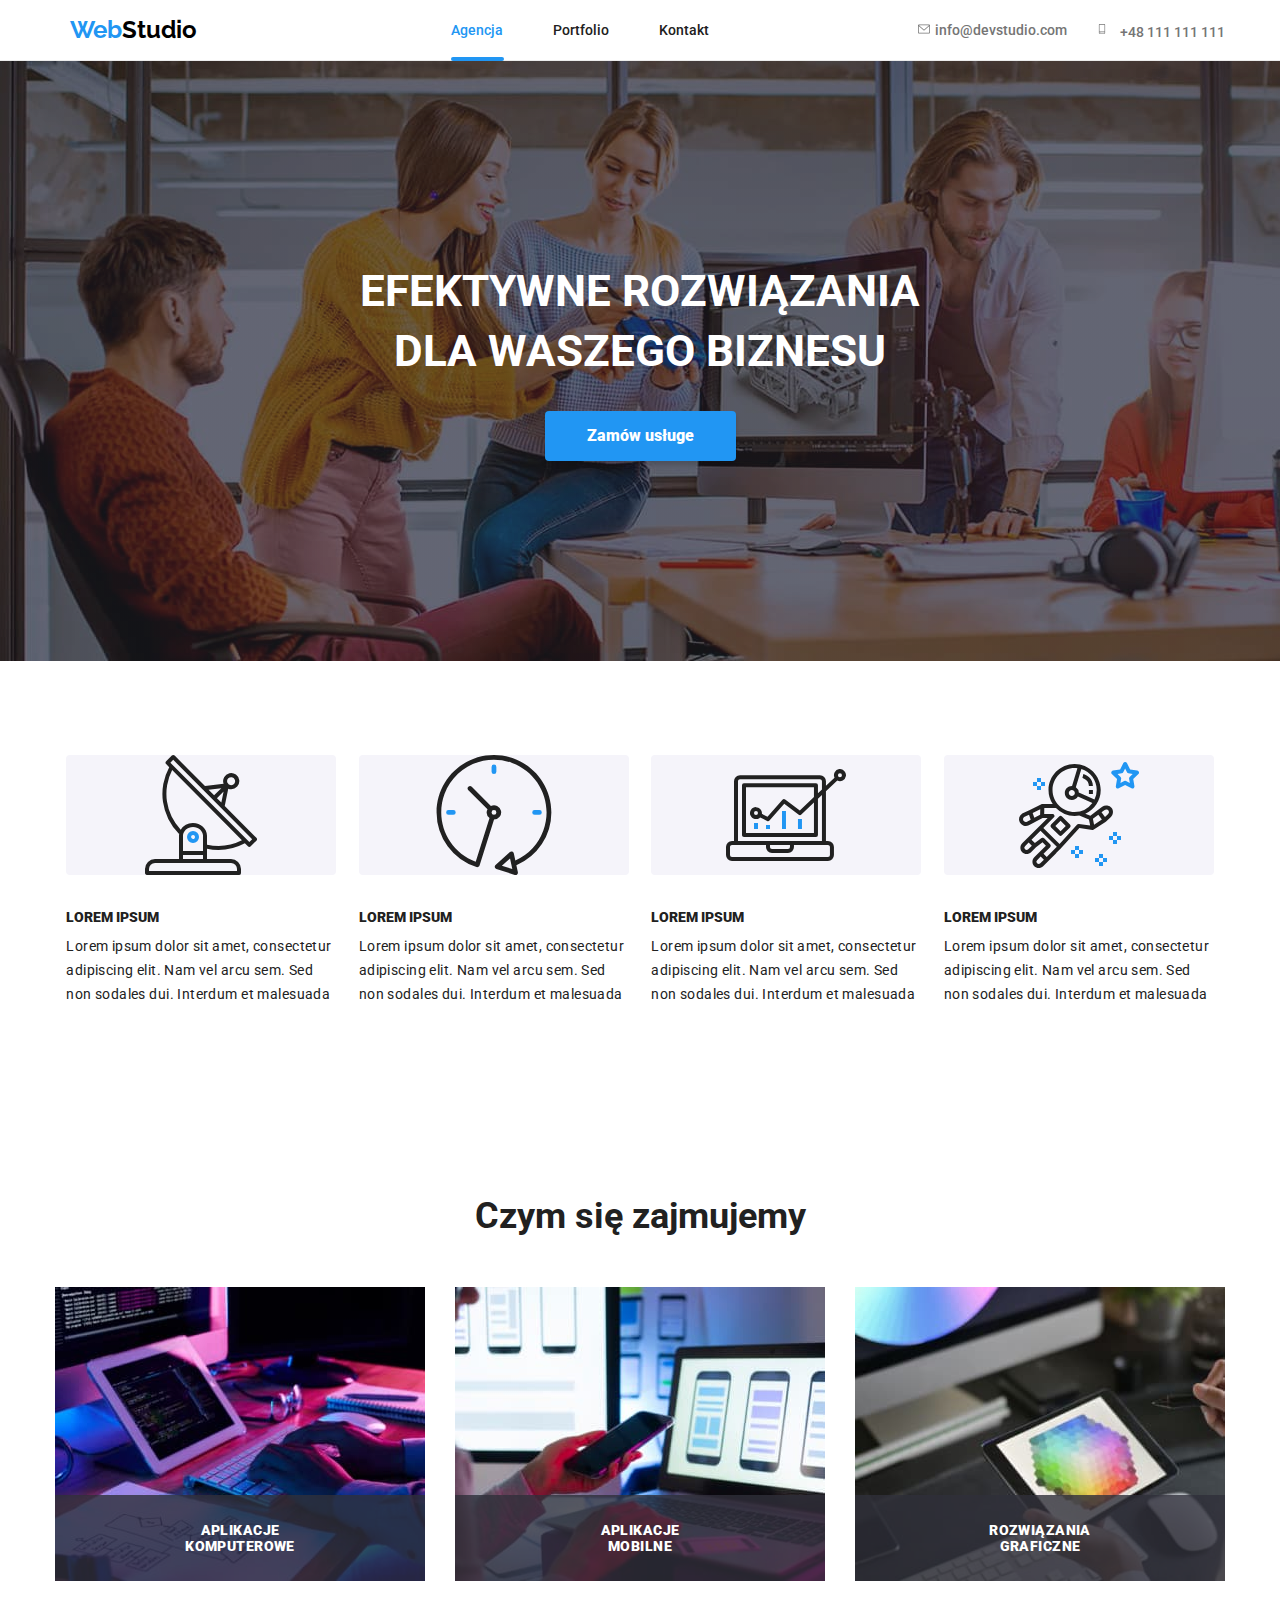
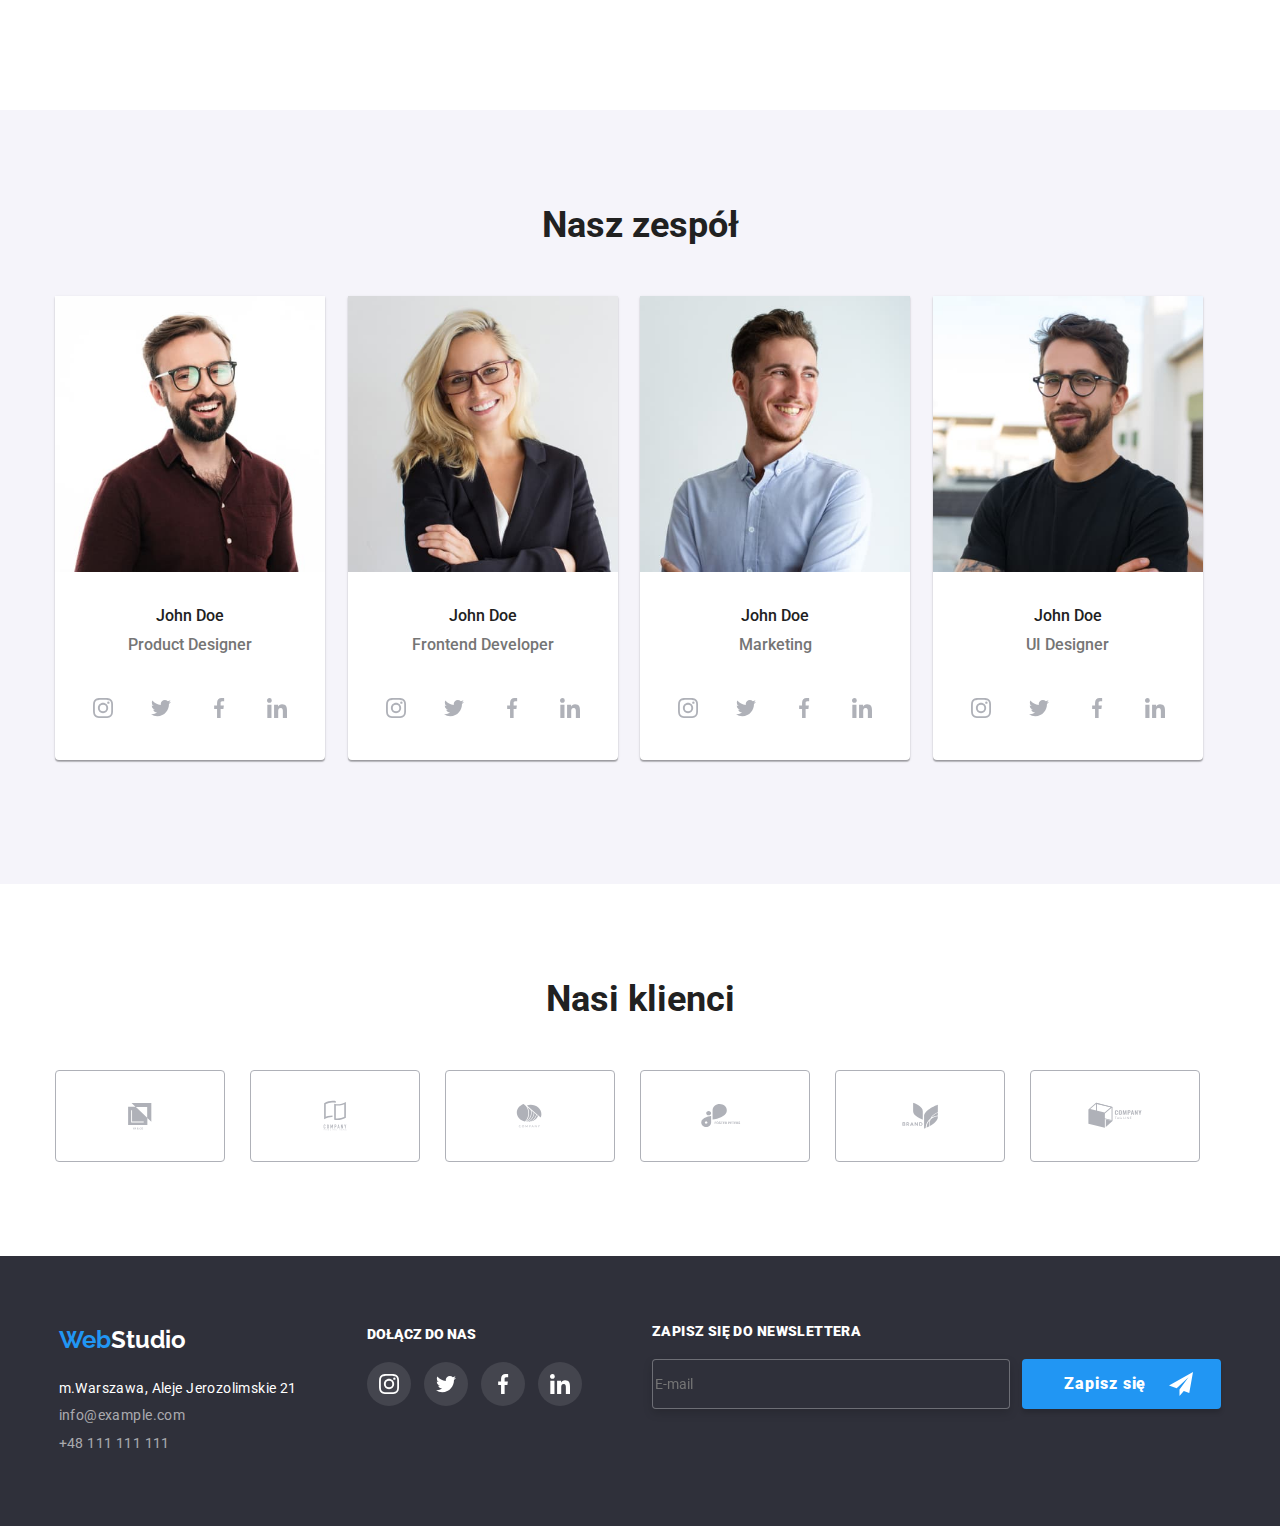
==== commit 63ebf112: "koniec" ====
--- a/index.html
+++ b/index.html
@@ -34,13 +34,12 @@
         </a>
         <svg class="modal-menu"
         data-mobile-menu-open>
-          <use href="#icon-menu"></use>
+          <use href="./images/icons.svg#icon-menu"></use>
         </svg>
         <div class="backdrop is-hidden" data-mobile-menu>
           <div class="modal">
             <svg class="modal__icon">
               <use
-                class="modal__icon--fill"
                 href="./images/icons.svg#icon-close"
                 data-mobile-menu-close
               ></use>
@@ -55,13 +54,13 @@
             <a class="navigation-modal__item links">Kontakt</a>
             </nav>
           <div class="contact-modal">
+            <a class="links contact-modal__item" href="tel:+48 111 111 111">
+            +48 111 111 111
+          </a>
           <a
             class="links contact-modal__item"
             href="mailto:info@devstudio.com">
             info@devstudio.com
-          </a>
-          <a class="links contact-modal__item" href="tel:+48 111 111 111">
-            +48 111 111 111
           </a>
           </div>
           <div class="social-links">
--- a/css/main.min.css
+++ b/css/main.min.css
@@ -1,2 +1,2 @@
-:root{--background-color: #2f303a;--main-color: #212121;--secondary-color: #ffffff;--hover-color: #2196f3;--main-font: "Roboto", sans-serif;--secondary-font: "Raleway", sans-serif}body{font-family:var(--main-font);color:var(--main-color)}h1,h2,p,ul{margin:0px}p,ul{padding:0}.links{color:inherit;text-decoration:none;transition-property:color;transition-duration:250ms;transition-timing-function:cubic-bezier(0.4, 0, 0.2, 1)}.links:hover{color:var(--hover-color)}.links:focus{color:var(--hover-color)}.links--footer{font-size:14px;line-height:0.583;color:rgba(255,255,255,0.6);letter-spacing:0.03em;transition-property:color;transition-duration:250ms;transition-timing-function:cubic-bezier(0.4, 0, 0.2, 1)}.links--footer:hover,.links--footer:focus{color:var(--hover-color)}.links__envelope{width:16px;height:12px;fill:#757575;transition-property:fill;transition-duration:250ms;transition-timing-function:cubic-bezier(0.4, 0, 0.2, 1)}.links__smartphone{width:10px;height:16px;fill:#757575;margin-right:10px;transition-property:fill;transition-duration:250ms;transition-timing-function:cubic-bezier(0.4, 0, 0.2, 1)}.links:hover .links__envelope{fill:var(--hover-color)}.links:hover .links__smartphone{fill:var(--hover-color)}.links:focus .links__envelope{fill:var(--hover-color)}.links:focus .links__smartphone{fill:var(--hover-color)}.container{width:1200px;display:flex;align-items:center;justify-content:center;padding:0 15px}.container__links{display:none}.container--header{justify-content:space-between;background-color:var(--secondary-color)}.container--main-section{flex-direction:column;align-content:center;width:100%}.container__heading{color:var(--secondary-color);font-size:26px;line-height:1.615;padding-top:118px;text-align:center}.container--section{flex-direction:column}.container--footer{flex-direction:column;padding-bottom:60px;width:auto;flex-wrap:wrap;flex-basis:calc(100% / 1)}.container__portfolio{align-items:flex-start;justify-content:center}@media screen and (min-width: 768px){.container__links{display:inline;font-size:12px;font-weight:500;line-height:1.167;color:#757575}.container--footer{flex-direction:row;align-items:center;flex-basis:calc(100% / 2)}.container__portfolio{align-items:center;justify-content:center}}@media screen and (min-width: 1200px){.container{flex-wrap:wrap}.container--footer{flex-basis:calc(100% / 3);justify-content:center}.container__links{font-size:14px;line-height:1.143}.container__links--margin{margin-right:30px}.container__heading{font-size:44px;line-height:1.364;padding-top:200px}}.section{display:flex;flex-wrap:wrap;padding:60px 0;margin:0 auto}.section--bg{background-color:#f5f4fa}@media screen and (max-width: 1199px){.section--none{display:none}}@media screen and (min-width: 1200px){.section{padding:94px 0;justify-content:center}}.studio-button{border:none;font-size:16px;font-family:inherit;line-height:1.875;font-weight:900;cursor:pointer;color:var(--secondary-color);background-color:var(--hover-color);box-shadow:0px 4px 4px rgba(0,0,0,0.15);border-radius:4px;padding:10px 42px;margin-top:30px;margin-bottom:118px}@media screen and (min-width: 1200px){.studio-button{margin-bottom:200px}}.buttons{margin-bottom:40px;list-style-type:none;display:flex;justify-content:flex-start;align-items:flex-start;flex-wrap:wrap;flex-direction:row;width:392px}.buttons__item{width:120px;font-size:16px;font-family:inherit;font-weight:500;line-height:1.625;letter-spacing:0.03em;cursor:pointer;text-align:center;border:none;border-radius:4px;padding:6px 0;margin-right:8px;margin-bottom:15px;transition-property:color, background-color, box-shadow;transition-duration:250ms;transition-timing-function:cubic-bezier(0.4, 0, 0.2, 1)}.buttons__grid{flex-basis:calc(100% / 3)}.buttons__item:hover{background-color:var(--hover-color);color:var(--secondary-color);box-shadow:0px 3px 1px rgba(0,0,0,0.1),0px 1px 2px rgba(0,0,0,0.08),0px 2px 2px rgba(0,0,0,0.12)}.buttons .buttons__item--mobile{margin-bottom:0}@media screen and (min-width: 768px){.buttons{width:645px}}.portfolio-figcaption-item{font-weight:900;font-size:18px;line-height:2;color:inherit;letter-spacing:0.06em;margin:24px 24px 20px 20px}.portfolio-figcaption-item__span{font-size:16px;line-height:1.875;color:#757575;letter-spacing:0.03em;padding-top:4px}.portfolio-grid{flex-basis:calc(100% / 1)}.portfolio-figure{background-color:var(--secondary-color);margin-block-start:0em;margin-block-end:0em;margin-inline-start:0em;margin-inline-end:0em;margin-bottom:30px;border:1px solid #eeeeee;transition-property:box-shadow;transition-duration:250ms;transition-timing-function:cubic-bezier(0.4, 0, 0.2, 1)}.portfolio-figure:hover{box-shadow:0px 1px 1px rgba(0,0,0,0.12),0px 4px 4px rgba(0,0,0,0.06),1px 4px 6px rgba(0,0,0,0.16)}.portfolio-figure:hover .portfolio-img__mask,.portfolio-figure:focus .portfolio-img__mask{transform:translate(0, 0)}.portfolio-img{width:450px;height:294px;overflow:hidden;position:relative}.portfolio-img__mask{position:absolute;top:0;left:0;transform:translate(0, 100%);transition:transform 250ms linear;background-color:rgba(33,150,243,0.9);width:100%;height:100%;font-size:18px;line-height:1.556;letter-spacing:0.03em;color:var(--secondary-color);display:flex;padding:49px 45px 49px 25px}@media screen and (min-width: 768px){.portfolio-img,.portfolio-figure{width:354px}.portfolio-grid{flex-basis:calc(100% / 2)}}@media screen and (min-width: 1200px){.portfolio-grid{flex-basis:calc(100% / 3)}.portfolio-img,.portfolio-figure{width:370px}}.logo{font-family:var(--secondary-font);font-size:24px;font-weight:700;line-height:1.167;color:#000000;text-decoration:none;padding:16px 0}.logo__webstudio{color:var(--hover-color)}.logo--footer{color:var(--secondary-color);padding:60px 0 0 0;margin-bottom:20px}@media screen and (min-width: 768px){.logo{padding:16px 0 16px 15px}.logo--footer{padding:60px 0 0 0}}@media screen and (min-width: 1200px){.logo--footer{padding:60px 0 0 0}}.navigation-modal,.contact-modal{display:flex;flex-direction:column;justify-content:flex-start;align-items:flex-start;align-content:flex-start;width:450px;padding-top:62px}.navigation-modal__item,.contact-modal__item{font-weight:500;font-size:40px;line-height:1.175px;letter-spacing:0.02em;margin-bottom:64px;padding-left:40px}.contact-modal{padding-top:0;margin-top:302px}.contact-modal__item{font-size:34px;line-height:1.176;color:#757575}.social-links{width:450px;display:flex;flex-direction:row;padding-left:40px}.social-links__item{color:var(--hover-color);font-weight:500;font-size:18px;line-height:1.222;letter-spacing:0.02em;margin-right:20px}.footer{background-color:var(--background-color);flex-direction:column;align-items:center;justify-content:center}.footer-contact,.contact-column{display:flex;flex-direction:column;align-items:center;justify-content:center}.address-footer{font-style:normal;line-height:1.714;text-align:center;margin-bottom:60px}.join-for-us{text-align:center;color:var(--secondary-color);font-size:14px;font-weight:900;line-height:1.143;text-transform:uppercase;margin-bottom:60px}.address-span{font-size:14px;line-height:1.714;color:var(--secondary-color);text-align:center;letter-spacing:0.03em}.newsletter{font-weight:900;font-size:14px;line-height:1.143;letter-spacing:0.03em;text-transform:uppercase;color:var(--secondary-color);text-align:center}.footer .social-ellipse__icons{fill:var(--secondary-color)}@media screen and (min-width: 320px){.contact-column{display:none}}@media screen and (min-width: 768px){.contact-column{display:flex;flex-direction:column}.join-for-us{padding-top:25px;margin-left:144px}}@media screen and (min-width: 1200px){.contact-column{flex-direction:row}.footer-contact{align-items:flex-start}.footer{align-content:center;align-items:center;justify-content:center}.address-footer{text-align:left;margin-bottom:0}.join-for-us{text-align:left;margin-left:70px;margin-right:70px;padding-top:70px}.newsletter{padding-top:30px;text-align:left}}.footer-form{margin-top:20px;display:flex;flex-direction:column;align-items:center;letter-spacing:0.03em;color:rgba(255,255,255,0.6)}.footer-form__email{background-color:var(--background-color);width:450px;height:50px;border:1px solid rgba(255,255,255,0.3);box-sizing:border-box;filter:drop-shadow(0px 4px 4px rgba(0,0,0,0.15));border-radius:4px;margin-bottom:20px}.footer-form__btn{display:flex;justify-content:center;align-items:center;padding:10px 28px 10px 42px;background-color:var(--hover-color);color:var(--secondary-color);box-shadow:0px 4px 4px rgba(0,0,0,0.15);border-radius:4px;border:none;font-weight:900;font-size:16px;line-height:1.875;text-align:center;letter-spacing:0.06em}.footer-form__btn:hover{cursor:pointer}.form-newsletter-icon{width:24px;height:24px;fill:var(--secondary-color);margin-left:23px}@media screen and (min-width: 1200px){.footer-form{flex-direction:row;align-items:baseline}.footer-form__email{width:358px;margin-right:12px}}.header{border-bottom:1px solid #ececec;display:flex;justify-content:center}.modal-menu{width:40px;height:40px}.modal-menu:hover{fill:var(--hover-color)}@media screen and (min-width: 768px){.modal-menu{display:none}}.backdrop{position:fixed;top:0;left:0;width:100%;height:100%;background-color:rgba(0,0,0,0.2);opacity:1;transition:opacity 250ms linear}.is-hidden{visibility:hidden;opacity:0;pointer-events:none;transition:opacity 250ms linear, visibility 250ms linear}.modal{position:absolute;width:450px;min-height:581px;left:50%;top:50%;transform:translate(-50%, -50%);background-color:var(--secondary-color);box-shadow:0px 1px 3px rgba(0,0,0,0.12),0px 1px 1px rgba(0,0,0,0.14),0px 2px 1px rgba(0,0,0,0.2);border-radius:4px;display:flex;flex-direction:column;align-items:center}.modal__icon{width:30px;height:30px;fill:var(--secondary-color);position:absolute;top:8px;left:412px}.modal__heading{font-weight:900;font-size:20px;line-height:1.15;text-align:center;letter-spacing:0.03em;color:var(--main-color);padding:40px 40px 0px 40px;margin-bottom:12px}.modal__icon--fill{fill:var(--main-color);transition-property:fill;transition-duration:250ms;transition-timing-function:cubic-bezier(0.4, 0, 0.2, 1)}.is-hidden .modal{opacity:0;transition:opacity 250ms linear}.modal-form{display:flex;flex-wrap:wrap;flex-direction:column;width:370px}.modal-form__label{font-size:12px;line-height:1.167;letter-spacing:0.01em;color:#757575;margin-bottom:4px}.modal-form__input{width:auto;height:40px;border:1px solid rgba(33,33,33,0.2);box-sizing:border-box;border-radius:4px;margin-bottom:10px;padding-left:30px;outline:none;transition-property:border;transition-duration:250ms;transition-timing-function:cubic-bezier(0.4, 0, 0.2, 1)}.modal-form__textarea{width:auto;height:120px;border:1px solid rgba(33,33,33,0.2);box-sizing:border-box;border-radius:4px;resize:none;padding-left:15px;outline:none;transition-property:border;transition-duration:250ms;transition-timing-function:cubic-bezier(0.4, 0, 0.2, 1)}.modal-form__checkbox-label{font-size:12px;line-height:1.167;letter-spacing:0.03em;color:#757575;margin-top:20px;margin-bottom:30px}.modal-form__checkbox-label::before{display:inline-block;content:"";width:16px;height:16px;border:3px solid #000000;margin-right:7px}.modal-form__checkbox:checked+.modal-form__checkbox-label::before{background-color:var(--hover-color);border:none;border-radius:2px;background-image:url(../images/checkbox.svg);background-repeat:no-repeat;background-size:16px;background-position:center}.modal-form__textarea:focus{border:1px solid var(--hover-color)}.modal-form__submit{font-weight:900;font-size:16px;line-height:1.875;display:inline-block;align-items:center;text-align:center;letter-spacing:0.06em;color:var(--secondary-color);width:200px;margin-left:85px;margin-bottom:40px;background-color:var(--hover-color);box-shadow:0px 4px 4px rgba(0,0,0,0.15);border-radius:4px;border:none;padding:10px 0}.modal-form__input:focus{border:1px solid var(--hover-color)}.modal-form__input:focus+.person-icon,.modal-form__input:focus+.tel-icon,.modal-form__input:focus+.email-icon{fill:var(--hover-color)}.checkbox-label__link{color:var(--hover-color)}.modal-form__submit:hover,.modal__icon--fill:hover{fill:var(--hover-color);cursor:pointer}.person-icon{width:18px;height:18px;fill:var(--main-color);position:absolute;top:125px;left:50px;transition-property:fill;transition-duration:250ms;transition-timing-function:cubic-bezier(0.4, 0, 0.2, 1)}.tel-icon{width:18px;height:18px;fill:var(--main-color);position:absolute;top:195px;left:50px;transition-property:fill;transition-duration:250ms;transition-timing-function:cubic-bezier(0.4, 0, 0.2, 1)}.email-icon{width:18px;height:18px;fill:var(--main-color);position:absolute;top:260px;left:50px;transition-property:fill;transition-duration:250ms;transition-timing-function:cubic-bezier(0.4, 0, 0.2, 1)}@media screen and (min-width: 1200px){.modal{width:528px}.modal__icon{left:490px}.modal-form{width:448px}.modal-form__submit{margin-left:124px}.modal-form__checkbox-label{font-size:14px;line-height:1.714}.person-icon{top:105px}.tel-icon{top:175px}.email-icon{top:240px}}.navigation{display:none}@media screen and (min-width: 768px), (min-width: 1200px){.navigation{display:inline;margin-left:93px}.navigation__item{position:relative;font-size:14px;font-weight:500;line-height:1.143;margin-right:46px}.navigation__item-active{color:var(--hover-color)}.navigation__item-active::after{position:absolute;width:53px;height:4px;left:0;top:35px;background:var(--hover-color);content:"";border-radius:2px}}.main-section{max-width:100%;margin:0 auto;background-color:var(--background-color);background:linear-gradient(rgba(47,48,58,0.4), rgba(47,48,58,0.4)),url(../images/photo-bg-mobile.jpg),no-repeat;background-size:cover}@media (min-device-pixel-ratio: 2), (min-resolution: 192dpi), (min-resolution: 2dppx){.main-section{background:linear-gradient(rgba(47,48,58,0.4), rgba(47,48,58,0.4)),url(../images/photo-bg-mobile@2x.jpg),no-repeat;background-size:cover}}@media screen and (min-width: 768px){.main-section{background:linear-gradient(rgba(47,48,58,0.4), rgba(47,48,58,0.4)),url(../images/photo-bg-tablet.jpg),no-repeat;background-size:cover}}@media screen and (min-width: 768px) and (min-device-pixel-ratio: 2), screen and (min-width: 768px) and (min-resolution: 192dpi), screen and (min-width: 768px) and (min-resolution: 2dppx){.main-section{background:linear-gradient(rgba(47,48,58,0.4), rgba(47,48,58,0.4)),url(../images/photo-bg-tablet@2x.jpg),no-repeat;background-size:cover}}@media screen and (min-width: 1200px){.main-section{max-width:1600px;background:linear-gradient(rgba(47,48,58,0.4), rgba(47,48,58,0.4)),url(../images/photo-bg-desktop.jpg),no-repeat;background-size:cover}}@media screen and (min-width: 1200px) and (min-device-pixel-ratio: 2), screen and (min-width: 1200px) and (min-resolution: 192dpi), screen and (min-width: 1200px) and (min-resolution: 2dppx){.main-section{background:linear-gradient(rgba(47,48,58,0.4), rgba(47,48,58,0.4)),url(../images/photo-bg-desktop@2x.jpg),no-repeat;background-size:cover}}.heading{font-size:36px;line-height:1.167;margin-bottom:50px}.computer-app{font-weight:900;font-size:14px;line-height:1.143;text-align:center;letter-spacing:0.03em;text-transform:uppercase;color:var(--secondary-color);background-color:rgba(47,48,58,0.8);padding:27px 90px 27px 90px;position:absolute;top:208px}.mobile-app{font-weight:900;font-size:14px;line-height:1.143;text-align:center;letter-spacing:0.03em;text-transform:uppercase;color:var(--secondary-color);background-color:rgba(47,48,58,0.8);padding:27px 113px 27px 113px;position:absolute;top:208px}.graphic-solutions{font-weight:900;font-size:14px;line-height:1.143;text-align:center;letter-spacing:0.03em;text-transform:uppercase;color:var(--secondary-color);background-color:rgba(47,48,58,0.8);padding:27px 94px 27px 94px;position:absolute;top:208px}.list{list-style-type:none;display:flex;justify-content:center;align-items:center;flex-wrap:wrap;width:450px}.list__grid{flex-basis:calc(100% / 1)}.list__item{width:450px;font-size:14px;line-height:1.71;letter-spacing:0.03em;margin-bottom:30px}.list__header-item{width:auto;font-size:14px;font-weight:900;line-height:1.143;margin-bottom:10px}.list__icons{width:450px;height:120px;background:#f5f4fa;border-radius:4px;margin-bottom:30px}.list__img{margin-bottom:30px;position:relative}.list-nesters{list-style-type:none;display:flex;flex-direction:column;align-items:center}@media screen and (min-width: 768px){.list{flex-direction:row;width:738px}.list__grid{flex-basis:calc(100% / 2)}.list__item{width:354px}.list__header-item{width:354px}.list__icons{width:354px}}@media screen and (min-width: 1200px){.list{width:1170px}.list__grid{flex-basis:calc(100% / 4);width:0}.list__item{width:270px;margin-bottom:0}.list__header-item{width:270px}.list__icons{width:270px}.list--margin{margin-right:30px}}.team-photos{width:450px;background-color:var(--secondary-color);text-align:center;margin-block-start:0em;margin-block-end:0em;margin-inline-start:0em;margin-inline-end:0em;box-shadow:0px 1px 3px rgba(0,0,0,0.12),0px 1px 1px rgba(0,0,0,0.14),0px 2px 1px rgba(0,0,0,0.2);border-radius:0px 0px 4px 4px}.team-photos__img{width:450px}.team-photos__item{font-weight:500;font-size:16px;line-height:1.188;color:inherit;margin-top:30px}.team-photos__span{display:block;font-size:16px;line-height:1.188;color:#757575;margin-top:10px;margin-bottom:16px}.social-ellipse{display:inline-flex;align-items:center;justify-content:center;width:44px;height:44px;border-radius:100%;margin-right:10px;margin-bottom:24px;transition-property:background-color;transition-duration:250ms;transition-timing-function:cubic-bezier(0.4, 0, 0.2, 1)}.social-ellipse__icons{width:20px;height:20px;fill:#afb1b8;transition-property:fill;transition-duration:250ms;transition-timing-function:cubic-bezier(0.4, 0, 0.2, 1)}.social-ellipse:hover,.social-ellipse:focus{background-color:var(--hover-color);cursor:pointer}.social-ellipse--footer{margin-bottom:0;margin-top:20px;background-color:rgba(255,255,255,0.1)}.social-ellipse:hover .social-ellipse__icons,.social-ellipse:focus .social-ellipse__icons{fill:var(--secondary-color);cursor:pointer}@media screen and (min-width: 768px){.team-photos{width:354px}.team-photos__img{width:354px}.social-ellipse{margin-bottom:30px}.social-ellipse--footer{margin-bottom:0;margin-top:20px;background-color:rgba(255,255,255,0.1)}}@media screen and (min-width: 1200px){.team-photos{width:270px}.team-photos__img{width:270px}.team-photos__span{display:block;font-size:16px;line-height:1.188;color:#757575;margin-top:10px;padding-bottom:16px}.social-ellipse{display:inline-flex;align-items:center;justify-content:center;width:44px;height:44px;border-radius:100%;margin-right:10px;margin-bottom:30px;transition-property:background-color;transition-duration:250ms;transition-timing-function:cubic-bezier(0.4, 0, 0.2, 1)}.social-ellipse__icons{width:20px;height:20px;fill:#afb1b8;transition-property:fill;transition-duration:250ms;transition-timing-function:cubic-bezier(0.4, 0, 0.2, 1)}.social-ellipse:hover,.social-ellipse:focus{background-color:var(--hover-color);cursor:pointer}.social-ellipse--footer{margin-bottom:0;margin-top:20px;background-color:rgba(255,255,255,0.1)}.social-ellipse:hover .social-ellipse__icons,.social-ellipse:focus .social-ellipse__icons{fill:var(--secondary-color);cursor:pointer}}.customer{display:inline-flex;align-items:center;justify-content:center;width:210px;height:92px;border:1px solid #afb1b8;box-sizing:border-box;border-radius:4px;margin-bottom:30px;transition-property:border-color;transition-duration:250ms;transition-timing-function:cubic-bezier(0.4, 0, 0.2, 1)}.customer__icon{width:106px;height:60px;fill:#afb1b8;transition-property:fill;transition-duration:250ms;transition-timing-function:cubic-bezier(0.4, 0, 0.2, 1)}.customer:hover,.customer:focus{border-color:var(--hover-color);cursor:pointer}.customer-grid{flex-basis:calc(100% / 2)}.customer:hover .customer__icon,.customer:focus .customer__icon{fill:var(--hover-color);cursor:pointer}.customer--bottom56{margin-bottom:0}.margin-zero{margin-right:0}@media screen and (min-width: 768px){.customer{width:226px}.customer-grid{flex-basis:calc(100% / 3)}.customer--bottom4{margin-bottom:0}}@media screen and (min-width: 1200px){.customer{width:170px}.customer-grid{flex-basis:calc(100% / 6)}.customer--bottom{margin-bottom:0}}.visually-hidden{position:absolute !important;clip:rect(1px 1px 1px 1px);clip:rect(1px, 1px, 1px, 1px);padding:0 !important;border:0 !important;height:1px !important;width:1px !important;overflow:hidden}
+:root{--background-color: #2f303a;--main-color: #212121;--secondary-color: #ffffff;--hover-color: #2196f3;--main-font: "Roboto", sans-serif;--secondary-font: "Raleway", sans-serif}body{font-family:var(--main-font);color:var(--main-color)}h1,h2,p,ul{margin:0px}p,ul{padding:0}.links{color:inherit;text-decoration:none;transition-property:color;transition-duration:250ms;transition-timing-function:cubic-bezier(0.4, 0, 0.2, 1)}.links:hover{color:var(--hover-color)}.links:focus{color:var(--hover-color)}.links--footer{font-size:14px;line-height:0.583;color:rgba(255,255,255,0.6);letter-spacing:0.03em;transition-property:color;transition-duration:250ms;transition-timing-function:cubic-bezier(0.4, 0, 0.2, 1)}.links--footer:hover,.links--footer:focus{color:var(--hover-color)}.links__envelope{width:16px;height:12px;fill:#757575;transition-property:fill;transition-duration:250ms;transition-timing-function:cubic-bezier(0.4, 0, 0.2, 1)}.links__smartphone{width:10px;height:16px;fill:#757575;margin-right:10px;transition-property:fill;transition-duration:250ms;transition-timing-function:cubic-bezier(0.4, 0, 0.2, 1)}.links:hover .links__envelope{fill:var(--hover-color)}.links:hover .links__smartphone{fill:var(--hover-color)}.links:focus .links__envelope{fill:var(--hover-color)}.links:focus .links__smartphone{fill:var(--hover-color)}.container{width:1200px;display:flex;align-items:center;justify-content:center;padding:0 15px}.container__links{display:none}.container--header{justify-content:space-between;background-color:var(--secondary-color)}.container--main-section{flex-direction:column;align-content:center;width:100%}.container__heading{color:var(--secondary-color);font-size:26px;line-height:1.615;padding-top:118px;text-align:center}.container--section{flex-direction:column}.container--footer{flex-direction:column;padding-bottom:60px;width:auto;flex-wrap:wrap;flex-basis:calc(100% / 1)}.container__portfolio{align-items:flex-start;justify-content:center}@media screen and (min-width: 768px){.container__links{display:inline;font-size:12px;font-weight:500;line-height:1.167;color:#757575}.container--footer{flex-direction:row;align-items:center;flex-basis:calc(100% / 2)}.container__portfolio{align-items:center;justify-content:center}}@media screen and (min-width: 1200px){.container{flex-wrap:wrap}.container--footer{flex-basis:calc(100% / 3);justify-content:center}.container__links{font-size:14px;line-height:1.143}.container__links--margin{margin-right:30px}.container__heading{font-size:44px;line-height:1.364;padding-top:200px}}.section{display:flex;flex-wrap:wrap;padding:60px 0;margin:0 auto}.section--bg{background-color:#f5f4fa}@media screen and (max-width: 1199px){.section--none{display:none}}@media screen and (min-width: 1200px){.section{padding:94px 0;justify-content:center}}.studio-button{border:none;font-size:16px;font-family:inherit;line-height:1.875;font-weight:900;cursor:pointer;color:var(--secondary-color);background-color:var(--hover-color);box-shadow:0px 4px 4px rgba(0,0,0,0.15);border-radius:4px;padding:10px 42px;margin-top:30px;margin-bottom:118px}@media screen and (min-width: 1200px){.studio-button{margin-bottom:200px}}.buttons{margin-bottom:40px;list-style-type:none;display:flex;justify-content:flex-start;align-items:flex-start;flex-wrap:wrap;flex-direction:row;width:392px}.buttons__item{width:120px;font-size:16px;font-family:inherit;font-weight:500;line-height:1.625;letter-spacing:0.03em;cursor:pointer;text-align:center;border:none;border-radius:4px;padding:6px 0;margin-right:8px;margin-bottom:15px;transition-property:color, background-color, box-shadow;transition-duration:250ms;transition-timing-function:cubic-bezier(0.4, 0, 0.2, 1)}.buttons__grid{flex-basis:calc(100% / 3)}.buttons__item:hover{background-color:var(--hover-color);color:var(--secondary-color);box-shadow:0px 3px 1px rgba(0,0,0,0.1),0px 1px 2px rgba(0,0,0,0.08),0px 2px 2px rgba(0,0,0,0.12)}.buttons .buttons__item--mobile{margin-bottom:0}@media screen and (min-width: 768px){.buttons{width:645px}}.portfolio-figcaption-item{font-weight:900;font-size:18px;line-height:2;color:inherit;letter-spacing:0.06em;margin:24px 24px 20px 20px}.portfolio-figcaption-item__span{font-size:16px;line-height:1.875;color:#757575;letter-spacing:0.03em;padding-top:4px}.portfolio-grid{flex-basis:calc(100% / 1)}.portfolio-figure{background-color:var(--secondary-color);margin-block-start:0em;margin-block-end:0em;margin-inline-start:0em;margin-inline-end:0em;margin-bottom:30px;border:1px solid #eeeeee;transition-property:box-shadow;transition-duration:250ms;transition-timing-function:cubic-bezier(0.4, 0, 0.2, 1)}.portfolio-figure:hover{box-shadow:0px 1px 1px rgba(0,0,0,0.12),0px 4px 4px rgba(0,0,0,0.06),1px 4px 6px rgba(0,0,0,0.16)}.portfolio-figure:hover .portfolio-img__mask,.portfolio-figure:focus .portfolio-img__mask{transform:translate(0, 0)}.portfolio-img{width:450px;height:294px;overflow:hidden;position:relative}.portfolio-img__mask{position:absolute;top:0;left:0;transform:translate(0, 100%);transition:transform 250ms linear;background-color:rgba(33,150,243,0.9);width:100%;height:100%;font-size:18px;line-height:1.556;letter-spacing:0.03em;color:var(--secondary-color);display:flex;padding:49px 45px 49px 25px}@media screen and (min-width: 768px){.portfolio-img,.portfolio-figure{width:354px}.portfolio-grid{flex-basis:calc(100% / 2)}}@media screen and (min-width: 1200px){.portfolio-grid{flex-basis:calc(100% / 3)}.portfolio-img,.portfolio-figure{width:370px}}.logo{font-family:var(--secondary-font);font-size:24px;font-weight:700;line-height:1.167;color:#000000;text-decoration:none;padding:16px 0}.logo__webstudio{color:var(--hover-color)}.logo--footer{color:var(--secondary-color);padding:60px 0 0 0;margin-bottom:20px}@media screen and (min-width: 768px){.logo{padding:16px 0 16px 15px}.logo--footer{padding:60px 0 0 0}}@media screen and (min-width: 1200px){.logo--footer{padding:60px 0 0 0}}.navigation-modal,.contact-modal{display:flex;flex-direction:column;justify-content:flex-start;align-items:flex-start;align-content:flex-start;width:100%;height:100%;padding-top:62px}.navigation-modal__item,.contact-modal__item{font-weight:500;font-size:40px;line-height:1.175px;letter-spacing:0.02em;margin-bottom:64px;padding-left:40px}.contact-modal{padding-top:0;margin-top:302px}.contact-modal__item{font-size:34px;line-height:1.176;color:#757575}.social-links{width:450px;display:flex;flex-direction:row;padding-left:40px}.social-links__item{color:var(--hover-color);font-weight:500;font-size:18px;line-height:1.222;letter-spacing:0.02em;margin-right:20px}.footer{background-color:var(--background-color);flex-direction:column;align-items:center;justify-content:center}.footer-contact,.contact-column{display:flex;flex-direction:column;align-items:center;justify-content:center}.address-footer{font-style:normal;line-height:1.714;text-align:center;margin-bottom:60px}.join-for-us{text-align:center;color:var(--secondary-color);font-size:14px;font-weight:900;line-height:1.143;text-transform:uppercase;margin-bottom:60px}.address-span{font-size:14px;line-height:1.714;color:var(--secondary-color);text-align:center;letter-spacing:0.03em}.newsletter{font-weight:900;font-size:14px;line-height:1.143;letter-spacing:0.03em;text-transform:uppercase;color:var(--secondary-color);text-align:center}.footer .social-ellipse__icons{fill:var(--secondary-color)}@media screen and (min-width: 320px){.contact-column{display:none}}@media screen and (min-width: 768px){.contact-column{display:flex;flex-direction:column}.join-for-us{padding-top:25px;margin-left:144px}}@media screen and (min-width: 1200px){.contact-column{flex-direction:row}.footer-contact{align-items:flex-start}.footer{align-content:center;align-items:center;justify-content:center}.address-footer{text-align:left;margin-bottom:0}.join-for-us{text-align:left;margin-left:70px;margin-right:70px;padding-top:70px}.newsletter{padding-top:30px;text-align:left}}.footer-form{margin-top:20px;display:flex;flex-direction:column;align-items:center;letter-spacing:0.03em;color:rgba(255,255,255,0.6)}.footer-form__email{background-color:var(--background-color);width:450px;height:50px;border:1px solid rgba(255,255,255,0.3);box-sizing:border-box;filter:drop-shadow(0px 4px 4px rgba(0,0,0,0.15));border-radius:4px;margin-bottom:20px}.footer-form__btn{display:flex;justify-content:center;align-items:center;padding:10px 28px 10px 42px;background-color:var(--hover-color);color:var(--secondary-color);box-shadow:0px 4px 4px rgba(0,0,0,0.15);border-radius:4px;border:none;font-weight:900;font-size:16px;line-height:1.875;text-align:center;letter-spacing:0.06em}.footer-form__btn:hover{cursor:pointer}.form-newsletter-icon{width:24px;height:24px;fill:var(--secondary-color);margin-left:23px}@media screen and (min-width: 1200px){.footer-form{flex-direction:row;align-items:baseline}.footer-form__email{width:358px;margin-right:12px}}.header{border-bottom:1px solid #ececec;display:flex;justify-content:center}.modal-menu{width:40px;height:40px}.modal-menu:hover{fill:var(--hover-color)}@media screen and (min-width: 768px){.modal-menu{display:none}}.backdrop{position:fixed;top:0;left:0;width:100%;height:100%;background-color:rgba(0,0,0,0.2);opacity:1;transition:opacity 250ms linear}.is-hidden{visibility:hidden;opacity:0;pointer-events:none;transition:opacity 250ms linear, visibility 250ms linear}.modal{position:absolute;width:100%;height:100%;left:50%;top:50%;transform:translate(-50%, -50%);background-color:var(--secondary-color);box-shadow:0px 1px 3px rgba(0,0,0,0.12),0px 1px 1px rgba(0,0,0,0.14),0px 2px 1px rgba(0,0,0,0.2);border-radius:4px;display:flex;flex-direction:column;align-items:center}.modal__icon{width:30px;height:30px;fill:var(--main-color);position:absolute;top:8px;left:412px;transition-property:fill;transition-duration:250ms;transition-timing-function:cubic-bezier(0.4, 0, 0.2, 1)}.modal__heading{font-weight:900;font-size:20px;line-height:1.15;text-align:center;letter-spacing:0.03em;color:var(--main-color);padding:40px 40px 0px 40px;margin-bottom:12px}.is-hidden .modal{opacity:0;transition:opacity 250ms linear}.modal-form{display:flex;flex-wrap:wrap;flex-direction:column;width:370px}.modal-form__label{font-size:12px;line-height:1.167;letter-spacing:0.01em;color:#757575;margin-bottom:4px}.modal-form__input{width:auto;height:40px;border:1px solid rgba(33,33,33,0.2);box-sizing:border-box;border-radius:4px;margin-bottom:10px;padding-left:30px;outline:none;transition-property:border;transition-duration:250ms;transition-timing-function:cubic-bezier(0.4, 0, 0.2, 1)}.modal-form__textarea{width:auto;height:120px;border:1px solid rgba(33,33,33,0.2);box-sizing:border-box;border-radius:4px;resize:none;padding-left:15px;outline:none;transition-property:border;transition-duration:250ms;transition-timing-function:cubic-bezier(0.4, 0, 0.2, 1)}.modal-form__checkbox-label{font-size:12px;line-height:1.167;letter-spacing:0.03em;color:#757575;margin-top:20px;margin-bottom:30px}.modal-form__checkbox-label::before{display:inline-block;content:"";width:16px;height:16px;border:3px solid #000000;margin-right:7px}.modal-form__checkbox:checked+.modal-form__checkbox-label::before{background-color:var(--hover-color);border:none;border-radius:2px;background-image:url(../images/checkbox.svg);background-repeat:no-repeat;background-size:16px;background-position:center}.modal-form__textarea:focus{border:1px solid var(--hover-color)}.modal-form__submit{font-weight:900;font-size:16px;line-height:1.875;display:inline-block;align-items:center;text-align:center;letter-spacing:0.06em;color:var(--secondary-color);width:200px;margin-left:85px;margin-bottom:40px;background-color:var(--hover-color);box-shadow:0px 4px 4px rgba(0,0,0,0.15);border-radius:4px;border:none;padding:10px 0}.modal-form__input:focus{border:1px solid var(--hover-color)}.modal-form__input:focus+.person-icon,.modal-form__input:focus+.tel-icon,.modal-form__input:focus+.email-icon{fill:var(--hover-color)}.checkbox-label__link{color:var(--hover-color)}.modal-form__submit:hover,.modal__icon:hover{fill:var(--hover-color);cursor:pointer}.person-icon{width:18px;height:18px;fill:var(--main-color);position:absolute;top:125px;left:50px;transition-property:fill;transition-duration:250ms;transition-timing-function:cubic-bezier(0.4, 0, 0.2, 1)}.tel-icon{width:18px;height:18px;fill:var(--main-color);position:absolute;top:195px;left:50px;transition-property:fill;transition-duration:250ms;transition-timing-function:cubic-bezier(0.4, 0, 0.2, 1)}.email-icon{width:18px;height:18px;fill:var(--main-color);position:absolute;top:260px;left:50px;transition-property:fill;transition-duration:250ms;transition-timing-function:cubic-bezier(0.4, 0, 0.2, 1)}@media screen and (min-width: 1200px){.modal{width:528px}.modal__icon{left:490px}.modal-form{width:448px}.modal-form__submit{margin-left:124px}.modal-form__checkbox-label{font-size:14px;line-height:1.714}.person-icon{top:105px}.tel-icon{top:175px}.email-icon{top:240px}}.navigation{display:none}@media screen and (min-width: 768px), (min-width: 1200px){.navigation{display:inline;margin-left:93px}.navigation__item{position:relative;font-size:14px;font-weight:500;line-height:1.143;margin-right:46px}.navigation__item-active{color:var(--hover-color)}.navigation__item-active::after{position:absolute;width:53px;height:4px;left:0;top:35px;background:var(--hover-color);content:"";border-radius:2px}}.main-section{max-width:100%;margin:0 auto;background-color:var(--background-color);background:linear-gradient(rgba(47,48,58,0.4), rgba(47,48,58,0.4)),url(../images/photo-bg-mobile.jpg),no-repeat;background-size:cover}@media (min-device-pixel-ratio: 2), (min-resolution: 192dpi), (min-resolution: 2dppx){.main-section{background:linear-gradient(rgba(47,48,58,0.4), rgba(47,48,58,0.4)),url(../images/photo-bg-mobile@2x.jpg),no-repeat;background-size:cover}}@media screen and (min-width: 768px){.main-section{background:linear-gradient(rgba(47,48,58,0.4), rgba(47,48,58,0.4)),url(../images/photo-bg-tablet.jpg),no-repeat;background-size:cover}}@media screen and (min-width: 768px) and (min-device-pixel-ratio: 2), screen and (min-width: 768px) and (min-resolution: 192dpi), screen and (min-width: 768px) and (min-resolution: 2dppx){.main-section{background:linear-gradient(rgba(47,48,58,0.4), rgba(47,48,58,0.4)),url(../images/photo-bg-tablet@2x.jpg),no-repeat;background-size:cover}}@media screen and (min-width: 1200px){.main-section{max-width:1600px;background:linear-gradient(rgba(47,48,58,0.4), rgba(47,48,58,0.4)),url(../images/photo-bg-desktop.jpg),no-repeat;background-size:cover}}@media screen and (min-width: 1200px) and (min-device-pixel-ratio: 2), screen and (min-width: 1200px) and (min-resolution: 192dpi), screen and (min-width: 1200px) and (min-resolution: 2dppx){.main-section{background:linear-gradient(rgba(47,48,58,0.4), rgba(47,48,58,0.4)),url(../images/photo-bg-desktop@2x.jpg),no-repeat;background-size:cover}}.heading{font-size:36px;line-height:1.167;margin-bottom:50px}.computer-app{font-weight:900;font-size:14px;line-height:1.143;text-align:center;letter-spacing:0.03em;text-transform:uppercase;color:var(--secondary-color);background-color:rgba(47,48,58,0.8);padding:27px 90px 27px 90px;position:absolute;top:208px}.mobile-app{font-weight:900;font-size:14px;line-height:1.143;text-align:center;letter-spacing:0.03em;text-transform:uppercase;color:var(--secondary-color);background-color:rgba(47,48,58,0.8);padding:27px 113px 27px 113px;position:absolute;top:208px}.graphic-solutions{font-weight:900;font-size:14px;line-height:1.143;text-align:center;letter-spacing:0.03em;text-transform:uppercase;color:var(--secondary-color);background-color:rgba(47,48,58,0.8);padding:27px 94px 27px 94px;position:absolute;top:208px}.list{list-style-type:none;display:flex;justify-content:center;align-items:center;flex-wrap:wrap;width:450px}.list__grid{flex-basis:calc(100% / 1)}.list__item{width:450px;font-size:14px;line-height:1.71;letter-spacing:0.03em;margin-bottom:30px}.list__header-item{width:auto;font-size:14px;font-weight:900;line-height:1.143;margin-bottom:10px}.list__icons{width:450px;height:120px;background:#f5f4fa;border-radius:4px;margin-bottom:30px}.list__img{margin-bottom:30px;position:relative}.list-nesters{list-style-type:none;display:flex;flex-direction:column;align-items:center}@media screen and (min-width: 768px){.list{flex-direction:row;width:738px}.list__grid{flex-basis:calc(100% / 2)}.list__item{width:354px}.list__header-item{width:354px}.list__icons{width:354px}}@media screen and (min-width: 1200px){.list{width:1170px}.list__grid{flex-basis:calc(100% / 4);width:0}.list__item{width:270px;margin-bottom:0}.list__header-item{width:270px}.list__icons{width:270px}.list--margin{margin-right:30px}}.team-photos{width:450px;background-color:var(--secondary-color);text-align:center;margin-block-start:0em;margin-block-end:0em;margin-inline-start:0em;margin-inline-end:0em;box-shadow:0px 1px 3px rgba(0,0,0,0.12),0px 1px 1px rgba(0,0,0,0.14),0px 2px 1px rgba(0,0,0,0.2);border-radius:0px 0px 4px 4px}.team-photos__img{width:450px}.team-photos__item{font-weight:500;font-size:16px;line-height:1.188;color:inherit;margin-top:30px}.team-photos__span{display:block;font-size:16px;line-height:1.188;color:#757575;margin-top:10px;margin-bottom:16px}.social-ellipse{display:inline-flex;align-items:center;justify-content:center;width:44px;height:44px;border-radius:100%;margin-right:10px;margin-bottom:24px;transition-property:background-color;transition-duration:250ms;transition-timing-function:cubic-bezier(0.4, 0, 0.2, 1)}.social-ellipse__icons{width:20px;height:20px;fill:#afb1b8;transition-property:fill;transition-duration:250ms;transition-timing-function:cubic-bezier(0.4, 0, 0.2, 1)}.social-ellipse:hover,.social-ellipse:focus{background-color:var(--hover-color);cursor:pointer}.social-ellipse--footer{margin-bottom:0;margin-top:20px;background-color:rgba(255,255,255,0.1)}.social-ellipse:hover .social-ellipse__icons,.social-ellipse:focus .social-ellipse__icons{fill:var(--secondary-color);cursor:pointer}@media screen and (min-width: 768px){.team-photos{width:354px}.team-photos__img{width:354px}.social-ellipse{margin-bottom:30px}.social-ellipse--footer{margin-bottom:0;margin-top:20px;background-color:rgba(255,255,255,0.1)}}@media screen and (min-width: 1200px){.team-photos{width:270px}.team-photos__img{width:270px}.team-photos__span{display:block;font-size:16px;line-height:1.188;color:#757575;margin-top:10px;padding-bottom:16px}.social-ellipse{display:inline-flex;align-items:center;justify-content:center;width:44px;height:44px;border-radius:100%;margin-right:10px;margin-bottom:30px;transition-property:background-color;transition-duration:250ms;transition-timing-function:cubic-bezier(0.4, 0, 0.2, 1)}.social-ellipse__icons{width:20px;height:20px;fill:#afb1b8;transition-property:fill;transition-duration:250ms;transition-timing-function:cubic-bezier(0.4, 0, 0.2, 1)}.social-ellipse:hover,.social-ellipse:focus{background-color:var(--hover-color);cursor:pointer}.social-ellipse--footer{margin-bottom:0;margin-top:20px;background-color:rgba(255,255,255,0.1)}.social-ellipse:hover .social-ellipse__icons,.social-ellipse:focus .social-ellipse__icons{fill:var(--secondary-color);cursor:pointer}}.customer{display:inline-flex;align-items:center;justify-content:center;width:210px;height:92px;border:1px solid #afb1b8;box-sizing:border-box;border-radius:4px;margin-bottom:30px;transition-property:border-color;transition-duration:250ms;transition-timing-function:cubic-bezier(0.4, 0, 0.2, 1)}.customer__icon{width:106px;height:60px;fill:#afb1b8;transition-property:fill;transition-duration:250ms;transition-timing-function:cubic-bezier(0.4, 0, 0.2, 1)}.customer:hover,.customer:focus{border-color:var(--hover-color);cursor:pointer}.customer-grid{flex-basis:calc(100% / 2)}.customer:hover .customer__icon,.customer:focus .customer__icon{fill:var(--hover-color);cursor:pointer}.customer--bottom56{margin-bottom:0}.margin-zero{margin-right:0}@media screen and (min-width: 768px){.customer{width:226px}.customer-grid{flex-basis:calc(100% / 3)}.customer--bottom4{margin-bottom:0}}@media screen and (min-width: 1200px){.customer{width:170px}.customer-grid{flex-basis:calc(100% / 6)}.customer--bottom{margin-bottom:0}}.visually-hidden{position:absolute !important;clip:rect(1px 1px 1px 1px);clip:rect(1px, 1px, 1px, 1px);padding:0 !important;border:0 !important;height:1px !important;width:1px !important;overflow:hidden}
 /*# sourceMappingURL=main.min.css.map */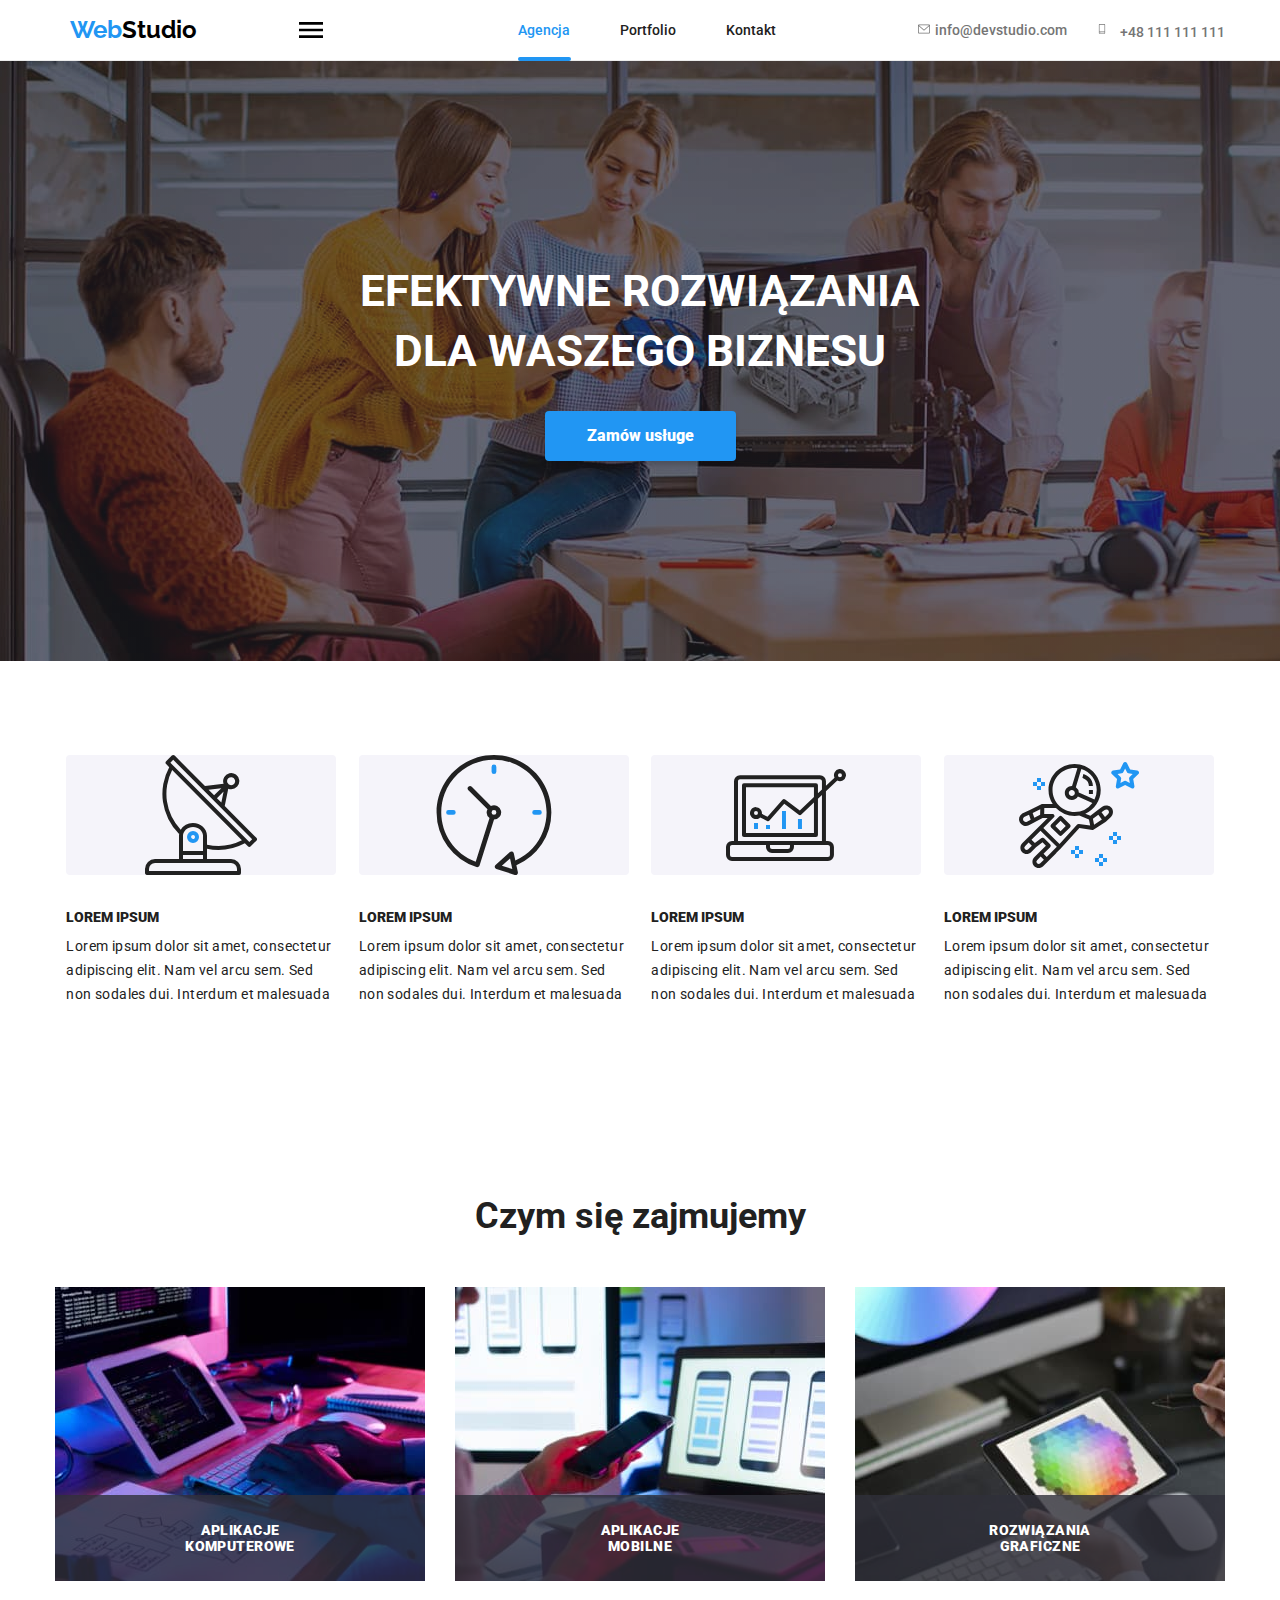
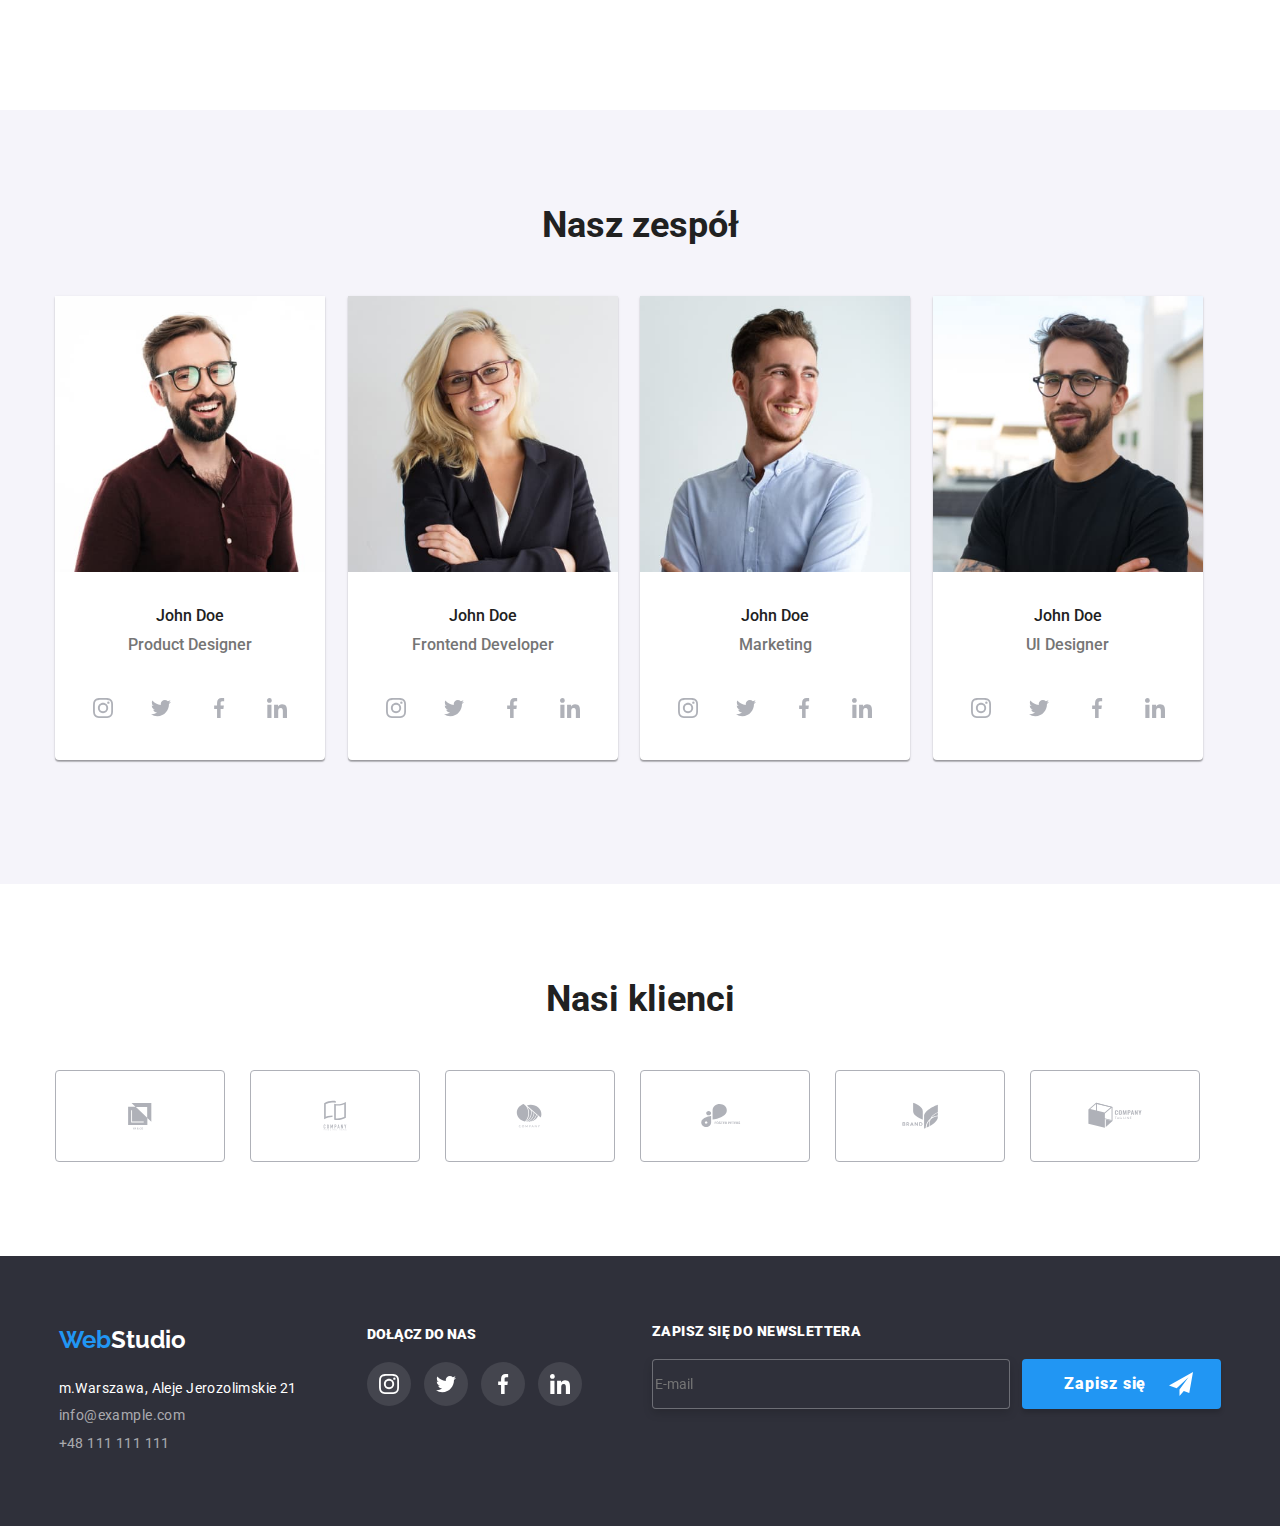
==== commit b178166c: "koniec" ====
--- a/index.html
+++ b/index.html
@@ -12,32 +12,17 @@
     <title>Studio</title>
   </head>
   <body>
-    <svg
-      aria-hidden="true"
-      style="position: absolute; width: 0; height: 0; overflow: hidden"
-      version="1.1"
-      xmlns="http://www.w3.org/2000/svg"
-      xmlns:xlink="http://www.w3.org/1999/xlink"
-    >
-      <defs>
-        <symbol id="icon-menu" viewBox="0 0 32 32">
-          <path
-            d="M6.4 11.733v-2.133h19.2v2.133h-19.2zM6.4 17.067h19.2v-2.133h-19.2v2.133zM6.4 22.4h19.2v-2.133h-19.2v2.133z"
-          ></path>
-        </symbol>
-      </defs>
-    </svg>
     <header class="header">
       <div class="container container--header">
         <a class="logo" href="./index.html"
           ><span class="logo__webstudio">Web</span>Studio
         </a>
-        <svg class="modal-menu"
+        <svg class="modal-menu-icon"
         data-mobile-menu-open>
           <use href="./images/icons.svg#icon-menu"></use>
         </svg>
         <div class="backdrop is-hidden" data-mobile-menu>
-          <div class="modal">
+          <div class="modal-menu">
             <svg class="modal__icon">
               <use
                 href="./images/icons.svg#icon-close"
@@ -54,7 +39,7 @@
             <a class="navigation-modal__item links">Kontakt</a>
             </nav>
           <div class="contact-modal">
-            <a class="links contact-modal__item" href="tel:+48 111 111 111">
+            <a class="links contact-modal__item contact-modal__item--modifier" href="tel:+48 111 111 111">
             +48 111 111 111
           </a>
           <a
@@ -111,11 +96,10 @@
           </button>
           <div class="backdrop is-hidden" data-modal>
             <div class="modal">
-              <svg class="modal__icon">
+              <svg class="modal__icon" data-modal-close>
                 <use
-                  class="modal__icon--fill"
                   href="./images/icons.svg#icon-close"
-                  data-modal-close
+                  
                 ></use>
               </svg>
               <p class="modal__heading">
--- a/css/main.min.css
+++ b/css/main.min.css
@@ -1,2 +1,2 @@
-:root{--background-color: #2f303a;--main-color: #212121;--secondary-color: #ffffff;--hover-color: #2196f3;--main-font: "Roboto", sans-serif;--secondary-font: "Raleway", sans-serif}body{font-family:var(--main-font);color:var(--main-color)}h1,h2,p,ul{margin:0px}p,ul{padding:0}.links{color:inherit;text-decoration:none;transition-property:color;transition-duration:250ms;transition-timing-function:cubic-bezier(0.4, 0, 0.2, 1)}.links:hover{color:var(--hover-color)}.links:focus{color:var(--hover-color)}.links--footer{font-size:14px;line-height:0.583;color:rgba(255,255,255,0.6);letter-spacing:0.03em;transition-property:color;transition-duration:250ms;transition-timing-function:cubic-bezier(0.4, 0, 0.2, 1)}.links--footer:hover,.links--footer:focus{color:var(--hover-color)}.links__envelope{width:16px;height:12px;fill:#757575;transition-property:fill;transition-duration:250ms;transition-timing-function:cubic-bezier(0.4, 0, 0.2, 1)}.links__smartphone{width:10px;height:16px;fill:#757575;margin-right:10px;transition-property:fill;transition-duration:250ms;transition-timing-function:cubic-bezier(0.4, 0, 0.2, 1)}.links:hover .links__envelope{fill:var(--hover-color)}.links:hover .links__smartphone{fill:var(--hover-color)}.links:focus .links__envelope{fill:var(--hover-color)}.links:focus .links__smartphone{fill:var(--hover-color)}.container{width:1200px;display:flex;align-items:center;justify-content:center;padding:0 15px}.container__links{display:none}.container--header{justify-content:space-between;background-color:var(--secondary-color)}.container--main-section{flex-direction:column;align-content:center;width:100%}.container__heading{color:var(--secondary-color);font-size:26px;line-height:1.615;padding-top:118px;text-align:center}.container--section{flex-direction:column}.container--footer{flex-direction:column;padding-bottom:60px;width:auto;flex-wrap:wrap;flex-basis:calc(100% / 1)}.container__portfolio{align-items:flex-start;justify-content:center}@media screen and (min-width: 768px){.container__links{display:inline;font-size:12px;font-weight:500;line-height:1.167;color:#757575}.container--footer{flex-direction:row;align-items:center;flex-basis:calc(100% / 2)}.container__portfolio{align-items:center;justify-content:center}}@media screen and (min-width: 1200px){.container{flex-wrap:wrap}.container--footer{flex-basis:calc(100% / 3);justify-content:center}.container__links{font-size:14px;line-height:1.143}.container__links--margin{margin-right:30px}.container__heading{font-size:44px;line-height:1.364;padding-top:200px}}.section{display:flex;flex-wrap:wrap;padding:60px 0;margin:0 auto}.section--bg{background-color:#f5f4fa}@media screen and (max-width: 1199px){.section--none{display:none}}@media screen and (min-width: 1200px){.section{padding:94px 0;justify-content:center}}.studio-button{border:none;font-size:16px;font-family:inherit;line-height:1.875;font-weight:900;cursor:pointer;color:var(--secondary-color);background-color:var(--hover-color);box-shadow:0px 4px 4px rgba(0,0,0,0.15);border-radius:4px;padding:10px 42px;margin-top:30px;margin-bottom:118px}@media screen and (min-width: 1200px){.studio-button{margin-bottom:200px}}.buttons{margin-bottom:40px;list-style-type:none;display:flex;justify-content:flex-start;align-items:flex-start;flex-wrap:wrap;flex-direction:row;width:392px}.buttons__item{width:120px;font-size:16px;font-family:inherit;font-weight:500;line-height:1.625;letter-spacing:0.03em;cursor:pointer;text-align:center;border:none;border-radius:4px;padding:6px 0;margin-right:8px;margin-bottom:15px;transition-property:color, background-color, box-shadow;transition-duration:250ms;transition-timing-function:cubic-bezier(0.4, 0, 0.2, 1)}.buttons__grid{flex-basis:calc(100% / 3)}.buttons__item:hover{background-color:var(--hover-color);color:var(--secondary-color);box-shadow:0px 3px 1px rgba(0,0,0,0.1),0px 1px 2px rgba(0,0,0,0.08),0px 2px 2px rgba(0,0,0,0.12)}.buttons .buttons__item--mobile{margin-bottom:0}@media screen and (min-width: 768px){.buttons{width:645px}}.portfolio-figcaption-item{font-weight:900;font-size:18px;line-height:2;color:inherit;letter-spacing:0.06em;margin:24px 24px 20px 20px}.portfolio-figcaption-item__span{font-size:16px;line-height:1.875;color:#757575;letter-spacing:0.03em;padding-top:4px}.portfolio-grid{flex-basis:calc(100% / 1)}.portfolio-figure{background-color:var(--secondary-color);margin-block-start:0em;margin-block-end:0em;margin-inline-start:0em;margin-inline-end:0em;margin-bottom:30px;border:1px solid #eeeeee;transition-property:box-shadow;transition-duration:250ms;transition-timing-function:cubic-bezier(0.4, 0, 0.2, 1)}.portfolio-figure:hover{box-shadow:0px 1px 1px rgba(0,0,0,0.12),0px 4px 4px rgba(0,0,0,0.06),1px 4px 6px rgba(0,0,0,0.16)}.portfolio-figure:hover .portfolio-img__mask,.portfolio-figure:focus .portfolio-img__mask{transform:translate(0, 0)}.portfolio-img{width:450px;height:294px;overflow:hidden;position:relative}.portfolio-img__mask{position:absolute;top:0;left:0;transform:translate(0, 100%);transition:transform 250ms linear;background-color:rgba(33,150,243,0.9);width:100%;height:100%;font-size:18px;line-height:1.556;letter-spacing:0.03em;color:var(--secondary-color);display:flex;padding:49px 45px 49px 25px}@media screen and (min-width: 768px){.portfolio-img,.portfolio-figure{width:354px}.portfolio-grid{flex-basis:calc(100% / 2)}}@media screen and (min-width: 1200px){.portfolio-grid{flex-basis:calc(100% / 3)}.portfolio-img,.portfolio-figure{width:370px}}.logo{font-family:var(--secondary-font);font-size:24px;font-weight:700;line-height:1.167;color:#000000;text-decoration:none;padding:16px 0}.logo__webstudio{color:var(--hover-color)}.logo--footer{color:var(--secondary-color);padding:60px 0 0 0;margin-bottom:20px}@media screen and (min-width: 768px){.logo{padding:16px 0 16px 15px}.logo--footer{padding:60px 0 0 0}}@media screen and (min-width: 1200px){.logo--footer{padding:60px 0 0 0}}.navigation-modal,.contact-modal{display:flex;flex-direction:column;justify-content:flex-start;align-items:flex-start;align-content:flex-start;width:100%;height:100%;padding-top:62px}.navigation-modal__item,.contact-modal__item{font-weight:500;font-size:40px;line-height:1.175px;letter-spacing:0.02em;margin-bottom:64px;padding-left:40px}.contact-modal{padding-top:0;margin-top:302px}.contact-modal__item{font-size:34px;line-height:1.176;color:#757575}.social-links{width:450px;display:flex;flex-direction:row;padding-left:40px}.social-links__item{color:var(--hover-color);font-weight:500;font-size:18px;line-height:1.222;letter-spacing:0.02em;margin-right:20px}.footer{background-color:var(--background-color);flex-direction:column;align-items:center;justify-content:center}.footer-contact,.contact-column{display:flex;flex-direction:column;align-items:center;justify-content:center}.address-footer{font-style:normal;line-height:1.714;text-align:center;margin-bottom:60px}.join-for-us{text-align:center;color:var(--secondary-color);font-size:14px;font-weight:900;line-height:1.143;text-transform:uppercase;margin-bottom:60px}.address-span{font-size:14px;line-height:1.714;color:var(--secondary-color);text-align:center;letter-spacing:0.03em}.newsletter{font-weight:900;font-size:14px;line-height:1.143;letter-spacing:0.03em;text-transform:uppercase;color:var(--secondary-color);text-align:center}.footer .social-ellipse__icons{fill:var(--secondary-color)}@media screen and (min-width: 320px){.contact-column{display:none}}@media screen and (min-width: 768px){.contact-column{display:flex;flex-direction:column}.join-for-us{padding-top:25px;margin-left:144px}}@media screen and (min-width: 1200px){.contact-column{flex-direction:row}.footer-contact{align-items:flex-start}.footer{align-content:center;align-items:center;justify-content:center}.address-footer{text-align:left;margin-bottom:0}.join-for-us{text-align:left;margin-left:70px;margin-right:70px;padding-top:70px}.newsletter{padding-top:30px;text-align:left}}.footer-form{margin-top:20px;display:flex;flex-direction:column;align-items:center;letter-spacing:0.03em;color:rgba(255,255,255,0.6)}.footer-form__email{background-color:var(--background-color);width:450px;height:50px;border:1px solid rgba(255,255,255,0.3);box-sizing:border-box;filter:drop-shadow(0px 4px 4px rgba(0,0,0,0.15));border-radius:4px;margin-bottom:20px}.footer-form__btn{display:flex;justify-content:center;align-items:center;padding:10px 28px 10px 42px;background-color:var(--hover-color);color:var(--secondary-color);box-shadow:0px 4px 4px rgba(0,0,0,0.15);border-radius:4px;border:none;font-weight:900;font-size:16px;line-height:1.875;text-align:center;letter-spacing:0.06em}.footer-form__btn:hover{cursor:pointer}.form-newsletter-icon{width:24px;height:24px;fill:var(--secondary-color);margin-left:23px}@media screen and (min-width: 1200px){.footer-form{flex-direction:row;align-items:baseline}.footer-form__email{width:358px;margin-right:12px}}.header{border-bottom:1px solid #ececec;display:flex;justify-content:center}.modal-menu{width:40px;height:40px}.modal-menu:hover{fill:var(--hover-color)}@media screen and (min-width: 768px){.modal-menu{display:none}}.backdrop{position:fixed;top:0;left:0;width:100%;height:100%;background-color:rgba(0,0,0,0.2);opacity:1;transition:opacity 250ms linear}.is-hidden{visibility:hidden;opacity:0;pointer-events:none;transition:opacity 250ms linear, visibility 250ms linear}.modal{position:absolute;width:100%;height:100%;left:50%;top:50%;transform:translate(-50%, -50%);background-color:var(--secondary-color);box-shadow:0px 1px 3px rgba(0,0,0,0.12),0px 1px 1px rgba(0,0,0,0.14),0px 2px 1px rgba(0,0,0,0.2);border-radius:4px;display:flex;flex-direction:column;align-items:center}.modal__icon{width:30px;height:30px;fill:var(--main-color);position:absolute;top:8px;left:412px;transition-property:fill;transition-duration:250ms;transition-timing-function:cubic-bezier(0.4, 0, 0.2, 1)}.modal__heading{font-weight:900;font-size:20px;line-height:1.15;text-align:center;letter-spacing:0.03em;color:var(--main-color);padding:40px 40px 0px 40px;margin-bottom:12px}.is-hidden .modal{opacity:0;transition:opacity 250ms linear}.modal-form{display:flex;flex-wrap:wrap;flex-direction:column;width:370px}.modal-form__label{font-size:12px;line-height:1.167;letter-spacing:0.01em;color:#757575;margin-bottom:4px}.modal-form__input{width:auto;height:40px;border:1px solid rgba(33,33,33,0.2);box-sizing:border-box;border-radius:4px;margin-bottom:10px;padding-left:30px;outline:none;transition-property:border;transition-duration:250ms;transition-timing-function:cubic-bezier(0.4, 0, 0.2, 1)}.modal-form__textarea{width:auto;height:120px;border:1px solid rgba(33,33,33,0.2);box-sizing:border-box;border-radius:4px;resize:none;padding-left:15px;outline:none;transition-property:border;transition-duration:250ms;transition-timing-function:cubic-bezier(0.4, 0, 0.2, 1)}.modal-form__checkbox-label{font-size:12px;line-height:1.167;letter-spacing:0.03em;color:#757575;margin-top:20px;margin-bottom:30px}.modal-form__checkbox-label::before{display:inline-block;content:"";width:16px;height:16px;border:3px solid #000000;margin-right:7px}.modal-form__checkbox:checked+.modal-form__checkbox-label::before{background-color:var(--hover-color);border:none;border-radius:2px;background-image:url(../images/checkbox.svg);background-repeat:no-repeat;background-size:16px;background-position:center}.modal-form__textarea:focus{border:1px solid var(--hover-color)}.modal-form__submit{font-weight:900;font-size:16px;line-height:1.875;display:inline-block;align-items:center;text-align:center;letter-spacing:0.06em;color:var(--secondary-color);width:200px;margin-left:85px;margin-bottom:40px;background-color:var(--hover-color);box-shadow:0px 4px 4px rgba(0,0,0,0.15);border-radius:4px;border:none;padding:10px 0}.modal-form__input:focus{border:1px solid var(--hover-color)}.modal-form__input:focus+.person-icon,.modal-form__input:focus+.tel-icon,.modal-form__input:focus+.email-icon{fill:var(--hover-color)}.checkbox-label__link{color:var(--hover-color)}.modal-form__submit:hover,.modal__icon:hover{fill:var(--hover-color);cursor:pointer}.person-icon{width:18px;height:18px;fill:var(--main-color);position:absolute;top:125px;left:50px;transition-property:fill;transition-duration:250ms;transition-timing-function:cubic-bezier(0.4, 0, 0.2, 1)}.tel-icon{width:18px;height:18px;fill:var(--main-color);position:absolute;top:195px;left:50px;transition-property:fill;transition-duration:250ms;transition-timing-function:cubic-bezier(0.4, 0, 0.2, 1)}.email-icon{width:18px;height:18px;fill:var(--main-color);position:absolute;top:260px;left:50px;transition-property:fill;transition-duration:250ms;transition-timing-function:cubic-bezier(0.4, 0, 0.2, 1)}@media screen and (min-width: 1200px){.modal{width:528px}.modal__icon{left:490px}.modal-form{width:448px}.modal-form__submit{margin-left:124px}.modal-form__checkbox-label{font-size:14px;line-height:1.714}.person-icon{top:105px}.tel-icon{top:175px}.email-icon{top:240px}}.navigation{display:none}@media screen and (min-width: 768px), (min-width: 1200px){.navigation{display:inline;margin-left:93px}.navigation__item{position:relative;font-size:14px;font-weight:500;line-height:1.143;margin-right:46px}.navigation__item-active{color:var(--hover-color)}.navigation__item-active::after{position:absolute;width:53px;height:4px;left:0;top:35px;background:var(--hover-color);content:"";border-radius:2px}}.main-section{max-width:100%;margin:0 auto;background-color:var(--background-color);background:linear-gradient(rgba(47,48,58,0.4), rgba(47,48,58,0.4)),url(../images/photo-bg-mobile.jpg),no-repeat;background-size:cover}@media (min-device-pixel-ratio: 2), (min-resolution: 192dpi), (min-resolution: 2dppx){.main-section{background:linear-gradient(rgba(47,48,58,0.4), rgba(47,48,58,0.4)),url(../images/photo-bg-mobile@2x.jpg),no-repeat;background-size:cover}}@media screen and (min-width: 768px){.main-section{background:linear-gradient(rgba(47,48,58,0.4), rgba(47,48,58,0.4)),url(../images/photo-bg-tablet.jpg),no-repeat;background-size:cover}}@media screen and (min-width: 768px) and (min-device-pixel-ratio: 2), screen and (min-width: 768px) and (min-resolution: 192dpi), screen and (min-width: 768px) and (min-resolution: 2dppx){.main-section{background:linear-gradient(rgba(47,48,58,0.4), rgba(47,48,58,0.4)),url(../images/photo-bg-tablet@2x.jpg),no-repeat;background-size:cover}}@media screen and (min-width: 1200px){.main-section{max-width:1600px;background:linear-gradient(rgba(47,48,58,0.4), rgba(47,48,58,0.4)),url(../images/photo-bg-desktop.jpg),no-repeat;background-size:cover}}@media screen and (min-width: 1200px) and (min-device-pixel-ratio: 2), screen and (min-width: 1200px) and (min-resolution: 192dpi), screen and (min-width: 1200px) and (min-resolution: 2dppx){.main-section{background:linear-gradient(rgba(47,48,58,0.4), rgba(47,48,58,0.4)),url(../images/photo-bg-desktop@2x.jpg),no-repeat;background-size:cover}}.heading{font-size:36px;line-height:1.167;margin-bottom:50px}.computer-app{font-weight:900;font-size:14px;line-height:1.143;text-align:center;letter-spacing:0.03em;text-transform:uppercase;color:var(--secondary-color);background-color:rgba(47,48,58,0.8);padding:27px 90px 27px 90px;position:absolute;top:208px}.mobile-app{font-weight:900;font-size:14px;line-height:1.143;text-align:center;letter-spacing:0.03em;text-transform:uppercase;color:var(--secondary-color);background-color:rgba(47,48,58,0.8);padding:27px 113px 27px 113px;position:absolute;top:208px}.graphic-solutions{font-weight:900;font-size:14px;line-height:1.143;text-align:center;letter-spacing:0.03em;text-transform:uppercase;color:var(--secondary-color);background-color:rgba(47,48,58,0.8);padding:27px 94px 27px 94px;position:absolute;top:208px}.list{list-style-type:none;display:flex;justify-content:center;align-items:center;flex-wrap:wrap;width:450px}.list__grid{flex-basis:calc(100% / 1)}.list__item{width:450px;font-size:14px;line-height:1.71;letter-spacing:0.03em;margin-bottom:30px}.list__header-item{width:auto;font-size:14px;font-weight:900;line-height:1.143;margin-bottom:10px}.list__icons{width:450px;height:120px;background:#f5f4fa;border-radius:4px;margin-bottom:30px}.list__img{margin-bottom:30px;position:relative}.list-nesters{list-style-type:none;display:flex;flex-direction:column;align-items:center}@media screen and (min-width: 768px){.list{flex-direction:row;width:738px}.list__grid{flex-basis:calc(100% / 2)}.list__item{width:354px}.list__header-item{width:354px}.list__icons{width:354px}}@media screen and (min-width: 1200px){.list{width:1170px}.list__grid{flex-basis:calc(100% / 4);width:0}.list__item{width:270px;margin-bottom:0}.list__header-item{width:270px}.list__icons{width:270px}.list--margin{margin-right:30px}}.team-photos{width:450px;background-color:var(--secondary-color);text-align:center;margin-block-start:0em;margin-block-end:0em;margin-inline-start:0em;margin-inline-end:0em;box-shadow:0px 1px 3px rgba(0,0,0,0.12),0px 1px 1px rgba(0,0,0,0.14),0px 2px 1px rgba(0,0,0,0.2);border-radius:0px 0px 4px 4px}.team-photos__img{width:450px}.team-photos__item{font-weight:500;font-size:16px;line-height:1.188;color:inherit;margin-top:30px}.team-photos__span{display:block;font-size:16px;line-height:1.188;color:#757575;margin-top:10px;margin-bottom:16px}.social-ellipse{display:inline-flex;align-items:center;justify-content:center;width:44px;height:44px;border-radius:100%;margin-right:10px;margin-bottom:24px;transition-property:background-color;transition-duration:250ms;transition-timing-function:cubic-bezier(0.4, 0, 0.2, 1)}.social-ellipse__icons{width:20px;height:20px;fill:#afb1b8;transition-property:fill;transition-duration:250ms;transition-timing-function:cubic-bezier(0.4, 0, 0.2, 1)}.social-ellipse:hover,.social-ellipse:focus{background-color:var(--hover-color);cursor:pointer}.social-ellipse--footer{margin-bottom:0;margin-top:20px;background-color:rgba(255,255,255,0.1)}.social-ellipse:hover .social-ellipse__icons,.social-ellipse:focus .social-ellipse__icons{fill:var(--secondary-color);cursor:pointer}@media screen and (min-width: 768px){.team-photos{width:354px}.team-photos__img{width:354px}.social-ellipse{margin-bottom:30px}.social-ellipse--footer{margin-bottom:0;margin-top:20px;background-color:rgba(255,255,255,0.1)}}@media screen and (min-width: 1200px){.team-photos{width:270px}.team-photos__img{width:270px}.team-photos__span{display:block;font-size:16px;line-height:1.188;color:#757575;margin-top:10px;padding-bottom:16px}.social-ellipse{display:inline-flex;align-items:center;justify-content:center;width:44px;height:44px;border-radius:100%;margin-right:10px;margin-bottom:30px;transition-property:background-color;transition-duration:250ms;transition-timing-function:cubic-bezier(0.4, 0, 0.2, 1)}.social-ellipse__icons{width:20px;height:20px;fill:#afb1b8;transition-property:fill;transition-duration:250ms;transition-timing-function:cubic-bezier(0.4, 0, 0.2, 1)}.social-ellipse:hover,.social-ellipse:focus{background-color:var(--hover-color);cursor:pointer}.social-ellipse--footer{margin-bottom:0;margin-top:20px;background-color:rgba(255,255,255,0.1)}.social-ellipse:hover .social-ellipse__icons,.social-ellipse:focus .social-ellipse__icons{fill:var(--secondary-color);cursor:pointer}}.customer{display:inline-flex;align-items:center;justify-content:center;width:210px;height:92px;border:1px solid #afb1b8;box-sizing:border-box;border-radius:4px;margin-bottom:30px;transition-property:border-color;transition-duration:250ms;transition-timing-function:cubic-bezier(0.4, 0, 0.2, 1)}.customer__icon{width:106px;height:60px;fill:#afb1b8;transition-property:fill;transition-duration:250ms;transition-timing-function:cubic-bezier(0.4, 0, 0.2, 1)}.customer:hover,.customer:focus{border-color:var(--hover-color);cursor:pointer}.customer-grid{flex-basis:calc(100% / 2)}.customer:hover .customer__icon,.customer:focus .customer__icon{fill:var(--hover-color);cursor:pointer}.customer--bottom56{margin-bottom:0}.margin-zero{margin-right:0}@media screen and (min-width: 768px){.customer{width:226px}.customer-grid{flex-basis:calc(100% / 3)}.customer--bottom4{margin-bottom:0}}@media screen and (min-width: 1200px){.customer{width:170px}.customer-grid{flex-basis:calc(100% / 6)}.customer--bottom{margin-bottom:0}}.visually-hidden{position:absolute !important;clip:rect(1px 1px 1px 1px);clip:rect(1px, 1px, 1px, 1px);padding:0 !important;border:0 !important;height:1px !important;width:1px !important;overflow:hidden}
+:root{--background-color: #2f303a;--main-color: #212121;--secondary-color: #ffffff;--hover-color: #2196f3;--main-font: "Roboto", sans-serif;--secondary-font: "Raleway", sans-serif}body{font-family:var(--main-font);color:var(--main-color)}h1,h2,p,ul{margin:0px}p,ul{padding:0}.links{color:inherit;text-decoration:none;transition-property:color;transition-duration:250ms;transition-timing-function:cubic-bezier(0.4, 0, 0.2, 1)}.links:hover{color:var(--hover-color)}.links:focus{color:var(--hover-color)}.links--footer{font-size:14px;line-height:0.583;color:rgba(255,255,255,0.6);letter-spacing:0.03em;transition-property:color;transition-duration:250ms;transition-timing-function:cubic-bezier(0.4, 0, 0.2, 1)}.links--footer:hover,.links--footer:focus{color:var(--hover-color)}.links__envelope{width:16px;height:12px;fill:#757575;transition-property:fill;transition-duration:250ms;transition-timing-function:cubic-bezier(0.4, 0, 0.2, 1)}.links__smartphone{width:10px;height:16px;fill:#757575;margin-right:10px;transition-property:fill;transition-duration:250ms;transition-timing-function:cubic-bezier(0.4, 0, 0.2, 1)}.links:hover .links__envelope{fill:var(--hover-color)}.links:hover .links__smartphone{fill:var(--hover-color)}.links:focus .links__envelope{fill:var(--hover-color)}.links:focus .links__smartphone{fill:var(--hover-color)}.container{width:1200px;display:flex;align-items:center;justify-content:center;padding:0 15px}.container__links{display:none}.container--header{justify-content:space-between;background-color:var(--secondary-color)}.container--main-section{flex-direction:column;align-content:center;width:100%}.container__heading{color:var(--secondary-color);font-size:26px;line-height:1.615;padding-top:118px;text-align:center}.container--section{flex-direction:column}.container--footer{flex-direction:column;padding-bottom:60px;width:auto;flex-wrap:wrap;flex-basis:calc(100% / 1)}.container__portfolio{align-items:flex-start;justify-content:center}@media screen and (min-width: 768px){.container__links{display:inline;font-size:12px;font-weight:500;line-height:1.167;color:#757575}.container--footer{flex-direction:row;align-items:center;flex-basis:calc(100% / 2)}.container__portfolio{align-items:center;justify-content:center}}@media screen and (min-width: 1200px){.container{flex-wrap:wrap}.container--footer{flex-basis:calc(100% / 3);justify-content:center}.container__links{font-size:14px;line-height:1.143}.container__links--margin{margin-right:30px}.container__heading{font-size:44px;line-height:1.364;padding-top:200px}}.section{display:flex;flex-wrap:wrap;padding:60px 0;margin:0 auto}.section--bg{background-color:#f5f4fa}@media screen and (max-width: 1199px){.section--none{display:none}}@media screen and (min-width: 1200px){.section{padding:94px 0;justify-content:center}}.studio-button{border:none;font-size:16px;font-family:inherit;line-height:1.875;font-weight:900;cursor:pointer;color:var(--secondary-color);background-color:var(--hover-color);box-shadow:0px 4px 4px rgba(0,0,0,0.15);border-radius:4px;padding:10px 42px;margin-top:30px;margin-bottom:118px}@media screen and (min-width: 1200px){.studio-button{margin-bottom:200px}}.buttons{margin-bottom:40px;list-style-type:none;display:flex;justify-content:flex-start;align-items:flex-start;flex-wrap:wrap;flex-direction:row;width:392px}.buttons__item{width:120px;font-size:16px;font-family:inherit;font-weight:500;line-height:1.625;letter-spacing:0.03em;cursor:pointer;text-align:center;border:none;border-radius:4px;padding:6px 0;margin-right:8px;margin-bottom:15px;transition-property:color, background-color, box-shadow;transition-duration:250ms;transition-timing-function:cubic-bezier(0.4, 0, 0.2, 1)}.buttons__grid{flex-basis:calc(100% / 3)}.buttons__item:hover{background-color:var(--hover-color);color:var(--secondary-color);box-shadow:0px 3px 1px rgba(0,0,0,0.1),0px 1px 2px rgba(0,0,0,0.08),0px 2px 2px rgba(0,0,0,0.12)}.buttons .buttons__item--mobile{margin-bottom:0}@media screen and (min-width: 768px){.buttons{width:645px}}.portfolio-figcaption-item{font-weight:900;font-size:18px;line-height:2;color:inherit;letter-spacing:0.06em;margin:24px 24px 20px 20px}.portfolio-figcaption-item__span{font-size:16px;line-height:1.875;color:#757575;letter-spacing:0.03em;padding-top:4px}.portfolio-grid{flex-basis:calc(100% / 1)}.portfolio-figure{background-color:var(--secondary-color);margin-block-start:0em;margin-block-end:0em;margin-inline-start:0em;margin-inline-end:0em;margin-bottom:30px;border:1px solid #eeeeee;transition-property:box-shadow;transition-duration:250ms;transition-timing-function:cubic-bezier(0.4, 0, 0.2, 1)}.portfolio-figure:hover{box-shadow:0px 1px 1px rgba(0,0,0,0.12),0px 4px 4px rgba(0,0,0,0.06),1px 4px 6px rgba(0,0,0,0.16)}.portfolio-figure:hover .portfolio-img__mask,.portfolio-figure:focus .portfolio-img__mask{transform:translate(0, 0)}.portfolio-img{width:450px;height:294px;overflow:hidden;position:relative}.portfolio-img__mask{position:absolute;top:0;left:0;transform:translate(0, 100%);transition:transform 250ms linear;background-color:rgba(33,150,243,0.9);width:100%;height:100%;font-size:18px;line-height:1.556;letter-spacing:0.03em;color:var(--secondary-color);display:flex;padding:49px 45px 49px 25px}@media screen and (min-width: 768px){.portfolio-img,.portfolio-figure{width:354px}.portfolio-grid{flex-basis:calc(100% / 2)}}@media screen and (min-width: 1200px){.portfolio-grid{flex-basis:calc(100% / 3)}.portfolio-img,.portfolio-figure{width:370px}}.logo{font-family:var(--secondary-font);font-size:24px;font-weight:700;line-height:1.167;color:#000000;text-decoration:none;padding:16px 0}.logo__webstudio{color:var(--hover-color)}.logo--footer{color:var(--secondary-color);padding:60px 0 0 0;margin-bottom:20px}@media screen and (min-width: 768px){.logo{padding:16px 0 16px 15px}.logo--footer{padding:60px 0 0 0}}@media screen and (min-width: 1200px){.logo--footer{padding:60px 0 0 0}}.navigation-modal,.contact-modal{display:flex;flex-direction:column;justify-content:flex-start;align-items:flex-start;align-content:flex-start;width:100%;height:100%;padding-top:62px}.navigation-modal__item,.contact-modal__item{font-weight:500;font-size:24px;line-height:1.175;letter-spacing:0.02em;margin-bottom:64px;padding-left:40px}.contact-modal{padding-top:0;margin-top:302px}.contact-modal__item{color:#757575}.contact-modal__item--modifier{color:var(--hover-color);font-size:40px;line-height:1.167}.social-links{width:450px;display:flex;flex-direction:row;padding-left:40px}.social-links__item{color:var(--hover-color);font-weight:500;font-size:18px;line-height:1.222;letter-spacing:0.02em;margin-right:20px}.footer{background-color:var(--background-color);flex-direction:column;align-items:center;justify-content:center}.footer-contact,.contact-column{display:flex;flex-direction:column;align-items:center;justify-content:center}.address-footer{font-style:normal;line-height:1.714;text-align:center;margin-bottom:60px}.join-for-us{text-align:center;color:var(--secondary-color);font-size:14px;font-weight:900;line-height:1.143;text-transform:uppercase;margin-bottom:60px}.address-span{font-size:14px;line-height:1.714;color:var(--secondary-color);text-align:center;letter-spacing:0.03em}.newsletter{font-weight:900;font-size:14px;line-height:1.143;letter-spacing:0.03em;text-transform:uppercase;color:var(--secondary-color);text-align:center}.footer .social-ellipse__icons{fill:var(--secondary-color)}@media screen and (min-width: 320px){.contact-column{display:none}}@media screen and (min-width: 768px){.contact-column{display:flex;flex-direction:column}.join-for-us{padding-top:25px;margin-left:144px}}@media screen and (min-width: 1200px){.contact-column{flex-direction:row}.footer-contact{align-items:flex-start}.footer{align-content:center;align-items:center;justify-content:center}.address-footer{text-align:left;margin-bottom:0}.join-for-us{text-align:left;margin-left:70px;margin-right:70px;padding-top:70px}.newsletter{padding-top:30px;text-align:left}}.footer-form{margin-top:20px;display:flex;flex-direction:column;align-items:center;letter-spacing:0.03em;color:rgba(255,255,255,0.6)}.footer-form__email{background-color:var(--background-color);width:450px;height:50px;border:1px solid rgba(255,255,255,0.3);box-sizing:border-box;filter:drop-shadow(0px 4px 4px rgba(0,0,0,0.15));border-radius:4px;margin-bottom:20px}.footer-form__btn{display:flex;justify-content:center;align-items:center;padding:10px 28px 10px 42px;background-color:var(--hover-color);color:var(--secondary-color);box-shadow:0px 4px 4px rgba(0,0,0,0.15);border-radius:4px;border:none;font-weight:900;font-size:16px;line-height:1.875;text-align:center;letter-spacing:0.06em}.footer-form__btn:hover{cursor:pointer}.form-newsletter-icon{width:24px;height:24px;fill:var(--secondary-color);margin-left:23px}@media screen and (min-width: 1200px){.footer-form{flex-direction:row;align-items:baseline}.footer-form__email{width:358px;margin-right:12px}}.header{border-bottom:1px solid #ececec;display:flex;justify-content:center}.modal-menu-icon{width:40px;height:40px}.modal-menu-icon:hover{fill:var(--hover-color)}@media screen and (min-width: 768px){.modal-menu{display:none}}.backdrop{position:fixed;top:0;left:0;width:100%;height:100%;background-color:rgba(0,0,0,0.2);opacity:1;transition:opacity 250ms linear}.is-hidden{visibility:hidden;opacity:0;pointer-events:none;transition:opacity 250ms linear, visibility 250ms linear}.modal,.modal-menu{position:fixed;width:450px;min-height:591px;left:50%;top:50%;transform:translate(-50%, -50%);background-color:var(--secondary-color);box-shadow:0px 1px 3px rgba(0,0,0,0.12),0px 1px 1px rgba(0,0,0,0.14),0px 2px 1px rgba(0,0,0,0.2);border-radius:4px;display:flex;flex-direction:column;align-items:center}.modal__icon,.modal-menu__icon{width:30px;height:30px;fill:var(--main-color);stroke:var(--main-color);position:absolute;top:8px;left:412px;transition-property:fill;transition-duration:250ms;transition-timing-function:cubic-bezier(0.4, 0, 0.2, 1)}.modal__heading,.modal-menu__heading{font-weight:900;font-size:20px;line-height:1.15;text-align:center;letter-spacing:0.03em;color:var(--main-color);padding:40px 40px 0px 40px;margin-bottom:12px}.modal-menu{width:100%;height:100%}.is-hidden .modal{opacity:0;transition:opacity 250ms linear}.modal-form{display:flex;flex-wrap:wrap;flex-direction:column;width:370px}.modal-form__label{font-size:12px;line-height:1.167;letter-spacing:0.01em;color:#757575;margin-bottom:4px}.modal-form__input{width:auto;height:40px;border:1px solid rgba(33,33,33,0.2);box-sizing:border-box;border-radius:4px;margin-bottom:10px;padding-left:30px;outline:none;transition-property:border;transition-duration:250ms;transition-timing-function:cubic-bezier(0.4, 0, 0.2, 1)}.modal-form__textarea{width:auto;height:120px;border:1px solid rgba(33,33,33,0.2);box-sizing:border-box;border-radius:4px;resize:none;padding-left:15px;outline:none;transition-property:border;transition-duration:250ms;transition-timing-function:cubic-bezier(0.4, 0, 0.2, 1)}.modal-form__checkbox-label{font-size:12px;line-height:1.167;letter-spacing:0.03em;color:#757575;margin-top:20px;margin-bottom:30px}.modal-form__checkbox-label::before{display:inline-block;content:"";width:16px;height:16px;border:3px solid #000000;margin-right:7px}.modal-form__checkbox:checked+.modal-form__checkbox-label::before{background-color:var(--hover-color);border:none;border-radius:2px;background-image:url(../images/checkbox.svg);background-repeat:no-repeat;background-size:16px;background-position:center}.modal-form__textarea:focus{border:1px solid var(--hover-color)}.modal-form__submit{font-weight:900;font-size:16px;line-height:1.875;display:inline-block;align-items:center;text-align:center;letter-spacing:0.06em;color:var(--secondary-color);width:200px;margin-left:85px;margin-bottom:40px;background-color:var(--hover-color);box-shadow:0px 4px 4px rgba(0,0,0,0.15);border-radius:4px;border:none;padding:10px 0}.modal-form__input:focus{border:1px solid var(--hover-color)}.modal-form__input:focus+.person-icon,.modal-form__input:focus+.tel-icon,.modal-form__input:focus+.email-icon{fill:var(--hover-color)}.checkbox-label__link{color:var(--hover-color)}.modal-form__submit:hover,.modal__icon:hover{fill:var(--hover-color);cursor:pointer}.person-icon{width:18px;height:18px;fill:var(--main-color);position:absolute;top:125px;left:50px;transition-property:fill;transition-duration:250ms;transition-timing-function:cubic-bezier(0.4, 0, 0.2, 1)}.tel-icon{width:18px;height:18px;fill:var(--main-color);position:absolute;top:195px;left:50px;transition-property:fill;transition-duration:250ms;transition-timing-function:cubic-bezier(0.4, 0, 0.2, 1)}.email-icon{width:18px;height:18px;fill:var(--main-color);position:absolute;top:260px;left:50px;transition-property:fill;transition-duration:250ms;transition-timing-function:cubic-bezier(0.4, 0, 0.2, 1)}@media screen and (min-width: 1200px){.modal{width:528px;min-height:581px}.modal__icon{left:490px}.modal-form{width:448px}.modal-form__submit{margin-left:124px}.modal-form__checkbox-label{font-size:14px;line-height:1.714}.person-icon{top:105px}.tel-icon{top:175px}.email-icon{top:240px}}.navigation{display:none}@media screen and (min-width: 768px), (min-width: 1200px){.navigation{display:inline;margin-left:93px}.navigation__item{position:relative;font-size:14px;font-weight:500;line-height:1.143;margin-right:46px}.navigation__item-active{color:var(--hover-color)}.navigation__item-active::after{position:absolute;width:53px;height:4px;left:0;top:35px;background:var(--hover-color);content:"";border-radius:2px}}.main-section{max-width:100%;margin:0 auto;background-color:var(--background-color);background:linear-gradient(rgba(47,48,58,0.4), rgba(47,48,58,0.4)),url(../images/photo-bg-mobile.jpg),no-repeat;background-size:cover}@media (min-device-pixel-ratio: 2), (min-resolution: 192dpi), (min-resolution: 2dppx){.main-section{background:linear-gradient(rgba(47,48,58,0.4), rgba(47,48,58,0.4)),url(../images/photo-bg-mobile@2x.jpg),no-repeat;background-size:cover}}@media screen and (min-width: 768px){.main-section{background:linear-gradient(rgba(47,48,58,0.4), rgba(47,48,58,0.4)),url(../images/photo-bg-tablet.jpg),no-repeat;background-size:cover}}@media screen and (min-width: 768px) and (min-device-pixel-ratio: 2), screen and (min-width: 768px) and (min-resolution: 192dpi), screen and (min-width: 768px) and (min-resolution: 2dppx){.main-section{background:linear-gradient(rgba(47,48,58,0.4), rgba(47,48,58,0.4)),url(../images/photo-bg-tablet@2x.jpg),no-repeat;background-size:cover}}@media screen and (min-width: 1200px){.main-section{max-width:1600px;background:linear-gradient(rgba(47,48,58,0.4), rgba(47,48,58,0.4)),url(../images/photo-bg-desktop.jpg),no-repeat;background-size:cover}}@media screen and (min-width: 1200px) and (min-device-pixel-ratio: 2), screen and (min-width: 1200px) and (min-resolution: 192dpi), screen and (min-width: 1200px) and (min-resolution: 2dppx){.main-section{background:linear-gradient(rgba(47,48,58,0.4), rgba(47,48,58,0.4)),url(../images/photo-bg-desktop@2x.jpg),no-repeat;background-size:cover}}.heading{font-size:36px;line-height:1.167;margin-bottom:50px}.computer-app{font-weight:900;font-size:14px;line-height:1.143;text-align:center;letter-spacing:0.03em;text-transform:uppercase;color:var(--secondary-color);background-color:rgba(47,48,58,0.8);padding:27px 90px 27px 90px;position:absolute;top:208px}.mobile-app{font-weight:900;font-size:14px;line-height:1.143;text-align:center;letter-spacing:0.03em;text-transform:uppercase;color:var(--secondary-color);background-color:rgba(47,48,58,0.8);padding:27px 113px 27px 113px;position:absolute;top:208px}.graphic-solutions{font-weight:900;font-size:14px;line-height:1.143;text-align:center;letter-spacing:0.03em;text-transform:uppercase;color:var(--secondary-color);background-color:rgba(47,48,58,0.8);padding:27px 94px 27px 94px;position:absolute;top:208px}.list{list-style-type:none;display:flex;justify-content:center;align-items:center;flex-wrap:wrap;width:450px}.list__grid{flex-basis:calc(100% / 1)}.list__item{width:450px;font-size:14px;line-height:1.71;letter-spacing:0.03em;margin-bottom:30px}.list__header-item{width:auto;font-size:14px;font-weight:900;line-height:1.143;margin-bottom:10px}.list__icons{width:450px;height:120px;background:#f5f4fa;border-radius:4px;margin-bottom:30px}.list__img{margin-bottom:30px;position:relative}.list-nesters{list-style-type:none;display:flex;flex-direction:column;align-items:center}@media screen and (min-width: 768px){.list{flex-direction:row;width:738px}.list__grid{flex-basis:calc(100% / 2)}.list__item{width:354px}.list__header-item{width:354px}.list__icons{width:354px}}@media screen and (min-width: 1200px){.list{width:1170px}.list__grid{flex-basis:calc(100% / 4);width:0}.list__item{width:270px;margin-bottom:0}.list__header-item{width:270px}.list__icons{width:270px}.list--margin{margin-right:30px}}.team-photos{width:450px;background-color:var(--secondary-color);text-align:center;margin-block-start:0em;margin-block-end:0em;margin-inline-start:0em;margin-inline-end:0em;box-shadow:0px 1px 3px rgba(0,0,0,0.12),0px 1px 1px rgba(0,0,0,0.14),0px 2px 1px rgba(0,0,0,0.2);border-radius:0px 0px 4px 4px}.team-photos__img{width:450px}.team-photos__item{font-weight:500;font-size:16px;line-height:1.188;color:inherit;margin-top:30px}.team-photos__span{display:block;font-size:16px;line-height:1.188;color:#757575;margin-top:10px;margin-bottom:16px}.social-ellipse{display:inline-flex;align-items:center;justify-content:center;width:44px;height:44px;border-radius:100%;margin-right:10px;margin-bottom:24px;transition-property:background-color;transition-duration:250ms;transition-timing-function:cubic-bezier(0.4, 0, 0.2, 1)}.social-ellipse__icons{width:20px;height:20px;fill:#afb1b8;transition-property:fill;transition-duration:250ms;transition-timing-function:cubic-bezier(0.4, 0, 0.2, 1)}.social-ellipse:hover,.social-ellipse:focus{background-color:var(--hover-color);cursor:pointer}.social-ellipse--footer{margin-bottom:0;margin-top:20px;background-color:rgba(255,255,255,0.1)}.social-ellipse:hover .social-ellipse__icons,.social-ellipse:focus .social-ellipse__icons{fill:var(--secondary-color);cursor:pointer}@media screen and (min-width: 768px){.team-photos{width:354px}.team-photos__img{width:354px}.social-ellipse{margin-bottom:30px}.social-ellipse--footer{margin-bottom:0;margin-top:20px;background-color:rgba(255,255,255,0.1)}}@media screen and (min-width: 1200px){.team-photos{width:270px}.team-photos__img{width:270px}.team-photos__span{display:block;font-size:16px;line-height:1.188;color:#757575;margin-top:10px;padding-bottom:16px}.social-ellipse{display:inline-flex;align-items:center;justify-content:center;width:44px;height:44px;border-radius:100%;margin-right:10px;margin-bottom:30px;transition-property:background-color;transition-duration:250ms;transition-timing-function:cubic-bezier(0.4, 0, 0.2, 1)}.social-ellipse__icons{width:20px;height:20px;fill:#afb1b8;transition-property:fill;transition-duration:250ms;transition-timing-function:cubic-bezier(0.4, 0, 0.2, 1)}.social-ellipse:hover,.social-ellipse:focus{background-color:var(--hover-color);cursor:pointer}.social-ellipse--footer{margin-bottom:0;margin-top:20px;background-color:rgba(255,255,255,0.1)}.social-ellipse:hover .social-ellipse__icons,.social-ellipse:focus .social-ellipse__icons{fill:var(--secondary-color);cursor:pointer}}.customer{display:inline-flex;align-items:center;justify-content:center;width:210px;height:92px;border:1px solid #afb1b8;box-sizing:border-box;border-radius:4px;margin-bottom:30px;transition-property:border-color;transition-duration:250ms;transition-timing-function:cubic-bezier(0.4, 0, 0.2, 1)}.customer__icon{width:106px;height:60px;fill:#afb1b8;transition-property:fill;transition-duration:250ms;transition-timing-function:cubic-bezier(0.4, 0, 0.2, 1)}.customer:hover,.customer:focus{border-color:var(--hover-color);cursor:pointer}.customer-grid{flex-basis:calc(100% / 2)}.customer:hover .customer__icon,.customer:focus .customer__icon{fill:var(--hover-color);cursor:pointer}.customer--bottom56{margin-bottom:0}.margin-zero{margin-right:0}@media screen and (min-width: 768px){.customer{width:226px}.customer-grid{flex-basis:calc(100% / 3)}.customer--bottom4{margin-bottom:0}}@media screen and (min-width: 1200px){.customer{width:170px}.customer-grid{flex-basis:calc(100% / 6)}.customer--bottom{margin-bottom:0}}.visually-hidden{position:absolute !important;clip:rect(1px 1px 1px 1px);clip:rect(1px, 1px, 1px, 1px);padding:0 !important;border:0 !important;height:1px !important;width:1px !important;overflow:hidden}
 /*# sourceMappingURL=main.min.css.map */